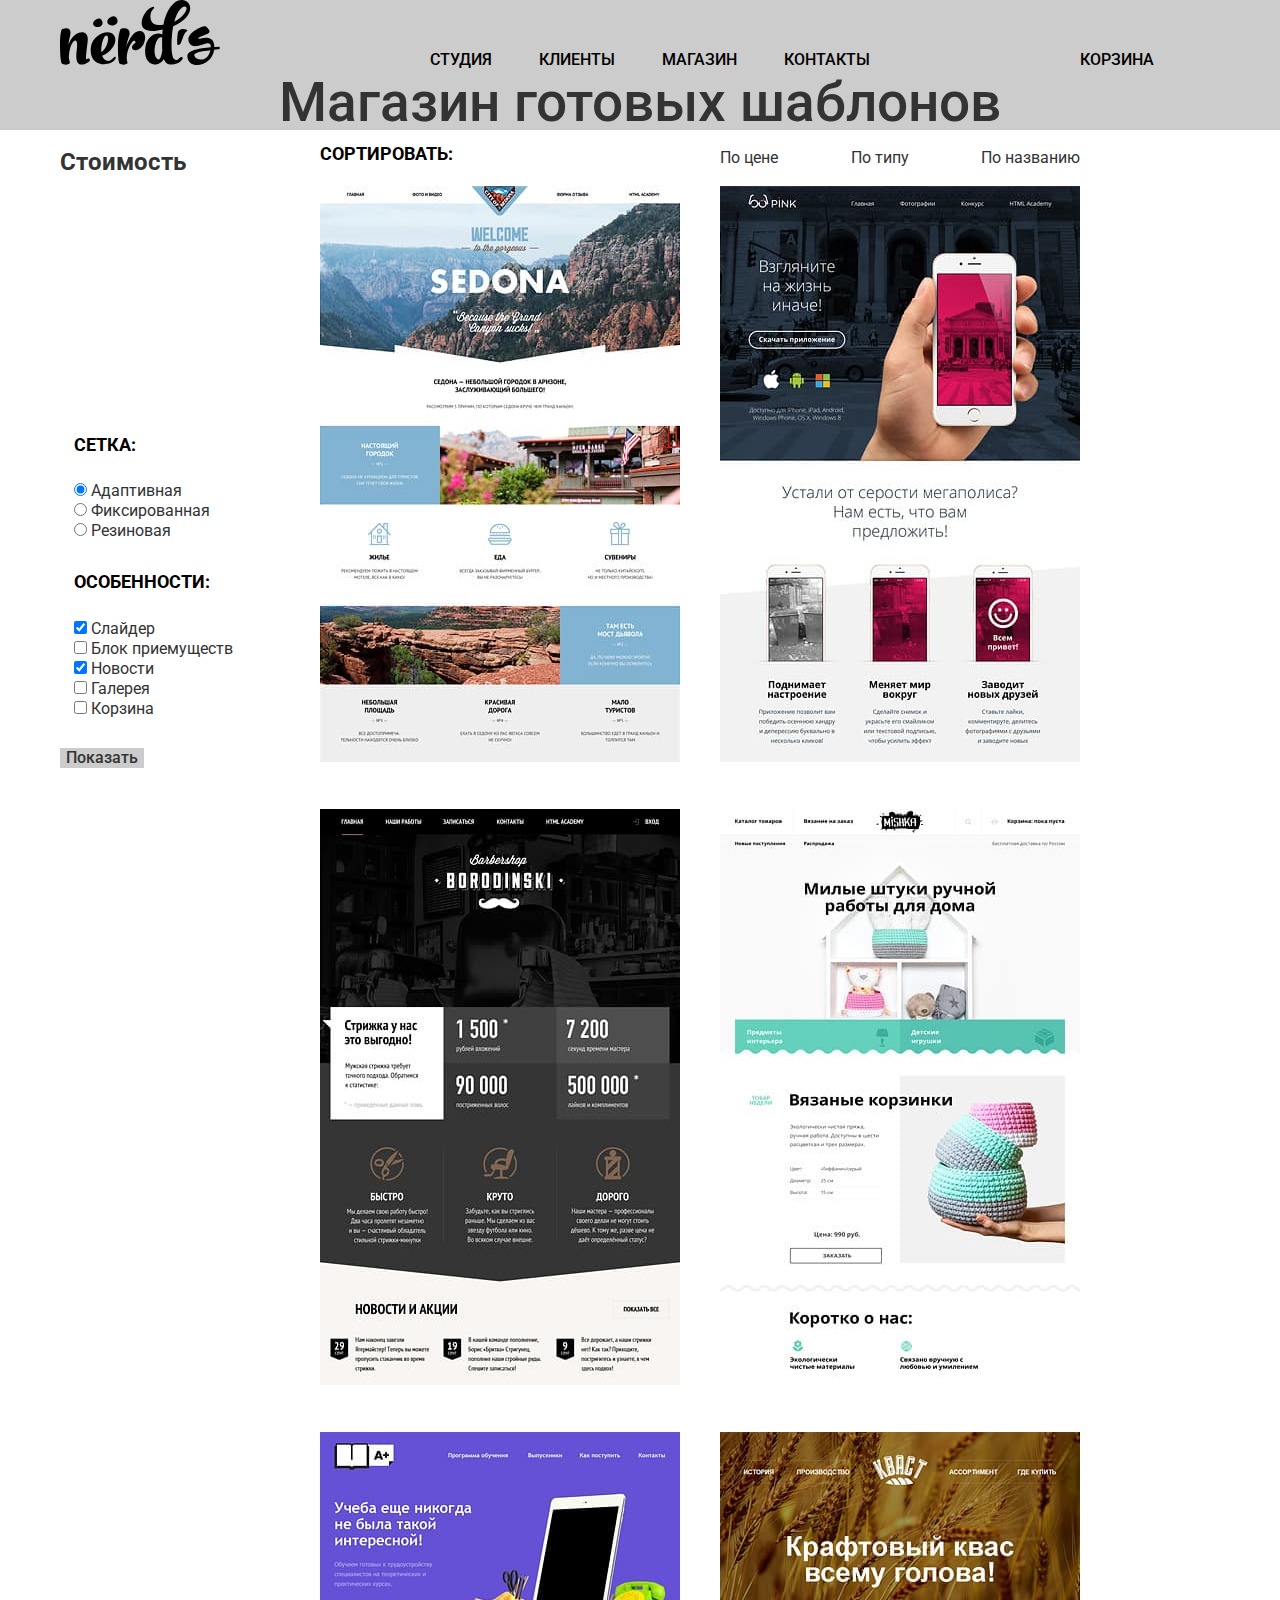
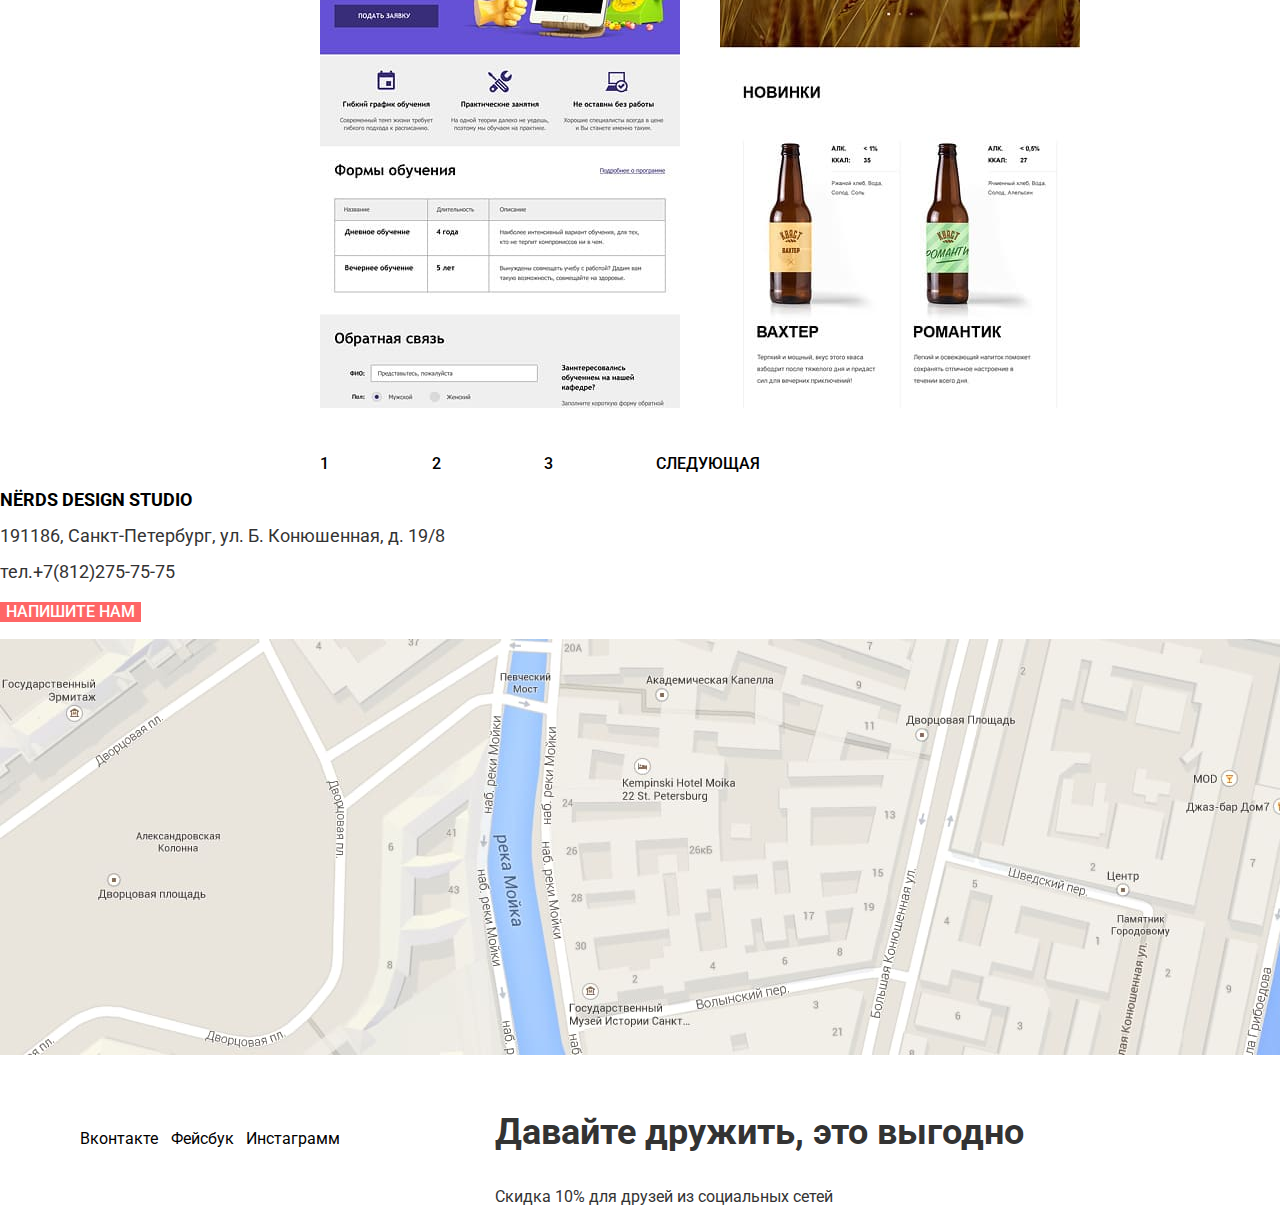
==== catalog.html @ acfa2d84 "Личный проект, задания 15 и 16 вариант 2" ====
<!DOCTYPE html>
<html lang="ru">
<head>
	<meta charset="utf-8">
	<title>Дизайн-студия Нёрдс</title>
    <link rel="stylesheet" href="https://fonts.googleapis.com/css?family=Roboto:400,500,700&display=swap&subset=cyrillic">
     <link href="css/normalize.css" rel="stylesheet">
     <link href="css/style.css" rel="stylesheet">
</head>
<body>
	<header class="common-header">
    <div class="container">
	<nav class="common-navigation">
 		<a href="index.html">
 		<img src="img/nerds-logo.svg" alt="Логотип дизайн-студии Нёрдс" width="160" height="65"> 
 	    </a>
 		<ul class="site-navigation without-markers">
 			<li><a href="#">Студия</a></li>
 			<li><a href="#">Клиенты</a></li>
 			<li class="shop">Магазин</li>
 			<li><a href="#">Контакты</a></li>
 		</ul>
        
 		<ul class="basket-navigation without-markers">
 		<li ><a href="#">Корзина</a></li>
 	    </ul>
 	</nav>
    </div>
</header>

<main>

<div class="catalog-title">	
<h1>Магазин готовых шаблонов</h1>
</div>
<div class="container">
<div class="catalog">
   <div class="column-left">
	<aside>
        <h2 class="catalog-price">Стоимость</h2>

        <h2 class="visually-hidden">Фильтр товаров</h2>

<form method="get" action="https://echo.htmlacademy.ru">

    <fieldset>
            <legend class="catalog-form-title">Сетка:</legend>
            <ul class="catalog-form-items without-markers">
                <li>
                <label>
                <input type="radio" name="makeup-group" value="adaptive" checked="checked">
                Адаптивная   
                </label>
            </li>
                <li>
                <label>
                <input type="radio" name="makeup-group" value="fixed">
                 Фиксированная
                </label>    
            </li>
                <li>
                <label>
                <input type="radio" name="makeup-group" value="rubber">
                 Резиновая
                </label>    
            </li>
            </ul>

        </fieldset>

        <fieldset>
            <legend class="catalog-form-title">Особенности:</legend>
            <ul class="catalog-form-items without-markers">
                <li> 
                    <label> 
                    <input type="checkbox" name="slider" checked="checked"> 
                      Слайдер
                    </label>
                    
                </li>

                <li>
                <label> 
                    <input type="checkbox" name="pluses">
                    Блок приемуществ
                </label>
                
                </li>

                <li> 
                <label> 
                    <input type="checkbox" name="news" checked="checked">
                    Новости
                    </label>
                </li>


                <li> 
                <label> 
                    <input type="checkbox" name="gallery">
                    Галерея
                    </label>
                </li>

                <li> 
                <label> 
                    <input type="checkbox" name="basket">
                    Корзина
                    </label>
                    
                </li>
            </ul>
        </fieldset> 

        <button class="catalog-form-button"   type="button">Показать</button>

    </form>
        
      </aside>
  </div>
      
     <div class="column-right"> 
    <section>
        <div class="sorting">
        <h2 class="catalog-sort-title">Сортировать:</h2>
        <ul class="catalog-sort-list without-markers">         
            <li>По цене</li>
            <li>По типу</li>
            <li>По названию</li>
        </ul>
        </div>

        
    	<h2 class="visually-hidden">Шаблоны</h2>
    	
    	<ul class="catalog-list without-markers">

    		<li class="catalog-item">
                <a href="#"><img src="img/img-sedona.jpg" alt="Информационный сайт для туристов Седона" width="360" height="576"></a>
    			<div class="hidden-window">
    			<a href="#">
    			<h3>Sedona</h3>
            </a>
                
    			<p>Информационный сайт для туристов</p>
    			<button type="button">9 900 руб.</button>
            

    		</div>

    		</li>

    		<li class="catalog-item">
                <a href="#"><img src="img/img-pink.jpg" alt="Приложение для мобильных устройств Пинк" width="360" height="576"></a>
                <div class="hidden-window">
                <a href="#">
                <h3>Pink APP</h3>
            </a>
                
                <p>Продуктовый лендинг приложения для iOS  и Android</p>
                <button type="button">9 900 руб.</button>
            
            </div>

            </li>



    		<li class="catalog-item">
                <a href="#"><img src="img/img-barbershop.jpg" alt="Барбершоп Бородинский" width="360" height="576"></a>
                <div class="hidden-window">
                <a href="#">
                <h3>Barbershop</h3>
            </a>
                
                <p>Сайт салона красоты. Для мужчин, да</p>
                <button type="button">9 900 руб.</button>
            
            </div>

            </li>



    		<li class="catalog-item">
                <a href="#"><img src="img/img-mishka.jpg" alt="Интернет-магазин вязаных игрушек Мишка" width="360" height="576"></a>

                <div class="hidden-window">
                <a href="#">
                <h3>Mishka</h3>
            </a>
                
                <p>Интернет-магазин вязаных игрушек</p>
                <button type="button">9 900 руб.</button>
            
            </div>

            </li>




    		<li class="catalog-item">
                <a href="#"><img src="img/img-aplus.jpg" alt="Учебный центр Аплюс" width="360" height="576"></a>
                <div class="hidden-window">
                <a href="#">
                <h3>A Plus</h3>
            </a>
                
                <p>Лендинг курсов для повышения квалификации</p>
                <button type="button">9 900 руб.</button>
            
            </div>

            </li>


    		<li class="catalog-item">
                <a href="#"><img src="img/img-kvast.jpg" alt="Магазин крафтового кваса Кваст" width="360" height="576"></a>
                <div class="hidden-window">
                <a href="#">
                <h3> Кваст </h3>
            </a>
                
                <p>Промо-сайт производителя крафтового кваса</p>
                <button type="button">9 900 руб.</button>
            
            </div>


            </li>
            
    	</ul>
       

</section>


  
    <ul class="pages without-markers">
        <li>1</li>
        <li><a href="#">2</a></li>
        <li><a href="#">3</a></li>
        <li><a href="#">Следующая</a></li>
    </ul>
</div>
</div>
</div> 
<section>
        <h3 class="visually-hidden">Как нас найти</h3>

    <div class="address">
        <p class="trademark">nёrds design studio</p>
        <p>191186, Санкт-Петербург,  ул. Б. Конюшенная, д. 19/8 </p>
        <p>тел.+7(812)275-75-75 </p>
        <button  class="button" type="button">Напишите нам</button>
    </div>

    <form class="hidden-window" action="https://echo.htmlacademy.ru" method="post">
    
        <button type="button">X</button>

        <h2>Напишите нам</h2>
        <p>
        <label> Ваше имя:
            <input type="text"  name="user_name" placeholder="Имя Фамилия">
        </label>
        </p>

        <p>
        <label> Ваш e-mail:
            <input type="email" name="user_email" placeholder="email@example.com" >
        </label>
        </p>

        <p>
        <label> Текст письма:
            <textarea name="user_text" placeholder="В свободной форме"></textarea>
        </label>
        </p> 
        

        <button type="submit">Отправить</button>

    </form>

    <p>
       <img src="img/map.jpg" alt="Офис компании расположен по адресу:191186, Санкт-Петербург,  ул. Б. Конюшенная, д. 19/8" width="1440" height="416">
    </p>

    </section>

</main>

<footer class="common-footer">



    <div class="container">
    <div class="contacts-social">
    <div class="footer-contacts">   
    <p class="offer">Давайте дружить, это выгодно</p>
    <p class="discount">Скидка 10% для друзей из социальных сетей</p>
    </div>
    <ul class="footer-social without-markers">
            <li><a href="#">Вконтакте</a></li>
            <li><a href="#">Фейсбук</a></li>
            <li><a href="#">Инстаграмм</a></li>
        </ul>   
    </div>  
    </div>
</footer>   


	
</body>
</html>
---- css/style.css ----
body {
  margin: 0;
  padding: 0;
  font-family: "Roboto", Arial, sans-serif;
  font-size: 16px;
  line-height: 24px;
  font-weight: 400;
  color: #333333;
  background-color: #ffffff;
  
}


a {
  text-decoration: none;
  color: #000000;
}

fieldset {
	border:none;
}

button {
	border: none;
}

legend {
	text-transform: uppercase;
}

.without-markers li {
	list-style: none;
}

.information-table  {
	padding-top: 45px;
	text-align: left;
}




.hidden-window {
	display:none;
}

.visually-hidden {
  position: absolute;
  width: 1px;
  height: 1px;
  margin: -1px;
  padding: 0;
  overflow: hidden;
  border: 0;
  clip: rect(0, 0, 0, 0);
}


.button {
  line-height:18px;	
  font-weight: 500;
  text-align: center;
  color: #ffffff;
  vertical-align: middle;
  text-transform: uppercase;
  border: none;
}




.common-header {
   
   line-height: 30px;
   font-weight: 500;
   color: #000000;
   background-color: #cccccc;
   text-transform: uppercase;
   justify-content: center;
   margin:0;
   padding:0;
}




.common-header a:hover {
    color: #ff6666;
}

.common-header a:focus {
	border-bottom: 2px solid #ff6666;
	padding-bottom: 5px;

}

.common-header a:active {
	color: #999999;
	border-bottom: none;
}

.container {
	width:1160px;
	margin: 0 auto;
}



.common-navigation {
	display: flex;
	align-items: baseline;
	justify-content: space-between;
	margin:0;
   padding:0;
}	

.common-navigation img {
	width:160px;
}

.site-navigation {
	display:flex;
	flex-direction: row;
	justify-content: space-between;
	width: 440px;
    margin:0;
   padding:0;

}

.basket-navigation {
	margin:0;
   padding:0;
	width:140px;
}

.privilege-background {
	background-color: #cccccc;
}

.privilege-list {
	display: flex;
}

.privilege-item {
	display: flex;
}


.privilege {
    width: 380px;
	background-color: #cccccc;
}

.slide {
	
	width:780px;
}

.privilege h3 {
	font-size: 55px;
	line-height: 55px;
	font-weight: 500;
	color: #000000;
}

.privilege .button {
	background-color: #ff6666;
}

.privilege .button:hover {
	background-color: #ff3333;
}

.privilege .button:active {
	background-color: #cc3333;
	color:#cc9999;
}

.services-list {
	display:flex;
	justify-content: space-between;
	margin: 0;
    padding: 0;
    margin-bottom: 85px;
	
}

.services-item {
	width: 300px;
	
}

.main-services h3 {
	font-size: 24px;
	font-weight: 700;
	line-height: 30px;

}

.button-web {
    background-color: #ff6666;	
}

.button-web:hover {
	background-color: #ff3333;
}

.button-web:active {
	background-color: #cc3333;
	color: #cc9999;
}

.button-app {
	background-color: #00cc66;
}

.button-app:hover {
	background-color: #00cc66;
}

.button-app:active {
	background-color: #009966;
	color:#33cc66;
}

.button-presentation {
	background-color: #ffcc33;
}

.button-presentation:hover {
	background-color: #ffcc33;
}

.button-presentation:active {
	background-color: #cc9933;
	color: #ffcc66;
}

.information {
	display: flex;
	
	padding: 0;
	margin-top: 10px;
}

.information-column-left {
	width: 650px;
	margin:0;
	padding: 0;
	
}

.information-column-right
 {
 	display: flex;
 	flex-direction: column;
 	align-items: flex-end;
	width: 500px;
    margin:0;
	padding: 0;
	
}

.information-column-right-row2 {
	
	width: 360px;
}



.who-we-are {
	font-size: 45px;
	line-height: 45px;
	font-weight: 500;
	color: #000000;
}

.orders,
.principles
 {
 	color:#000000;
	font-weight: 700;
}

 .percent-table td{
	font-size: 45px;
	line-height: 10px;
	font-weight: 700;
	color: #000000;
	padding-bottom: 30px;
}

.definition-table td{
	line-height: 18px;
}

.pages {
	display: flex;
     justify-content: space-between;
	line-height: 18px;
	font-weight: 500;
	color:#000000;
	text-transform: uppercase;
	margin:0;
	padding: 0;
	width: 440px;
	margin-right: 10px;
	
}

.logos {
	display: flex;
	justify-content: space-between;
	margin:0;
	padding:0;
}

.address p {
	font-size: 18px;
	line-height: 18px;

}

.trademark {
	line-height: 30px;
	font-weight: 700;
	color: #000000;
	text-transform: uppercase;
}

.address .button {
	background-color: #ff6666;
}

.common-footer .offer {
	font-size: 36px;
	line-height: 36px;
	font-weight: 700;
}

.common-footer .discount {
	line-height: 22px;
}

.contacts-social {
	display: flex;
	flex-direction: row-reverse;
	
	align-items: baseline;
	margin: 0;
	padding:0;
}

.footer-social {
	display: flex;
	justify-content: space-between;
	margin: 0;
	padding:0;
	padding-right: 15px;
	width: 260px;
	
}



.footer-contacts {
	width: 545px;
	margin-right: 180px;
	margin-left: 140px;
}

.catalog {
	display: flex;
}

.column-left {
	width: 260px;
}

.column-right {
	display: flex;
	flex-direction: column;
	width: 760px;
}

.sorting {
	display: flex;
	justify-content: space-between;
}

.catalog-sort-list {
	display:flex;
	justify-content: space-between;
	width: 360px;
}

.catalog-list {
	display: flex;
	flex-wrap: wrap;
	padding: 0;
    margin: 0;
}

.catalog-item {
	width:360px;
	padding:0;
	margin:0;
	margin-right: 40px;
	margin-bottom: 40px;
}

.catalog-list li:nth-child(2n) {
  margin-right: 0;
  
}

.catalog-title h1 {
	font-size: 55px;
	line-height: 55px;
	font-weight: 500;
	text-align: center;
	margin:0;
	padding: 0;

}

.catalog-title {
	background-color: #cccccc;
	margin:0;
	padding: 0;

}



.catalog-price h2 {
	font-size: 18px;
	line-height: 30px;
	font-weight: 700;
	color:#000000;
	text-transform: uppercase;

}

.catalog-price {
	min-height: 260px;
	/*сделано временно, для сетки, пока нет контента*/
}

.catalog-sort-title  {
	font-size: 18px;
	line-height: 18px;
	font-weight: 700;
	color:#000000;
	text-transform: uppercase;
	width: 135px;
}




.catalog-sort li {
	font-size: 14px;
	line-height: 18px;
	color:#cccccc;
	text-transform: uppercase;
}

.catalog-sort li:hover {
	color:#999999;
}

.catalog-sort li:active {
	color:#000000;
}

.catalog-form-title {
	font-size: 18px;
	line-height: 30px;
	font-weight: 700;
	color:#000000;
}

.catalog-form-items {
	font-size: 16px;
	line-height: 20px;
	font-weight: 400;
	color: #333333;
	list-style: none;
	padding-left: 0;



}

.catalog-form-button {
	font-size: 16px;
	font-weight: 500;
	line-height: 18px;
	color:#333333;
	background-color: #cccccc;
	border:none;
	text-align: center;
	vertical-align: middle;
}
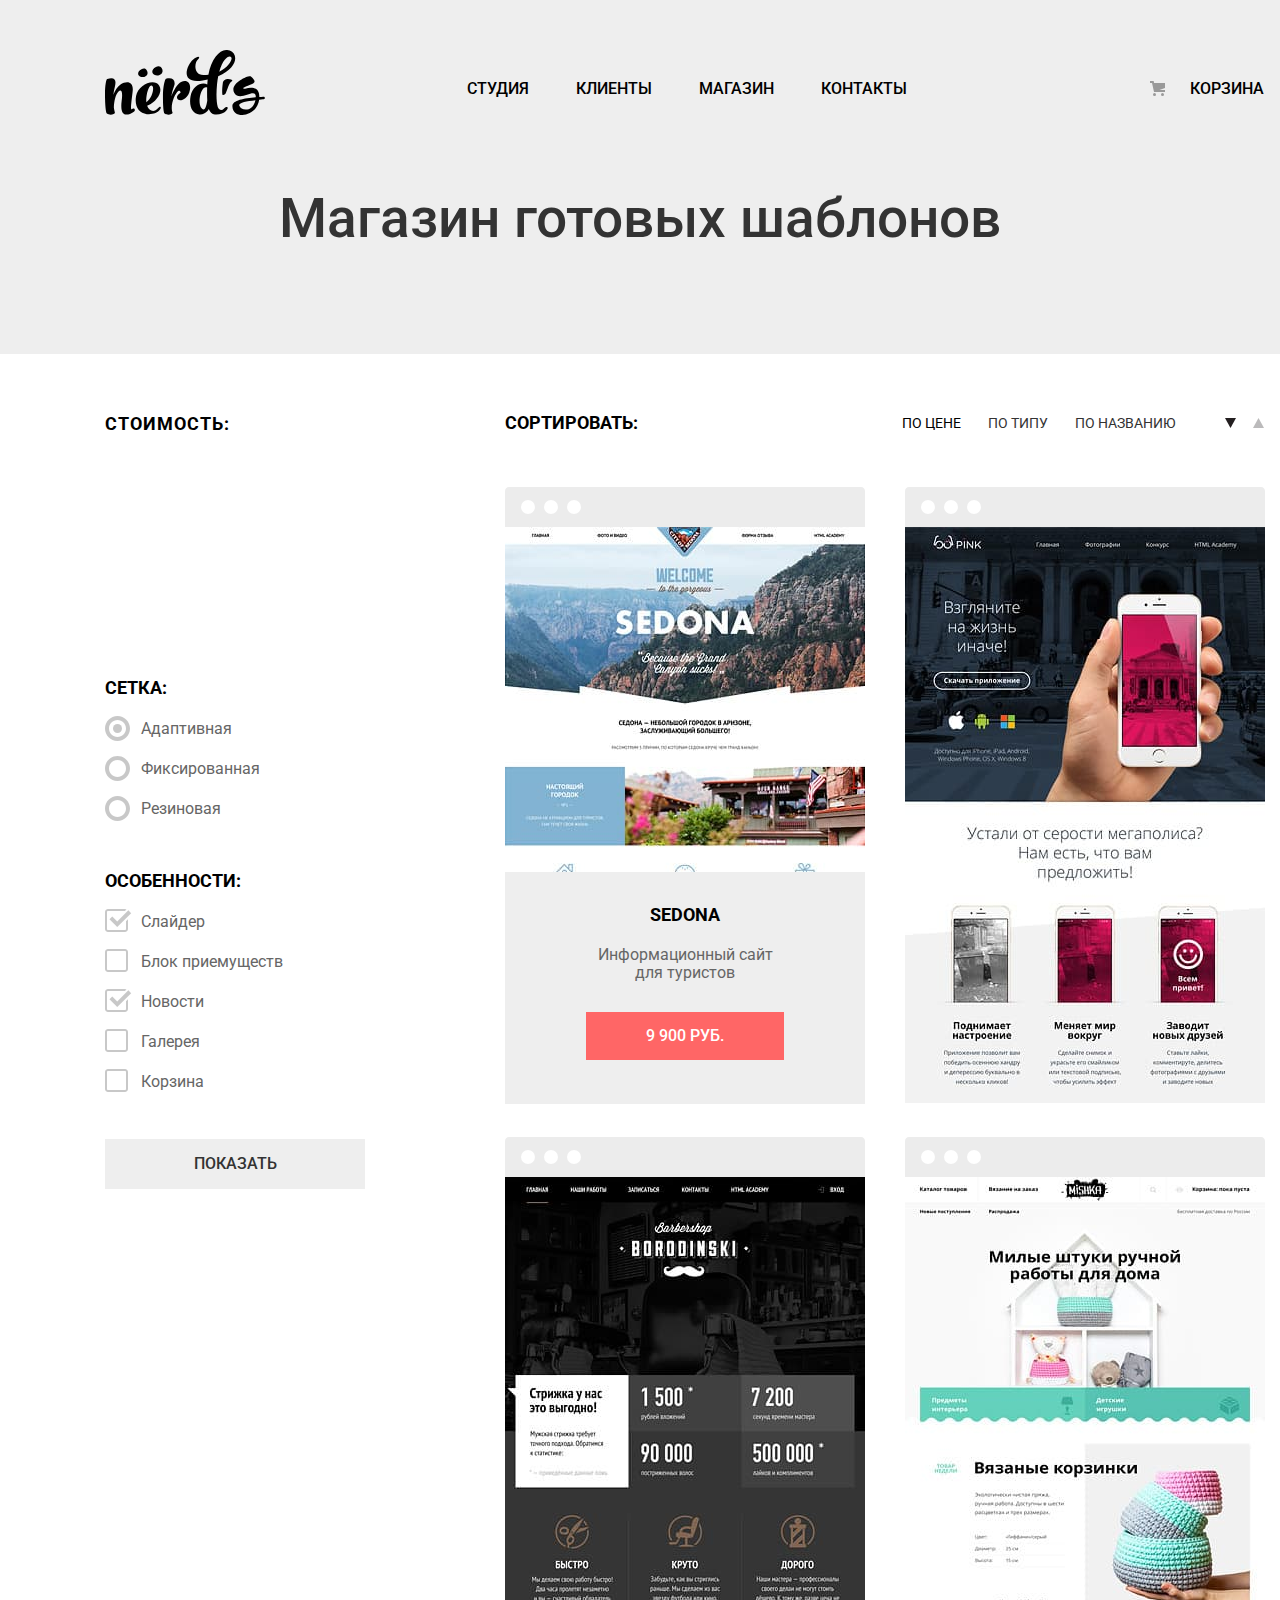
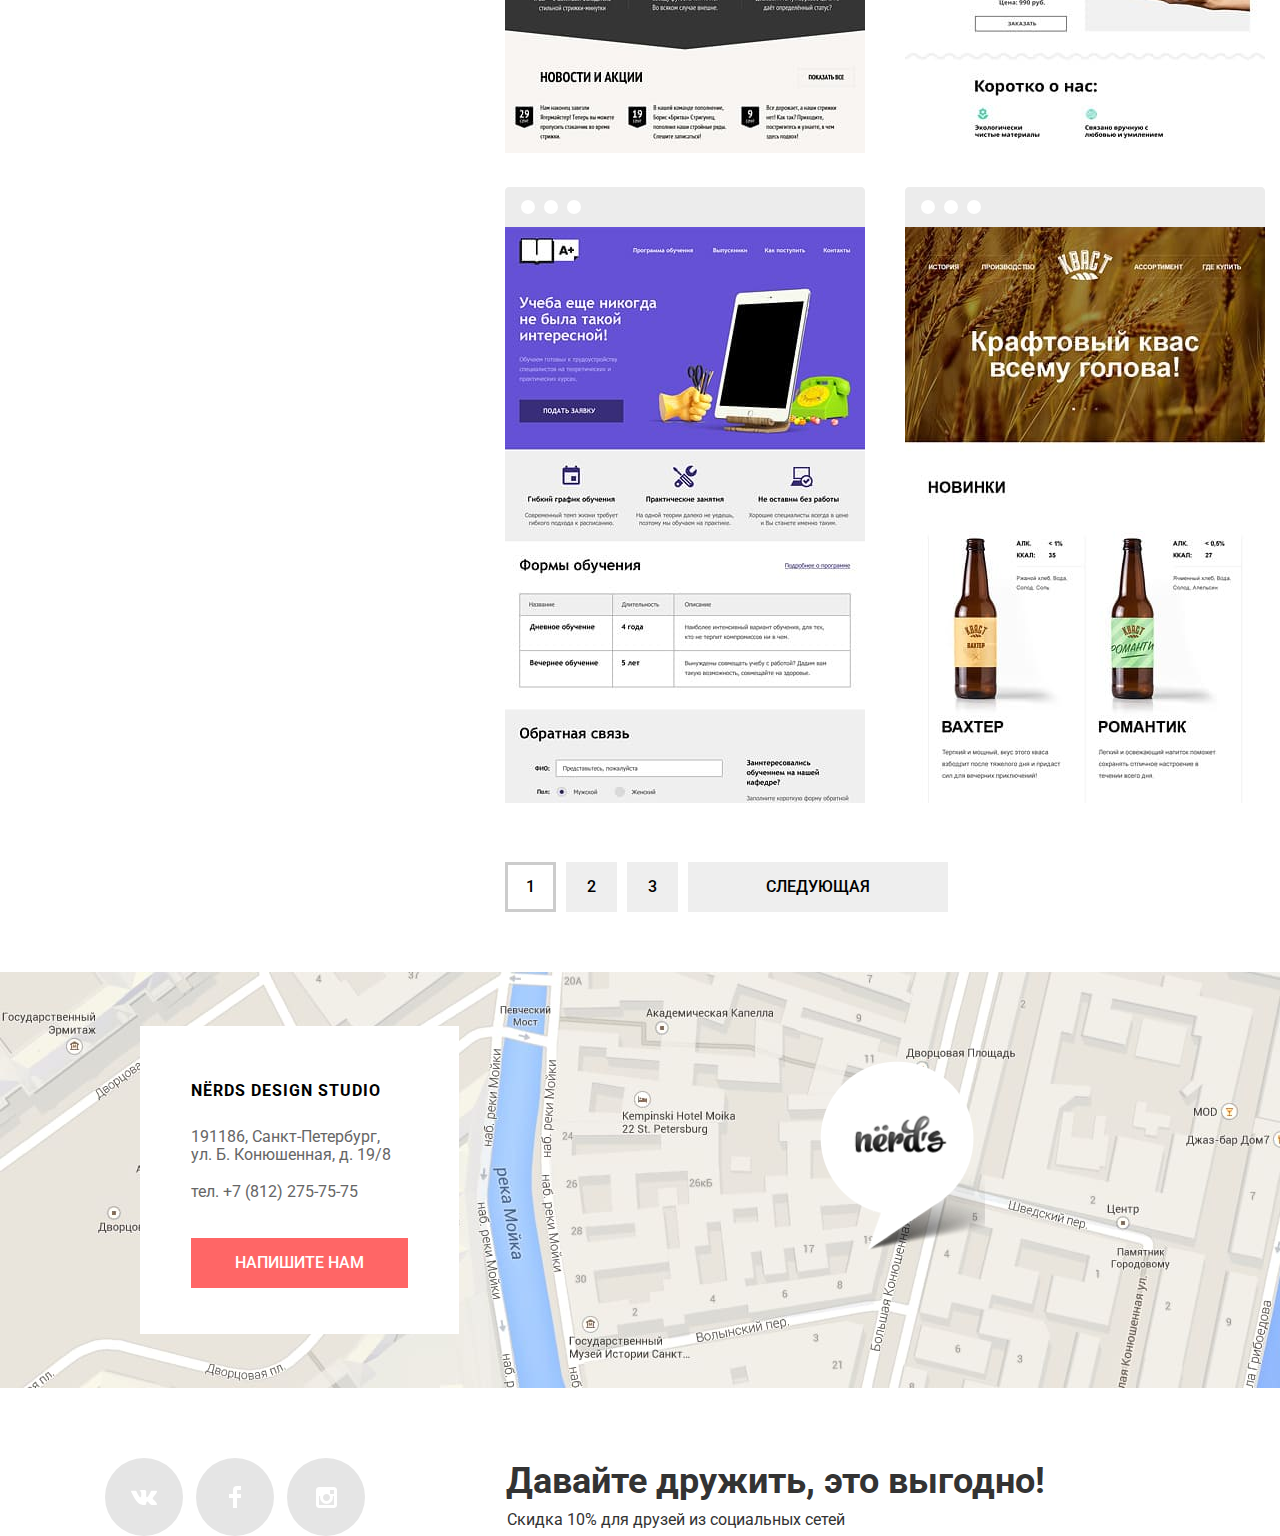
==== commit b422df31: "лекция 7 задания 18-19" ====
--- a/catalog.html
+++ b/catalog.html
@@ -10,19 +10,20 @@
 <body>
 	<header class="common-header">
     <div class="container">
-	<nav class="common-navigation">
+	<nav class="catalog-navigation"> 
  		<a href="index.html">
  		<img src="img/nerds-logo.svg" alt="Логотип дизайн-студии Нёрдс" width="160" height="65"> 
  	    </a>
- 		<ul class="site-navigation without-markers">
+ 		<ul class="site-catalog-navigation without-markers"> 
  			<li><a href="#">Студия</a></li>
  			<li><a href="#">Клиенты</a></li>
  			<li class="shop">Магазин</li>
  			<li><a href="#">Контакты</a></li>
  		</ul>
         
- 		<ul class="basket-navigation without-markers">
- 		<li ><a href="#">Корзина</a></li>
+ 		<ul class="basket-navigation  basket-catalog-navigation without-markers">
+            <li><a class="basket-link" href="#"><svg xmlns="http://www.w3.org/2000/svg" width="15" height="15"><circle cx="4.5" cy="13.5" r="1.5"/><circle cx="12.5" cy="13.5" r="1.5"/><path d="M15 2H4.07l-.422-2H0v2h2.031l1.985 9H15V9H9.441L15 6.951z"/></svg>Корзина</a></li>
+ 		
  	    </ul>
  	</nav>
     </div>
@@ -37,7 +38,7 @@
 <div class="catalog">
    <div class="column-left">
 	<aside>
-        <h2 class="catalog-price">Стоимость</h2>
+        <h2 class="catalog-price">Стоимость:</h2>
 
         <h2 class="visually-hidden">Фильтр товаров</h2>
 
@@ -46,24 +47,32 @@
     <fieldset>
             <legend class="catalog-form-title">Сетка:</legend>
             <ul class="catalog-form-items without-markers">
-                <li>
-                <label>
-                <input type="radio" name="makeup-group" value="adaptive" checked="checked">
-                Адаптивная   
-                </label>
-            </li>
-                <li>
-                <label>
-                <input type="radio" name="makeup-group" value="fixed">
-                 Фиксированная
-                </label>    
-            </li>
-                <li>
-                <label>
-                <input type="radio" name="makeup-group" value="rubber">
-                 Резиновая
-                </label>    
-            </li>
+                <li class="form-item">
+                
+                <input class="visually-hidden filter-input filter-input-radio" type="radio" name="makeup-group" id="filter-makeup-group" value="adaptive" checked="checked">
+
+                <label for="filter-makeup-group">Адаптивная</label>   
+                
+                </li>
+
+                <li class="form-item">
+                
+                <input class="visually-hidden filter-input filter-input-radio" type="radio" name="makeup-group" id="filter-makeup-group" value="fixed">
+
+                <label for="filter-makeup-group"> Фиксированная </label>
+                
+
+                </li>
+
+
+                <li class="form-item">
+                
+                <input class="visually-hidden filter-input filter-input-radio" type="radio" name="makeup-group" id="filter-makeup-group" value="rubber">
+
+                <label for="filter-makeup-group"> Резиновая </label>
+                  
+                </li>
+
             </ul>
 
         </fieldset>
@@ -71,48 +80,52 @@
         <fieldset>
             <legend class="catalog-form-title">Особенности:</legend>
             <ul class="catalog-form-items without-markers">
-                <li> 
-                    <label> 
-                    <input type="checkbox" name="slider" checked="checked"> 
-                      Слайдер
-                    </label>
-                    
-                </li>
-
-                <li>
-                <label> 
-                    <input type="checkbox" name="pluses">
-                    Блок приемуществ
-                </label>
-                
-                </li>
-
-                <li> 
-                <label> 
-                    <input type="checkbox" name="news" checked="checked">
-                    Новости
-                    </label>
-                </li>
-
-
-                <li> 
-                <label> 
-                    <input type="checkbox" name="gallery">
-                    Галерея
-                    </label>
-                </li>
-
-                <li> 
-                <label> 
-                    <input type="checkbox" name="basket">
-                    Корзина
-                    </label>
+                <li class="form-item"> 
+                     
+                    <input class="visually-hidden filter-input filter-input-checkbox" type="checkbox" name="slider" id="filter-slider" checked="checked" > 
+              
+                    <label for="filter-slider">Слайдер</label>
+                    
+                </li>
+
+                <li class="form-item">
+                
+                    <input class="visually-hidden filter-input filter-input-checkbox" type="checkbox" name="pluses" id="filter-pluses">
+                    
+                    <label for="filter-pluses">Блок приемуществ </label>
+                
+                </li>
+
+                <li class="form-item"> 
+                    <input class="visually-hidden filter-input filter-input-checkbox" type="checkbox" name="news" id="filter-news" checked="checked">
+
+                    <label for="filter-news"> Новости </label>
+                    
+                    
+                    
+                </li>
+
+
+                <li class="form-item"> 
+                 
+                    <input class="visually-hidden filter-input filter-input-checkbox" type="checkbox" name="gallery" id="filter-gallery">
+                    
+                    <label for="filter-gallery">Галерея </label>
+                   
+                </li>
+
+                <li class="form-item"> 
+               
+                    <input class="visually-hidden filter-input filter-input-checkbox" type="checkbox" name="basket" id="filter-basket">
+
+                    <label for="filter-basket">Корзина </label>
+                    
                     
                 </li>
             </ul>
         </fieldset> 
 
-        <button class="catalog-form-button"   type="button">Показать</button>
+        <button class="catalog-form-button button"   type="button">Показать</button>
 
     </form>
         
@@ -126,8 +139,11 @@
         <ul class="catalog-sort-list without-markers">         
             <li>По цене</li>
             <li>По типу</li>
-            <li>По названию</li>
+            <li class="near-icons-li">По названию</li>
+            <li class="icon-down-dir"><img src="img/icon-down-dir.svg" alt=""></li>
+            <li class="icon-up-dir"><img src="img/icon-up-dir.svg" alt=""></li>
         </ul>
+        
         </div>
 
         
@@ -136,14 +152,17 @@
     	<ul class="catalog-list without-markers">
 
     		<li class="catalog-item">
-                <a href="#"><img src="img/img-sedona.jpg" alt="Информационный сайт для туристов Седона" width="360" height="576"></a>
-    			<div class="hidden-window">
+                <a  class="big-window" href="#">
+                    <!--<svg xmlns="http://www.w3.org/2000/svg" width="360" height="40" viewBox="0 0 360 40"><path fill="#4D4D4D" d="M356 0H4C1.8 0 0 1.8 0 4v36h360V4c0-2.2-1.8-4-4-4zM22.991 27a7 7 0 1 1 0-14 7 7 0 0 1 0 14zm23.011 0a7 7 0 1 1 0-14 7 7 0 0 1 0 14zm23.011 0a7 7 0 1 1 0-14 7 7 0 0 1 0 14z"/></svg>-->
+
+                    <img src="img/img-sedona.jpg" alt="Информационный сайт для туристов Седона" width="360" height="576"></a>
+    			<div class="small-window">
     			<a href="#">
     			<h3>Sedona</h3>
             </a>
                 
     			<p>Информационный сайт для туристов</p>
-    			<button type="button">9 900 руб.</button>
+    			<button class="button" type="button">9 900 руб.</button>
             
 
     		</div>
@@ -151,39 +170,45 @@
     		</li>
 
     		<li class="catalog-item">
-                <a href="#"><img src="img/img-pink.jpg" alt="Приложение для мобильных устройств Пинк" width="360" height="576"></a>
+                <a class="big-window" href="#">
+                 <!--<svg xmlns="http://www.w3.org/2000/svg" width="360" height="40" viewBox="0 0 360 40"><path fill="#4D4D4D" d="M356 0H4C1.8 0 0 1.8 0 4v36h360V4c0-2.2-1.8-4-4-4zM22.991 27a7 7 0 1 1 0-14 7 7 0 0 1 0 14zm23.011 0a7 7 0 1 1 0-14 7 7 0 0 1 0 14zm23.011 0a7 7 0 1 1 0-14 7 7 0 0 1 0 14z"/></svg>-->    
+                    <img src="img/img-pink.jpg" alt="Приложение для мобильных устройств Пинк" width="360" height="576"></a>
                 <div class="hidden-window">
                 <a href="#">
                 <h3>Pink APP</h3>
             </a>
                 
                 <p>Продуктовый лендинг приложения для iOS  и Android</p>
-                <button type="button">9 900 руб.</button>
-            
-            </div>
-
-            </li>
-
-
-
-    		<li class="catalog-item">
-                <a href="#"><img src="img/img-barbershop.jpg" alt="Барбершоп Бородинский" width="360" height="576"></a>
+                <button class="button" type="button">9 900 руб.</button>
+            
+            </div>
+
+            </li>
+
+
+
+    		<li class="catalog-item">
+                <a class="big-window" href="#">
+                     <!--<svg xmlns="http://www.w3.org/2000/svg" width="360" height="40" viewBox="0 0 360 40"><path fill="#4D4D4D" d="M356 0H4C1.8 0 0 1.8 0 4v36h360V4c0-2.2-1.8-4-4-4zM22.991 27a7 7 0 1 1 0-14 7 7 0 0 1 0 14zm23.011 0a7 7 0 1 1 0-14 7 7 0 0 1 0 14zm23.011 0a7 7 0 1 1 0-14 7 7 0 0 1 0 14z"/></svg>-->
+                    <img src="img/img-barbershop.jpg" alt="Барбершоп Бородинский" width="360" height="576"></a>
                 <div class="hidden-window">
                 <a href="#">
                 <h3>Barbershop</h3>
             </a>
                 
                 <p>Сайт салона красоты. Для мужчин, да</p>
-                <button type="button">9 900 руб.</button>
-            
-            </div>
-
-            </li>
-
-
-
-    		<li class="catalog-item">
-                <a href="#"><img src="img/img-mishka.jpg" alt="Интернет-магазин вязаных игрушек Мишка" width="360" height="576"></a>
+                <button class="button" type="button">9 900 руб.</button>
+            
+            </div>
+
+            </li>
+
+
+
+    		<li class="catalog-item">
+                <a class="big-window" href="#">
+                     <!--<svg xmlns="http://www.w3.org/2000/svg" width="360" height="40" viewBox="0 0 360 40"><path fill="#4D4D4D" d="M356 0H4C1.8 0 0 1.8 0 4v36h360V4c0-2.2-1.8-4-4-4zM22.991 27a7 7 0 1 1 0-14 7 7 0 0 1 0 14zm23.011 0a7 7 0 1 1 0-14 7 7 0 0 1 0 14zm23.011 0a7 7 0 1 1 0-14 7 7 0 0 1 0 14z"/></svg>-->
+                    <img src="img/img-mishka.jpg" alt="Интернет-магазин вязаных игрушек Мишка" width="360" height="576"></a>
 
                 <div class="hidden-window">
                 <a href="#">
@@ -191,39 +216,43 @@
             </a>
                 
                 <p>Интернет-магазин вязаных игрушек</p>
-                <button type="button">9 900 руб.</button>
-            
-            </div>
-
-            </li>
-
-
-
-
-    		<li class="catalog-item">
-                <a href="#"><img src="img/img-aplus.jpg" alt="Учебный центр Аплюс" width="360" height="576"></a>
+                <button class="button" type="button">9 900 руб.</button>
+            
+            </div>
+
+            </li>
+
+
+
+
+    		<li class="catalog-item">
+                <a class="big-window" href="#">
+                     <!--<svg xmlns="http://www.w3.org/2000/svg" width="360" height="40" viewBox="0 0 360 40"><path fill="#4D4D4D" d="M356 0H4C1.8 0 0 1.8 0 4v36h360V4c0-2.2-1.8-4-4-4zM22.991 27a7 7 0 1 1 0-14 7 7 0 0 1 0 14zm23.011 0a7 7 0 1 1 0-14 7 7 0 0 1 0 14zm23.011 0a7 7 0 1 1 0-14 7 7 0 0 1 0 14z"/></svg>-->
+                    <img src="img/img-aplus.jpg" alt="Учебный центр Аплюс" width="360" height="576"></a>
                 <div class="hidden-window">
                 <a href="#">
                 <h3>A Plus</h3>
             </a>
                 
                 <p>Лендинг курсов для повышения квалификации</p>
-                <button type="button">9 900 руб.</button>
-            
-            </div>
-
-            </li>
-
-
-    		<li class="catalog-item">
-                <a href="#"><img src="img/img-kvast.jpg" alt="Магазин крафтового кваса Кваст" width="360" height="576"></a>
+                <button class="button" type="button">9 900 руб.</button>
+            
+            </div>
+
+            </li>
+
+
+    		<li class="catalog-item">
+                <a class="big-window" href="#">
+                     <!--<svg xmlns="http://www.w3.org/2000/svg" width="360" height="40" viewBox="0 0 360 40"><path fill="#4D4D4D" d="M356 0H4C1.8 0 0 1.8 0 4v36h360V4c0-2.2-1.8-4-4-4zM22.991 27a7 7 0 1 1 0-14 7 7 0 0 1 0 14zm23.011 0a7 7 0 1 1 0-14 7 7 0 0 1 0 14zm23.011 0a7 7 0 1 1 0-14 7 7 0 0 1 0 14z"/></svg>-->
+                    <img src="img/img-kvast.jpg" alt="Магазин крафтового кваса Кваст" width="360" height="576"></a>
                 <div class="hidden-window">
                 <a href="#">
                 <h3> Кваст </h3>
             </a>
                 
                 <p>Промо-сайт производителя крафтового кваса</p>
-                <button type="button">9 900 руб.</button>
+                <button class="button" type="button">9 900 руб.</button>
             
             </div>
 
@@ -237,55 +266,66 @@
 
 
   
-    <ul class="pages without-markers">
-        <li>1</li>
-        <li><a href="#">2</a></li>
-        <li><a href="#">3</a></li>
-        <li><a href="#">Следующая</a></li>
+    <ul class="pages-list without-markers">
+        <li class="pages-item current-item"><a>1</a></li>
+        <li class="pages-item"><a href="#">2</a></li>
+        <li class="pages-item"><a href="#">3</a></li>
+        <li class="pages-item-last"><a href="#">Следующая</a></li>
     </ul>
 </div>
 </div>
-</div> 
-<section>
+</div>
+<section class="about-us">
         <h3 class="visually-hidden">Как нас найти</h3>
+
+    
+
+
+    <form class=" visually-hidden write-us-form" action="https://echo.htmlacademy.ru" method="post">
+        <div class="write-us-form-flex1">
+        
+
+        <h2>Напишите нам</h2>
+        <button  type="button"   class="button write-us-button"><img src="img/close-cross.svg" width="20" height="20" alt=""></button>
+        </div>
+
+        <div class="write-us-form-flex2">
+        <p class="form-item1">
+        <label for="form-user-name"> Ваше имя:</label>
+            <input  id="form-user-name" type="text"  name="user_name" placeholder="Имя Фамилия">
+        
+        </p>
+
+        <p class="form-item2">
+        <label for="form-user-email" > Ваш e-mail:</label>
+            <input   id="form-user-email" type="email" name="user_email" placeholder="email@example.com">
+        
+        </p>
+
+        <p class="form-item3">
+        <label for="form-user-text"> Текст письма: </label>
+            <textarea id="form-user-text" name="user_text" placeholder="В свободной форме"></textarea>
+        
+        </p> 
+        
+
+        <button  class= "button " type="submit">Отправить</button>
+        </div>
+    </form>
 
     <div class="address">
         <p class="trademark">nёrds design studio</p>
-        <p>191186, Санкт-Петербург,  ул. Б. Конюшенная, д. 19/8 </p>
-        <p>тел.+7(812)275-75-75 </p>
-        <button  class="button" type="button">Напишите нам</button>
+        <p class="p1">191186, Санкт-Петербург,<br>  ул. Б. Конюшенная, д. 19/8 </p>
+        <p class="p2">тел. +7 (812) 275-75-75 </p>
+        <button class ="button" type="button">Напишите нам</button>
     </div>
 
-    <form class="hidden-window" action="https://echo.htmlacademy.ru" method="post">
-    
-        <button type="button">X</button>
-
-        <h2>Напишите нам</h2>
-        <p>
-        <label> Ваше имя:
-            <input type="text"  name="user_name" placeholder="Имя Фамилия">
-        </label>
-        </p>
-
-        <p>
-        <label> Ваш e-mail:
-            <input type="email" name="user_email" placeholder="email@example.com" >
-        </label>
-        </p>
-
-        <p>
-        <label> Текст письма:
-            <textarea name="user_text" placeholder="В свободной форме"></textarea>
-        </label>
-        </p> 
-        
-
-        <button type="submit">Отправить</button>
-
-    </form>
-
-    <p>
+    <p> 
        <img src="img/map.jpg" alt="Офис компании расположен по адресу:191186, Санкт-Петербург,  ул. Б. Конюшенная, д. 19/8" width="1440" height="416">
+    </p>
+
+    <p class="map-marker">
+        <img src="img/map-marker.png"  width="auto" height="189" alt="">
     </p>
 
     </section>
@@ -299,19 +339,21 @@
     <div class="container">
     <div class="contacts-social">
     <div class="footer-contacts">   
-    <p class="offer">Давайте дружить, это выгодно</p>
+    <p class="offer">Давайте дружить, это выгодно!</p>
     <p class="discount">Скидка 10% для друзей из социальных сетей</p>
     </div>
     <ul class="footer-social without-markers">
-            <li><a href="#">Вконтакте</a></li>
-            <li><a href="#">Фейсбук</a></li>
-            <li><a href="#">Инстаграмм</a></li>
+            <li><a class="social-button" href="#"><span class="visually-hidden">Вконтакте</span><svg xmlns="http://www.w3.org/2000/svg" width="26" height="15" viewBox="0 0 26 15"><path fill="#FFF" d="M16.138 11.51c.956-.309 2.18 2.04 3.483 2.939.978.681 1.727.534 1.727.534l3.473-.05s1.815-.112.957-1.554c-.071-.12-.503-1.069-2.585-3.022-2.177-2.043-1.882-1.712.739-5.244 1.597-2.153 2.236-3.468 2.036-4.028-.192-.539-1.365-.399-1.365-.399L20.69.713c-.381.001-.704.119-.851.515-.003.004-.621 1.666-1.445 3.079-1.741 2.989-2.436 3.148-2.724 2.961-.661-.433-.494-1.737-.494-2.664 0-2.897.432-4.105-.846-4.417-.427-.104-.739-.172-1.828-.182-1.392-.021-2.574 0-3.244.329-.445.223-.786.712-.579.74.26.035.843.16 1.155.586.401.552.389 1.789.389 1.789s.229 3.411-.54 3.834c-.528.29-1.25-.302-2.803-3.016-.793-1.388-1.392-2.922-1.392-2.922s-.116-.285-.326-.441c-.25-.185-.6-.244-.6-.244L.848.684S.29.7.085.946c-.182.218-.015.668-.015.668s2.909 6.881 6.203 10.347c3.02 3.182 6.452 2.971 6.452 2.971h1.555s.469-.054.709-.312c.224-.24.214-.691.214-.691s-.031-2.109.935-2.419z"/></svg></a></li>
+            <li><a class="social-button" href="#"><span class="visually-hidden">Фейсбук</span><svg xmlns="http://www.w3.org/2000/svg" width="12" height="22"><path fill="#FFF" d="M12 4V0H8a4 4 0 00-4 4v4H0v4h4v10h4V12h4V8H8V4h4z"/></svg></a></li>
+            <li><a class="social-button" href="#"><span class="visually-hidden">Инстаграмм</span><svg xmlns="http://www.w3.org/2000/svg" width="21" height="21"><path fill="#FFF" d="M18 0H3C1.35 0 0 1.35 0 3v15c0 1.65 1.35 3 3 3h15c1.65 0 3-1.35 3-3V3c0-1.65-1.35-3-3-3zm-7.5 7c1.93 0 3.5 1.57 3.5 3.5S12.43 14 10.5 14 7 12.43 7 10.5 8.57 7 10.5 7zM18 18H3V9h1.181A6.504 6.504 0 004 10.5a6.5 6.5 0 1013 0 6.45 6.45 0 00-.181-1.5H18v9zm0-11h-4V3h4v4z"/></svg></a></li>
         </ul>   
     </div>  
     </div>
 </footer>   
 
 
+
+
 	
 </body>
 </html>--- a/css/style.css
+++ b/css/style.css
@@ -1,6 +1,7 @@
 body {
   margin: 0;
   padding: 0;
+ 
   font-family: "Roboto", Arial, sans-serif;
   font-size: 16px;
   line-height: 24px;
@@ -11,6 +12,7 @@
 }
 
 
+
 a {
   text-decoration: none;
   color: #000000;
@@ -32,7 +34,7 @@
 	list-style: none;
 }
 
-.information-table  {
+.information-table1  {
 	padding-top: 45px;
 	text-align: left;
 }
@@ -55,6 +57,24 @@
   clip: rect(0, 0, 0, 0);
 }
 
+.visually-hidden:not(:focus):not(:active),
+input[type="checkbox"].visually-hidden,
+input[type="radio"].visually-hidden {
+  position: absolute;
+
+  width: 1px;
+  height: 1px;
+  margin: -1px;
+  border: 0;
+  padding: 0;
+
+  white-space: nowrap;
+
+  clip-path: inset(100%);
+  clip: rect(0 0 0 0);
+  overflow: hidden;
+}
+
 
 .button {
   line-height:18px;	
@@ -64,6 +84,7 @@
   vertical-align: middle;
   text-transform: uppercase;
   border: none;
+  padding: 15px 55px;
 }
 
 
@@ -75,9 +96,11 @@
    font-weight: 500;
    color: #000000;
    background-color: #cccccc;
+   background-image: url(../img/fon.png);
    text-transform: uppercase;
-   justify-content: center;
+   /*justify-content: center;*/
    margin:0;
+   
    padding:0;
 }
 
@@ -99,62 +122,182 @@
 	border-bottom: none;
 }
 
-.container {
+.container,
+.main-services-container
+ {
 	width:1160px;
 	margin: 0 auto;
-}
-
-
-
-.common-navigation {
-	display: flex;
-	align-items: baseline;
-	justify-content: space-between;
+	padding-left: 90px;
+	
+}
+
+
+
+.common-navigation,
+.catalog-navigation
+ {
+	display: flex;
+	flex-wrap: wrap;
+	align-items: center;
+	/*justify-content: space-between;*/
 	margin:0;
    padding:0;
+   padding-top:50px;
+  
+
+  
+
 }	
+
+
+
 
 .common-navigation img {
 	width:160px;
+	margin:0;
+	padding: 0;
+	margin-right:202px;
+}
+
+.catalog-navigation img {
+	width:160px;
+	margin:0;
+	padding: 0;
+	margin-right:202px;
+}
+
+.common-navigation img:active {
+	opacity: 0.3;
+}
+
+.catalog-navigation img:active {
+	opacity: 0.3;
 }
 
 .site-navigation {
 	display:flex;
+	flex-wrap: wrap;
 	flex-direction: row;
 	justify-content: space-between;
 	width: 440px;
     margin:0;
    padding:0;
-
-}
+   margin-right:243px;
+   padding-top:15px;
+
+}
+
+.site-catalog-navigation {
+	display:flex;
+	flex-wrap: wrap;
+	flex-direction: row;
+	justify-content: space-between;
+	width: 440px;
+    margin:0;
+   padding:0;
+   margin-right: 243px;
+   padding-top:2px;
+
+}
+
 
 .basket-navigation {
-	margin:0;
-   padding:0;
-	width:140px;
-}
+	
+	display: flex;
+	flex-wrap: wrap;
+	flex-direction: row;
+	justify-content: space-between;
+	margin:0;
+    padding:0;
+    width: 115px;
+    padding-top:15px;
+
+   
+}
+
+.catalog-navigation .basket-catalog-navigation {
+	padding:0;
+	 
+	 margin-bottom: 0px;
+	 margin-top:2px;
+
+}
+
+.basket-navigation .basket-link {
+    position: relative;
+	display: block;
+	
+	 margin:0;
+     padding:0;
+	margin-left: 40px;
+}
+
+.basket-link svg {
+	position: absolute;
+	top: 7px;
+	left: -40px;
+	fill:#999999;
+}
+
+
+
+
+
 
 .privilege-background {
+    margin:0;
+     padding:0;
+     background-image: url(../img/fon.png); 
 	background-color: #cccccc;
 }
 
+
+
+
+
 .privilege-list {
 	display: flex;
-}
+	margin:0;
+     padding:0;
+   
+} 
+
 
 .privilege-item {
-	display: flex;
+	 margin:0;
+     padding:0;
+	display: flex;
+	 
+	
+
 }
 
 
 .privilege {
+	 margin:0;
+     padding:0;
     width: 380px;
+    background-image: url(../img/fon.png);
 	background-color: #cccccc;
+	padding-top:77px;
 }
 
 .slide {
-	
+	margin:0;
+	padding:0;
 	width:780px;
+	padding-top: 17px;
+	padding-left: 52px;
+	
+
+}
+
+
+.slide img {
+	display: block;
+	
+	margin: 0;
+	padding: 0;
 }
 
 .privilege h3 {
@@ -162,7 +305,23 @@
 	line-height: 55px;
 	font-weight: 500;
 	color: #000000;
-}
+	 margin:0;
+     padding:0;
+	margin-bottom: 27px;
+	padding-left:1px;
+}
+
+.privilege p {
+	 margin:0;
+    padding:0;
+    padding-left:1px;
+	margin-bottom: 51px;
+}
+
+.privilege .button {
+	margin-bottom: 55px;
+}
+
 
 .privilege .button {
 	background-color: #ff6666;
@@ -179,17 +338,69 @@
 
 .services-list {
 	display:flex;
-	justify-content: space-between;
+	/*justify-content: space-between;*/
 	margin: 0;
     padding: 0;
-    margin-bottom: 85px;
+    margin-bottom: 15px;
+    padding-bottom:80px;
+    border-bottom:2px solid #cccccc;
+    
+   
+
 	
 }
 
 .services-item {
+	display: flex;
+	flex-direction: column;
+	align-items: flex-start;
 	width: 300px;
-	
-}
+	margin-right: 100px;
+	
+	
+
+	
+}
+
+.services-item .slogan  {
+     margin:0;
+     padding:0;
+     margin-bottom:19px;
+    
+    
+     
+}
+
+.services-item .button {
+	display: block;
+	margin:0;
+	margin-top:13px;
+	padding:16px 40px;
+}
+
+
+
+.services-item  img {
+	display: block;
+  width: 300px;
+  padding:0;
+  margin:0;
+  margin-top: 63px;
+  }
+
+.services-item .order {
+	order:-3;
+}
+
+
+.services-item h3 {
+	margin-bottom: 16px;
+	margin-top: 10px;
+	text-transform: uppercase;
+}
+
+
+
 
 .main-services h3 {
 	font-size: 24px;
@@ -198,6 +409,12 @@
 
 }
 
+/*.main-services {
+	padding: 0;
+	margin:0;
+	border-bottom:2px solid #cccccc;
+}*/
+
 .button-web {
     background-color: #ff6666;	
 }
@@ -239,26 +456,63 @@
 
 .information {
 	display: flex;
-	
-	padding: 0;
-	margin-top: 10px;
+	margin-bottom: 50px;
+	
+	
+	padding: 0;
+	
 }
 
 .information-column-left {
-	width: 650px;
-	margin:0;
-	padding: 0;
-	
-}
+	width: 651px;
+	margin:0;
+	padding: 0;
+	margin-top:10px;
+	
+	
+}
+
+.marker-red {
+	
+	display: flex;
+	flex-direction: column;
+	margin:0;
+	padding: 0;
+}
+
+.marker-red li {
+	position: relative;
+	margin:0;
+	padding: 0;
+    padding-left: 38px;
+    margin-bottom:24px;
+	
+	
+}
+
+.marker-red li::before {
+	position: absolute;
+	content: "";
+	top:50%;
+	left: 2px;
+	background-color: #ff666666;
+	width: 26px;
+	height: 2px;
+}
+
+
 
 .information-column-right
  {
  	display: flex;
  	flex-direction: column;
  	align-items: flex-end;
-	width: 500px;
+	width: 499px;
     margin:0;
 	padding: 0;
+	margin-top:25px;
+	margin-left: 10px;
+	
 	
 }
 
@@ -267,6 +521,10 @@
 	width: 360px;
 }
 
+/*.information-column-right-row1 {
+
+	margin-left:10px;
+}*/
 
 
 .who-we-are {
@@ -274,6 +532,24 @@
 	line-height: 45px;
 	font-weight: 500;
 	color: #000000;
+	margin-top: 47px;
+	margin-bottom:35px;
+	padding-left:1px;
+
+}
+
+.robots {
+	margin:0;
+	padding:0;
+	margin-left:1px;
+	margin-bottom:39px;
+}
+
+.orders {
+	margin:0;
+	margin-left: 4px;
+	padding:0;
+	margin-bottom: 22px;
 }
 
 .orders,
@@ -281,171 +557,549 @@
  {
  	color:#000000;
 	font-weight: 700;
-}
+	text-transform: uppercase;
+}
+
+.principles {
+	margin:0;
+	padding:0;
+	margin-top:29px;
+	padding-left:17px;
+
+}
+
+sup {
+	font-size: 26px;
+	line-height: 28px;
+	font-weight: bold;
+}
+
+.information-table1 {
+	margin-top:8px;
+	
+}
+
 
  .percent-table td{
 	font-size: 45px;
 	line-height: 10px;
 	font-weight: 700;
 	color: #000000;
-	padding-bottom: 30px;
+	padding-bottom: 17px;
+	padding-right: 18px;
+
 }
 
 .definition-table td{
 	line-height: 18px;
 }
 
-.pages {
-	display: flex;
-     justify-content: space-between;
+.pages-list {
+	display: flex;
+	flex-wrap: wrap;
+    margin-top:60px;
 	line-height: 18px;
 	font-weight: 500;
 	color:#000000;
 	text-transform: uppercase;
 	margin:0;
 	padding: 0;
-	width: 440px;
-	margin-right: 10px;
-	
+	width: 445px;
+    margin-top: 25px;
+    margin-bottom: 30px;
+	
+
+	
+}
+
+.pages-item {
+	margin-right:10px;
+    
+
+}
+
+.pages-item-last {
+	margin-right: 0;
+}
+
+.pages-item-last a { 
+  display: block;
+  color: #000000;
+  background-color: #cccccc;
+  background-image: url(../img/fon.png);
+  padding:16px 78px;
+}
+
+.pages-item a  {
+	display:block;
+	padding: 16px 21px;
+	color:#000000;
+	background-color: #cccccc;
+	background-image: url(../img/fon.png);
+	
+}
+
+.current-item a {
+	
+	border: solid 3px #cccccc;
+	background-color: #ffffff;
+	padding:13px 18px;
+	background-image: none;
+}
+
+
+
+.write-us-form {
+	display: flex;
+	flex-wrap: wrap;
+	margin:0;
+	margin-left: 20px;
+	padding: 0;
+	width: 960px;
+	flex-direction: column;
+	background-color: #ffffff;
+	border: none;
+	 box-shadow: 0 14px 28px rgba(0,0,0,0.25), 0 10px 10px rgba(0,0,0,0.22);
+	
+}
+
+
+
+
+.write-us-form label {
+	line-height: 18px;
+	font-weight: 500;
+    margin-bottom:10px;
+	display:block;
+}
+
+
+.write-us-form-flex1 {
+	display: flex;
+	flex-wrap: wrap;
+	
+
+}
+
+.write-us-form-flex1 button {
+    margin:0;
+	padding: 0;
+	background-color: #ffffff;
+	opacity: 0.3;
+	
+}
+
+
+
+
+.write-us-form-flex1 h2 {
+	font-size: 45px;
+	line-height: 45px;
+	font-weight: 500;
+	margin:0;
+	padding: 0;
+	margin-left: 100px;
+	margin-right: 455px;
+}
+
+
+
+
+.write-us-form-flex2 {
+	display: flex;
+	flex-wrap: wrap;
+	justify-content: space-between;
+
+}
+
+
+
+
+.write-us-form-flex2 .form-item1
+{
+
+	margin-left:100px;
+    width: 360px;
+
+}
+
+.form-item1 input,
+.form-item2 input,
+.form-item3 textarea {
+                   
+	border: 2px solid #cccccc;
+}
+
+.write-us-form-flex2 .form-item2
+{
+	
+	margin-right:100px;
+	width: 360px;
+
+}
+
+.write-us-form-flex2 .form-item3
+{
+	
+	width:100%;
+	margin-right: 100px;
+	margin-left: 100px;
+	
+
+}
+
+
+.write-us-form-flex2 input
+{
+	box-sizing: border-box;
+	width: 360px;
+	border-width: 2px;
+	
+}
+
+
+.form-item1 input,
+.form-item2 input {
+	padding-top: 18px;
+	padding-bottom: 18px;
+	padding-left: 13px;
+	padding-right: 195px;
+}
+
+
+
+.form-item3 textarea {
+	width: 760px;
+	height: 120px;
+	padding-top: 12px;
+	padding-bottom: 85px;
+	padding-left: 14px;
+
+}
+
+.write-us-form-flex2 .button {
+	background-color: #ff6666;
+	margin-left:100px;
+	width: 260px;
 }
 
 .logos {
 	display: flex;
-	justify-content: space-between;
-	margin:0;
-	padding:0;
-}
+	/*justify-content: space-between;*/
+	align-items:center;
+	margin:0;
+	padding:0;
+	padding-top: 0px;
+	padding-bottom: 17px;
+	margin-bottom:80px;
+	border-top:2px solid #cccccc;
+	border-bottom:2px solid #cccccc;
+	/*box-shadow: 0 0 0 3px green;*/
+	padding-right:40px;
+	padding-left:0px;
+}
+
+.logos a {
+	display: block;
+}
+
+.logos li {
+	 margin:0;
+	 padding:0;
+	/* background: rgba(255, 45, 82, 0.2);
+  box-shadow: 0 0 0 3px rgb(255, 45, 82);*/
+}
+
+
+.logos .html-logo {
+  margin-top:35px;
+  margin-left:3px;
+}
+
+
+.logos .borodinski-logo {
+	margin-top:28px;
+	margin-left: 62px;
+}
+
+.logos .pink-logo {
+	margin-top:35px;
+	margin-left:57px;
+}
+
+.logos .mishka-logo {
+	margin-top:35px;
+	margin-left:52px;
+}
+
+.logos li:nth-child(-n+3) {
+	position:relative;
+	 
+}
+
+
+
+
+
+/*.logos li:nth-child(-n+3)::after {
+   position: absolute;
+   content: "";
+   width: 2px;
+   height: 52px;
+   background-color: #cccccc;
+   top:40px;
+   left:282px;
+}*/
+
+
+
+
+
+.about-us {
+	position: relative;
+	margin:0;
+	padding:0;
+	margin-top:30px;
+	margin-bottom:33px;
+/*box-shadow: 0 0 0 3px green;*/
+}
+
+
+
+
+.address {
+    position: absolute;
+	width: 319px;
+	height: 308px;
+	background-color: #ffffff;
+	
+	padding:0px;
+	margin: 0px;
+	
+	top:54px;
+	left:140px;
+	
+
+}
+
+.map-marker {
+	position: absolute;
+	top:73px;
+	left:820px;
+
+}
+
 
 .address p {
+	font-size: 16px;
+	line-height: 18px;
+	margin-left: 50px;
+
+}
+
+.address .p1 {
+	margin-bottom:19px;
+	padding-left:1px;
+	color:#666666;
+
+}
+
+.address .p2 {
+	margin-bottom: 37px;
+	padding-left:1px;
+	
+	color:#666666;
+}
+
+.trademark {
 	font-size: 18px;
-	line-height: 18px;
-
-}
-
-.trademark {
 	line-height: 30px;
 	font-weight: 700;
 	color: #000000;
+	margin-top: 56px;
+	margin-bottom: 28px;
 	text-transform: uppercase;
+	letter-spacing: 1px;
+	padding-left:1px;
+
 }
 
 .address .button {
+    display: block;
 	background-color: #ff6666;
-}
+	margin-bottom: 48px;
+	margin:0 auto;
+	padding:16px 44px;
+	
+}
+
+
 
 .common-footer .offer {
 	font-size: 36px;
 	line-height: 36px;
 	font-weight: 700;
+	margin:0;
+	padding:0;
+	padding-left: 6px;
+	padding-top: 35px;
+	padding-bottom: 10px;
+
+}
+
+.common-footer {
+	margin:0;
+	padding:0;
 }
 
 .common-footer .discount {
 	line-height: 22px;
+	margin:0;
+	padding:0;
+	padding-left: 7px;
 }
 
 .contacts-social {
 	display: flex;
 	flex-direction: row-reverse;
+
 	
 	align-items: baseline;
 	margin: 0;
 	padding:0;
-}
-
-.footer-social {
-	display: flex;
+	margin-top:5px;
+}
+
+.footer-social  {
+	display: flex;
+	flex-wrap: wrap;
+	flex-direction: row;
 	justify-content: space-between;
 	margin: 0;
 	padding:0;
-	padding-right: 15px;
+	margin-right: auto;
 	width: 260px;
 	
-}
+	align-self: flex-end;
+	
+}
+
+
+
 
 
 
 .footer-contacts {
-	width: 545px;
-	margin-right: 180px;
-	margin-left: 140px;
+	width: 565px;
+	margin-right: 200px;
+	margin-bottom: 5px;
+	
+	
+}
+
+.social-button  {
+	display:flex;
+	align-items: center;
+    justify-content: center;
+	width: 78px;
+	height: 78px;
+	background-color: #cccccc;
+	border-radius: 50%;
+	opacity:0.5;
+	
+}
+
+.social-button:hover {
+	background-color: #ff3333;
+}
+
+.social-button:active {
+	background-color: #cc3333;
+}
+
+.social-button:active path {
+	fill: #cc6666;
 }
 
 .catalog {
 	display: flex;
+	flex-wrap: wrap;
 }
 
 .column-left {
 	width: 260px;
+	margin:0;
+	padding:0;
+	margin-right:140px;
 }
 
 .column-right {
 	display: flex;
+	flex-wrap: wrap;
 	flex-direction: column;
 	width: 760px;
+	margin:0;
+	padding:0;
 }
 
 .sorting {
 	display: flex;
+	flex-wrap: wrap;
 	justify-content: space-between;
-}
+	margin:0;
+	padding: 0;
+	margin-bottom: 55px;
+	
+}
+
+
+.sorting svg {
+	width: 11px;
+	height: 10px;
+}
+
+
+
 
 .catalog-sort-list {
 	display:flex;
-	justify-content: space-between;
-	width: 360px;
-}
-
-.catalog-list {
-	display: flex;
 	flex-wrap: wrap;
-	padding: 0;
-    margin: 0;
-}
-
-.catalog-item {
-	width:360px;
-	padding:0;
-	margin:0;
-	margin-right: 40px;
-	margin-bottom: 40px;
-}
-
-.catalog-list li:nth-child(2n) {
-  margin-right: 0;
-  
-}
-
-.catalog-title h1 {
-	font-size: 55px;
-	line-height: 55px;
-	font-weight: 500;
-	text-align: center;
-	margin:0;
-	padding: 0;
-
-}
-
-.catalog-title {
-	background-color: #cccccc;
-	margin:0;
-	padding: 0;
-
-}
-
-
-
-.catalog-price h2 {
-	font-size: 18px;
-	line-height: 30px;
-	font-weight: 700;
+	font-size: 14px;
+	line-height: 18px;
+	/*box-shadow: 0 0 0 3px green;*/
+    text-transform: uppercase;
+	width: 363px;
+	padding:0;
+	margin:0;
+	margin-top:10px;
+
+}
+
+.catalog-sort-list li {
+    margin:0;
+    padding:0;
+	margin-right: 27px;
+	/*box-shadow: 0 0 0 3px blue;*/
+
+}
+
+.catalog-sort-list .near-icons-li {
+	margin-right: 49px;
+}
+
+.catalog-sort-list .icon-down-dir {
+	margin-right:17px;
+}
+
+.catalog-sort-list .icon-up-dir {
+	margin-right:0;
+	opacity: 0.3;
+
+}
+
+.catalog-sort-list li:first-child {
+    
 	color:#000000;
-	text-transform: uppercase;
-
-}
-
-.catalog-price {
-	min-height: 260px;
-	/*сделано временно, для сетки, пока нет контента*/
 }
 
 .catalog-sort-title  {
@@ -455,44 +1109,337 @@
 	color:#000000;
 	text-transform: uppercase;
 	width: 135px;
-}
-
-
-
-
-.catalog-sort li {
+	margin:0;
+	padding: 0;
+	margin-top:10px;
+}
+
+
+
+
+/*.catalog-sort li {
 	font-size: 14px;
 	line-height: 18px;
 	color:#cccccc;
 	text-transform: uppercase;
-}
-
-.catalog-sort li:hover {
+}*/
+
+.catalog-sort-list li:hover {
 	color:#999999;
 }
 
-.catalog-sort li:active {
+.catalog-sort-list li:active {
 	color:#000000;
 }
+
+
+
+
+
+.catalog-list {
+	display: flex;
+	flex-wrap: wrap;
+	padding: 0;
+    margin: 0;
+}
+
+.catalog-item {
+	position: relative;
+	display: flex;
+	width:360px;
+	padding:0;
+	margin:0;
+	margin-right: 40px;
+	margin-bottom: 27px;
+	/*background: rgba(0, 128, 0, 0.2);
+  box-shadow: 0 0 0 3px green;*/
+}
+
+.catalog-item .small-window {
+	position: absolute;
+	width:360px;
+	height: 232px;
+	background-color: #cccccc;
+	background-image: url(../img/fon.png);
+	padding:0;
+	margin:0;
+	left:0;
+	bottom: 6px;
+}
+
+.catalog-item .big-window {
+	position:relative;
+    padding: 0;
+	margin:0;
+	padding-top: 40px;
+	/*background: rgba(0, 128, 0, 0.2);
+  box-shadow: 0 0 0 3px red;*/
+
+}
+
+.catalog-item img {
+	
+	/*margin-top: -10px;*/
+	padding: 0;
+	margin:0;
+	/*background: rgba(0, 128, 0, 0.2);
+  box-shadow: 0 0 0 3px blue;*/
+}
+
+.catalog-item h3 {
+	font-size: 18px;
+	line-height: 30px;
+	font-weight: 700;
+	text-transform: uppercase;
+	/*background: rgba(0, 128, 0, 0.2);
+  box-shadow: 0 0 0 3px blue;*/
+  text-align: center;
+  margin:0;
+  margin-bottom: 14px;
+  margin-top:28px;
+
+}
+
+.catalog-item h3:hover {
+	color:#ff6666;
+}
+
+.catalog-item h3:active {
+	color:#b3b3b3;
+}
+
+.catalog-item p {
+	line-height: 18px;
+	color:#666666;
+	text-align: center;
+	/*background: rgba(0, 128, 0, 0.2);
+  box-shadow: 0 0 0 3px green;*/
+  margin-right: 90px;
+  margin-left:90px;
+  margin-bottom:30px;
+
+}
+
+.catalog-item .button {
+	display: block;
+	background-color: #ff6666;
+	margin:0 auto;
+	padding:15px 60px;
+
+
+}
+
+
+.catalog-item .button:hover {
+	background-color: #ff3333;
+}
+
+.catalog-item .button:active {
+	background-color: #cc3333;
+}
+
+
+.catalog-item .big-window::before {
+	position: absolute;
+	content: "";
+	width: 360px;
+	height: 40px;
+	background-image: url("../img/browser.svg");
+	background-repeat: no-repeat;
+	/*background-position: 0 0;*/
+	top: 0;
+	left: 0;
+	opacity: 0.1;
+}
+
+
+.catalog-list li:nth-child(2n) {
+  margin-right: 0;
+  
+}
+
+.catalog-title h1 {
+	font-size: 55px;
+	line-height: 55px;
+	font-weight: 500;
+	text-align: center;
+	margin:0;
+	padding: 0;
+	
+	/*box-shadow: 0 0 0 3px red;*/
+	padding-bottom:108px;
+	padding-top:55px;
+	margin-bottom: 50px;
+	
+
+}
+
+.catalog-title {
+	background-color: #cccccc;
+	background-image: url(../img/fon.png);
+	margin:0;
+	padding: 0;
+	padding-top: 11px;
+
+
+}
+
+
+
+.catalog-price  {
+	font-size: 18px;
+	line-height: 30px;
+	font-weight: 700;
+	color:#000000;
+	text-transform: uppercase;
+	letter-spacing: 1px;
+
+}
+
+.catalog-price {
+	min-height: 264px;
+	margin:0;
+  	padding: 0;
+  	margin-top:5px;
+	/*сделано временно, для сетки, пока нет контента*/
+}
+
+.catalog-sort-title  {
+	font-size: 18px;
+	line-height: 18px;
+	font-weight: 700;
+	color:#000000;
+	text-transform: uppercase;
+	width: 135px;
+}
+
+
+
+
+
 
 .catalog-form-title {
 	font-size: 18px;
 	line-height: 30px;
 	font-weight: 700;
 	color:#000000;
+
+	margin-bottom: 0px;
+
+}
+
+.catalog fieldset {
+	margin:0px;
+	padding: 0px;
+	margin-bottom: 27px
+}
+
+.catalog fieldset:last-child {
+	margin-bottom: 51px;
 }
 
 .catalog-form-items {
 	font-size: 16px;
 	line-height: 20px;
 	font-weight: 400;
-	color: #333333;
+	color: #666666;
 	list-style: none;
 	padding-left: 0;
 
 
 
 }
+
+.form-item {
+	margin-bottom:20px;
+	padding-left:36px;
+/*background: rgba(0, 128, 0, 0.2);
+  box-shadow: 0 0 0 3px green;*/
+
+}
+
+
+
+.form-item label {
+  position: relative;
+
+  display: block;
+
+  cursor: pointer;
+  user-select: none;
+}
+
+.filter-input-checkbox:checked + label::before {
+  content: "";
+  position: absolute;
+
+  width: 27px;
+  height: 23px;
+  
+  top:-3px;
+  left: -36px;
+
+  background-image: url("../img/checkbox-on.svg");
+  background-repeat: no-repeat;
+  background-position: 0 0;
+  opacity: 0.3;
+}
+
+.filter-input-checkbox + label::before {
+  content: "";
+  position: absolute;
+
+  width: 27px;
+  height: 23px;
+  
+ 
+  top:-3px;
+  left: -36px;
+ 
+  background-image: url("../img/checkbox-off.svg");
+  background-repeat: no-repeat;
+  background-position: 0 0;
+  opacity: 0.3;
+}
+
+.filter-input-radio:checked + label::before {
+  content: "";
+  position: absolute;
+
+  width: 27px;
+  height: 27px;
+ 
+  
+  top:-3px;
+  left: -36px;
+
+  background-image: url("../img/radio-on.svg");
+  background-repeat: no-repeat;
+  background-position: 0 0;
+  opacity: 0.3;
+}
+
+.filter-input-radio + label::before {
+  content: "";
+  position: absolute;
+
+  width: 27px;
+  height: 27px;
+  
+ 
+  top:-3px;
+  left: -36px;
+
+  background-image: url("../img/radio-off.svg");
+  background-repeat: no-repeat;
+  background-position: 0 0;
+  opacity: 0.3;
+}
+
+
+
+
+
 
 .catalog-form-button {
 	font-size: 16px;
@@ -500,9 +1447,13 @@
 	line-height: 18px;
 	color:#333333;
 	background-color: #cccccc;
+	background-image: url(../img/fon.png);
 	border:none;
 	text-align: center;
 	vertical-align: middle;
-}
-
-
+	width:260px;
+	padding-bottom: 16px;
+	padding-top: 16px;
+}
+
+
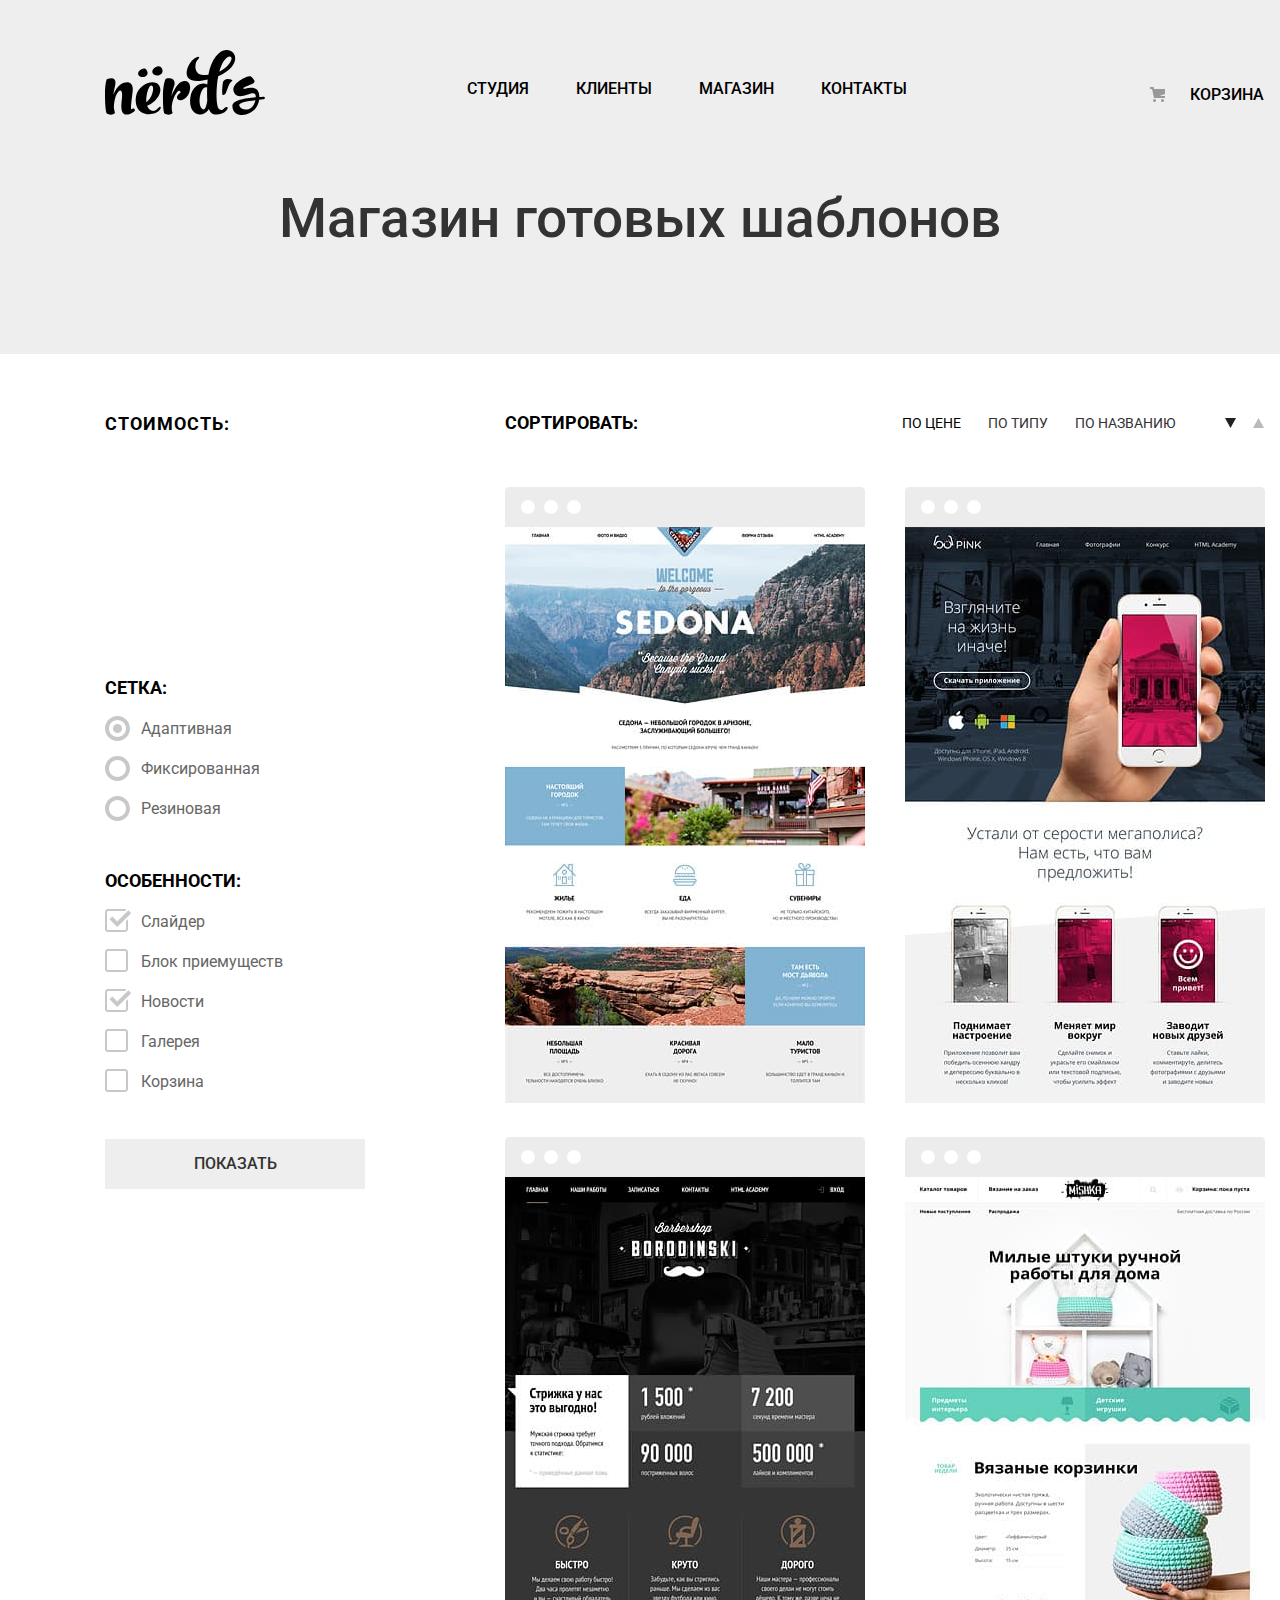
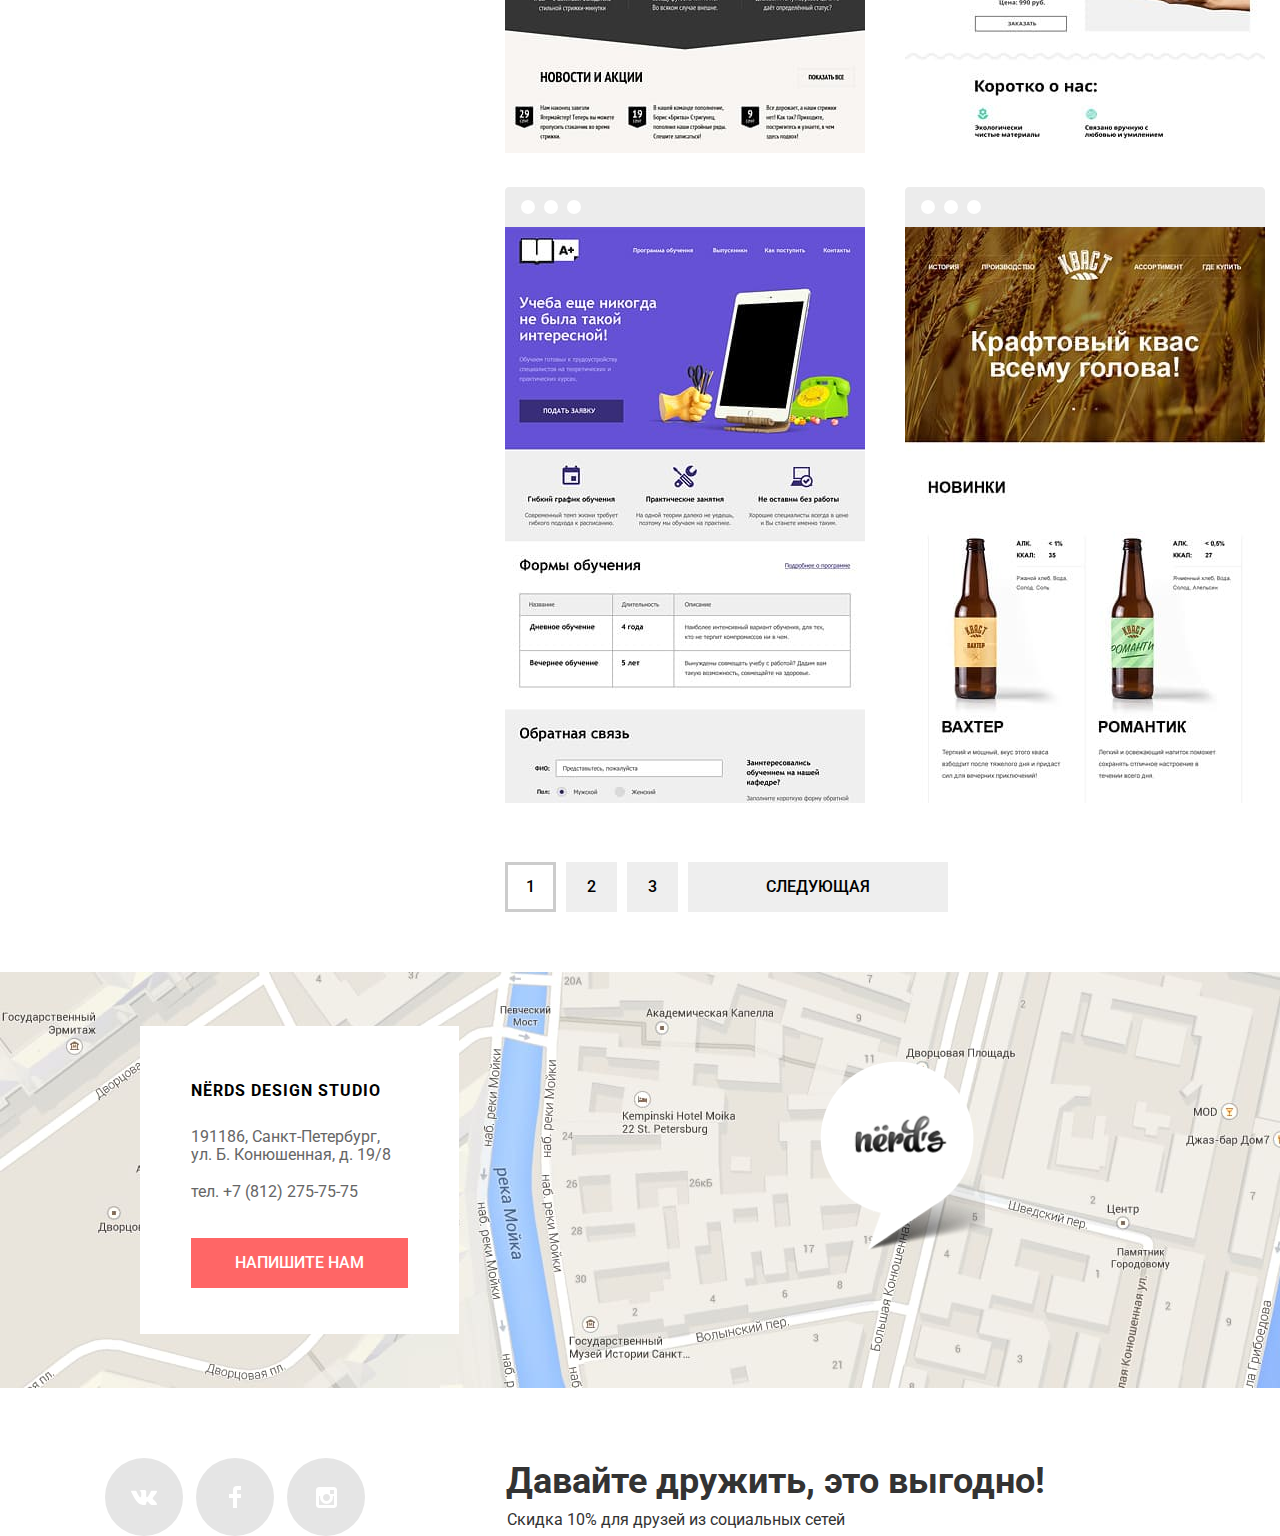
==== commit 93219068: "форматирование кода" ====
--- a/catalog.html
+++ b/catalog.html
@@ -1,359 +1,286 @@
 <!DOCTYPE html>
 <html lang="ru">
-<head>
-	<meta charset="utf-8">
-	<title>Дизайн-студия Нёрдс</title>
-    <link rel="stylesheet" href="https://fonts.googleapis.com/css?family=Roboto:400,500,700&display=swap&subset=cyrillic">
-     <link href="css/normalize.css" rel="stylesheet">
-     <link href="css/style.css" rel="stylesheet">
-</head>
-<body>
-	<header class="common-header">
-    <div class="container">
-	<nav class="catalog-navigation"> 
- 		<a href="index.html">
- 		<img src="img/nerds-logo.svg" alt="Логотип дизайн-студии Нёрдс" width="160" height="65"> 
- 	    </a>
- 		<ul class="site-catalog-navigation without-markers"> 
- 			<li><a href="#">Студия</a></li>
- 			<li><a href="#">Клиенты</a></li>
- 			<li class="shop">Магазин</li>
- 			<li><a href="#">Контакты</a></li>
- 		</ul>
+    <head>
+        <meta charset="utf-8">
+        <title>Дизайн-студия Нёрдс</title>
+        <link rel="stylesheet" href="https://fonts.googleapis.com/css?family=Roboto:400,500,700&display=swap&subset=cyrillic">
+        <link href="css/normalize.css" rel="stylesheet">
+        <link href="css/style.css" rel="stylesheet">
+    </head>
+    <body>
+        <header class="common-header">
+            <div class="container">
+                <nav class="common-navigation">
+                    <a href="index.html">
+                        <img src="img/nerds-logo.svg" alt="Логотип дизайн-студии Нёрдс" width="160" height="65">
+                    </a>
+                    <ul class="site-catalog-navigation without-markers">
+                        <li><a href="#">Студия</a></li>
+                        <li><a href="#">Клиенты</a></li>
+                        <li class="shop">Магазин</li>
+                        <li><a href="#">Контакты</a></li>
+                    </ul>
+                    
+                    <ul class="basket-navigation  basket-catalog-navigation without-markers">
+                        <li><a class="basket-link" href="#"><svg xmlns="http://www.w3.org/2000/svg" width="15" height="15"><circle cx="4.5" cy="13.5" r="1.5"/><circle cx="12.5" cy="13.5" r="1.5"/><path d="M15 2H4.07l-.422-2H0v2h2.031l1.985 9H15V9H9.441L15 6.951z"/></svg>Корзина</a></li>
+                        
+                    </ul>
+                </nav>
+            </div>
+        </header>
+        <main>
+            <div class="catalog-title">
+                <h1>Магазин готовых шаблонов</h1>
+            </div>
+            <div class="container">
+                <div class="catalog">
+                    <div class="column-left">
+                        <aside>
+                            <h2 class="catalog-price">Стоимость:</h2>
+                            <h2 class="visually-hidden">Фильтр товаров</h2>
+                            <form method="get" action="https://echo.htmlacademy.ru">
+                                <fieldset>
+                                    <legend class="catalog-form-title">Сетка:</legend>
+                                    <ul class="catalog-form-items without-markers">
+                                        <li class="form-item">
+                                            
+                                            <input class="visually-hidden filter-input filter-input-radio" type="radio" name="makeup-group" id="filter-makeup-group" value="adaptive" checked="checked">
+                                            <label for="filter-makeup-group">Адаптивная</label>
+                                            
+                                        </li>
+                                        <li class="form-item">
+                                            
+                                            <input class="visually-hidden filter-input filter-input-radio" type="radio" name="makeup-group" id="filter-makeup-group" value="fixed">
+                                            <label for="filter-makeup-group"> Фиксированная </label>
+                                            
+                                        </li>
+                                        <li class="form-item">
+                                            
+                                            <input class="visually-hidden filter-input filter-input-radio" type="radio" name="makeup-group" id="filter-makeup-group" value="rubber">
+                                            <label for="filter-makeup-group"> Резиновая </label>
+                                            
+                                        </li>
+                                    </ul>
+                                </fieldset>
+                                <fieldset>
+                                    <legend class="catalog-form-title">Особенности:</legend>
+                                    <ul class="catalog-form-items without-markers">
+                                        <li class="form-item">
+                                            
+                                            <input class="visually-hidden filter-input filter-input-checkbox" type="checkbox" name="slider" id="filter-slider" checked="checked" >
+                                            
+                                            <label for="filter-slider">Слайдер</label>
+                                            
+                                        </li>
+                                        <li class="form-item">
+                                            
+                                            <input class="visually-hidden filter-input filter-input-checkbox" type="checkbox" name="pluses" id="filter-pluses">
+                                            
+                                            <label for="filter-pluses">Блок приемуществ </label>
+                                            
+                                        </li>
+                                        <li class="form-item">
+                                            <input class="visually-hidden filter-input filter-input-checkbox" type="checkbox" name="news" id="filter-news" checked="checked">
+                                            <label for="filter-news"> Новости </label>
+                                            
+                                            
+                                            
+                                        </li>
+                                        <li class="form-item">
+                                            
+                                            <input class="visually-hidden filter-input filter-input-checkbox" type="checkbox" name="gallery" id="filter-gallery">
+                                            
+                                            <label for="filter-gallery">Галерея </label>
+                                            
+                                        </li>
+                                        <li class="form-item">
+                                            
+                                            <input class="visually-hidden filter-input filter-input-checkbox" type="checkbox" name="basket" id="filter-basket">
+                                            <label for="filter-basket">Корзина </label>
+                                            
+                                            
+                                        </li>
+                                    </ul>
+                                </fieldset>
+                                <button class="catalog-form-button button"   type="button">Показать</button>
+                            </form>
+                            
+                        </aside>
+                    </div>
+                    
+                    <div class="column-right">
+                        <section>
+                            <div class="sorting">
+                                <h2 class="catalog-sort-title">Сортировать:</h2>
+                                <ul class="catalog-sort-list without-markers">
+                                    <li>По цене</li>
+                                    <li>По типу</li>
+                                    <li class="near-icons-li">По названию</li>
+                                    <li class="icon-down-dir"><img src="img/icon-down-dir.svg" alt=""></li>
+                                    <li class="icon-up-dir"><img src="img/icon-up-dir.svg" alt=""></li>
+                                </ul>
+                                
+                            </div>
+                            
+                            <h2 class="visually-hidden">Шаблоны</h2>
+                            
+                            <ul class="catalog-list without-markers">
+                                <li class="catalog-item">
+                                    <a  class="big-window" href="#">
+                                        
+                                    <img src="img/img-sedona.jpg" alt="Информационный сайт для туристов Седона" width="360" height="576"></a>
+                                    <div class="small-window hidden-window">
+                                        <a href="#">
+                                            <h3>Sedona</h3>
+                                        </a>
+                                        
+                                        <p>Информационный сайт для туристов</p>
+                                        <button class="button" type="button">9 900 руб.</button>
+                                        
+                                    </div>
+                                </li>
+                                <li class="catalog-item">
+                                    <a class="big-window" href="#">
+                                       
+                                    <img src="img/img-pink.jpg" alt="Приложение для мобильных устройств Пинк" width="360" height="576"></a>
+                                    <div class="small-window hidden-window">
+                                        <a href="#">
+                                            <h3>Pink APP</h3>
+                                        </a>
+                                        
+                                        <p>Продуктовый лендинг приложения для iOS  и Android</p>
+                                        <button class="button" type="button">9 900 руб.</button>
+                                        
+                                    </div>
+                                </li>
+                                <li class="catalog-item">
+                                    <a class="big-window" href="#">
+                                       
+                                    <img src="img/img-barbershop.jpg" alt="Барбершоп Бородинский" width="360" height="576"></a>
+                                    <div class="small-window hidden-window">
+                                        <a href="#">
+                                            <h3>Barbershop</h3>
+                                        </a>
+                                        
+                                        <p>Сайт салона красоты. Для мужчин, да</p>
+                                        <button class="button" type="button">9 900 руб.</button>
+                                        
+                                    </div>
+                                </li>
+                                <li class="catalog-item">
+                                    <a class="big-window" href="#">
+                                       
+                                    <img src="img/img-mishka.jpg" alt="Интернет-магазин вязаных игрушек Мишка" width="360" height="576"></a>
+                                    <div class="small-window hidden-window">
+                                        <a href="#">
+                                            <h3>Mishka</h3>
+                                        </a>
+                                        
+                                        <p>Интернет-магазин вязаных игрушек</p>
+                                        <button class="button" type="button">9 900 руб.</button>
+                                        
+                                    </div>
+                                </li>
+                                <li class="catalog-item">
+                                    <a class="big-window" href="#">
+                                        
+                                    <img src="img/img-aplus.jpg" alt="Учебный центр Аплюс" width="360" height="576"></a>
+                                    <div class="small-window hidden-window">
+                                        <a href="#">
+                                            <h3>A Plus</h3>
+                                        </a>
+                                        
+                                        <p>Лендинг курсов для повышения квалификации</p>
+                                        <button class="button" type="button">9 900 руб.</button>
+                                        
+                                    </div>
+                                </li>
+                                <li class="catalog-item">
+                                    <a class="big-window" href="#">
+                                        
+                                    <img src="img/img-kvast.jpg" alt="Магазин крафтового кваса Кваст" width="360" height="576"></a>
+                                    <div class="small-window hidden-window">
+                                        <a href="#">
+                                            <h3> Кваст </h3>
+                                        </a>
+                                        
+                                        <p>Промо-сайт производителя крафтового кваса</p>
+                                        <button class="button" type="button">9 900 руб.</button>
+                                        
+                                    </div>
+                                </li>
+                                
+                            </ul>
+                            
+                        </section>
+                        
+                        <ul class="pages-list without-markers">
+                            <li class="pages-item current-item"><a>1</a></li>
+                            <li class="pages-item"><a href="#">2</a></li>
+                            <li class="pages-item"><a href="#">3</a></li>
+                            <li class="pages-item-last"><a href="#">Следующая</a></li>
+                        </ul>
+                    </div>
+                </div>
+            </div>
+            <section class="about-us">
+                <h3 class="visually-hidden">Как нас найти</h3>
+                
+                <form class=" visually-hidden write-us-form" action="https://echo.htmlacademy.ru" method="post">
+                    <div class="write-us-form-flex1">
+                        
+                        <h2>Напишите нам</h2>
+                        <button  type="button"   class="button write-us-button"><img src="img/close-cross.svg" width="20" height="20" alt=""></button>
+                    </div>
+                    <div class="write-us-form-flex2">
+                        <p class="form-item1">
+                            <label for="form-user-name"> Ваше имя:</label>
+                            <input  id="form-user-name" type="text"  name="user_name" placeholder="Имя Фамилия">
+                            
+                        </p>
+                        <p class="form-item2">
+                            <label for="form-user-email" > Ваш e-mail:</label>
+                            <input   id="form-user-email" type="email" name="user_email" placeholder="email@example.com">
+                            
+                        </p>
+                        <p class="form-item3">
+                            <label for="form-user-text"> Текст письма: </label>
+                            <textarea id="form-user-text" name="user_text" placeholder="В свободной форме"></textarea>
+                            
+                        </p>
+                        
+                        <button  class= "button " type="submit">Отправить</button>
+                    </div>
+                </form>
+                <div class="address">
+                    <p class="trademark">nёrds design studio</p>
+                    <p class="p1">191186, Санкт-Петербург,<br>  ул. Б. Конюшенная, д. 19/8 </p>
+                    <p class="p2">тел. +7 (812) 275-75-75 </p>
+                    <button class ="button" type="button">Напишите нам</button>
+                </div>
+                <p>
+                    <img src="img/map.jpg" alt="Офис компании расположен по адресу:191186, Санкт-Петербург,  ул. Б. Конюшенная, д. 19/8" width="1440" height="416">
+                </p>
+                <p class="map-marker">
+                    <img src="img/map-marker.png"  width="auto" height="189" alt="">
+                </p>
+            </section>
+        </main>
+        <footer class="common-footer">
+            <div class="container">
+                <div class="contacts-social">
+                    <div class="footer-contacts">
+                        <p class="offer">Давайте дружить, это выгодно!</p>
+                        <p class="discount">Скидка 10% для друзей из социальных сетей</p>
+                    </div>
+                    <ul class="footer-social without-markers">
+                        <li><a class="social-button" href="#"><span class="visually-hidden">Вконтакте</span><svg xmlns="http://www.w3.org/2000/svg" width="26" height="15" viewBox="0 0 26 15"><path fill="#FFF" d="M16.138 11.51c.956-.309 2.18 2.04 3.483 2.939.978.681 1.727.534 1.727.534l3.473-.05s1.815-.112.957-1.554c-.071-.12-.503-1.069-2.585-3.022-2.177-2.043-1.882-1.712.739-5.244 1.597-2.153 2.236-3.468 2.036-4.028-.192-.539-1.365-.399-1.365-.399L20.69.713c-.381.001-.704.119-.851.515-.003.004-.621 1.666-1.445 3.079-1.741 2.989-2.436 3.148-2.724 2.961-.661-.433-.494-1.737-.494-2.664 0-2.897.432-4.105-.846-4.417-.427-.104-.739-.172-1.828-.182-1.392-.021-2.574 0-3.244.329-.445.223-.786.712-.579.74.26.035.843.16 1.155.586.401.552.389 1.789.389 1.789s.229 3.411-.54 3.834c-.528.29-1.25-.302-2.803-3.016-.793-1.388-1.392-2.922-1.392-2.922s-.116-.285-.326-.441c-.25-.185-.6-.244-.6-.244L.848.684S.29.7.085.946c-.182.218-.015.668-.015.668s2.909 6.881 6.203 10.347c3.02 3.182 6.452 2.971 6.452 2.971h1.555s.469-.054.709-.312c.224-.24.214-.691.214-.691s-.031-2.109.935-2.419z"/></svg></a></li>
+                        <li><a class="social-button" href="#"><span class="visually-hidden">Фейсбук</span><svg xmlns="http://www.w3.org/2000/svg" width="12" height="22"><path fill="#FFF" d="M12 4V0H8a4 4 0 00-4 4v4H0v4h4v10h4V12h4V8H8V4h4z"/></svg></a></li>
+                        <li><a class="social-button" href="#"><span class="visually-hidden">Инстаграмм</span><svg xmlns="http://www.w3.org/2000/svg" width="21" height="21"><path fill="#FFF" d="M18 0H3C1.35 0 0 1.35 0 3v15c0 1.65 1.35 3 3 3h15c1.65 0 3-1.35 3-3V3c0-1.65-1.35-3-3-3zm-7.5 7c1.93 0 3.5 1.57 3.5 3.5S12.43 14 10.5 14 7 12.43 7 10.5 8.57 7 10.5 7zM18 18H3V9h1.181A6.504 6.504 0 004 10.5a6.5 6.5 0 1013 0 6.45 6.45 0 00-.181-1.5H18v9zm0-11h-4V3h4v4z"/></svg></a></li>
+                    </ul>
+                </div>
+            </div>
+        </footer>
         
- 		<ul class="basket-navigation  basket-catalog-navigation without-markers">
-            <li><a class="basket-link" href="#"><svg xmlns="http://www.w3.org/2000/svg" width="15" height="15"><circle cx="4.5" cy="13.5" r="1.5"/><circle cx="12.5" cy="13.5" r="1.5"/><path d="M15 2H4.07l-.422-2H0v2h2.031l1.985 9H15V9H9.441L15 6.951z"/></svg>Корзина</a></li>
- 		
- 	    </ul>
- 	</nav>
-    </div>
-</header>
-
-<main>
-
-<div class="catalog-title">	
-<h1>Магазин готовых шаблонов</h1>
-</div>
-<div class="container">
-<div class="catalog">
-   <div class="column-left">
-	<aside>
-        <h2 class="catalog-price">Стоимость:</h2>
-
-        <h2 class="visually-hidden">Фильтр товаров</h2>
-
-<form method="get" action="https://echo.htmlacademy.ru">
-
-    <fieldset>
-            <legend class="catalog-form-title">Сетка:</legend>
-            <ul class="catalog-form-items without-markers">
-                <li class="form-item">
-                
-                <input class="visually-hidden filter-input filter-input-radio" type="radio" name="makeup-group" id="filter-makeup-group" value="adaptive" checked="checked">
-
-                <label for="filter-makeup-group">Адаптивная</label>   
-                
-                </li>
-
-                <li class="form-item">
-                
-                <input class="visually-hidden filter-input filter-input-radio" type="radio" name="makeup-group" id="filter-makeup-group" value="fixed">
-
-                <label for="filter-makeup-group"> Фиксированная </label>
-                
-
-                </li>
-
-
-                <li class="form-item">
-                
-                <input class="visually-hidden filter-input filter-input-radio" type="radio" name="makeup-group" id="filter-makeup-group" value="rubber">
-
-                <label for="filter-makeup-group"> Резиновая </label>
-                  
-                </li>
-
-            </ul>
-
-        </fieldset>
-
-        <fieldset>
-            <legend class="catalog-form-title">Особенности:</legend>
-            <ul class="catalog-form-items without-markers">
-                <li class="form-item"> 
-                     
-                    <input class="visually-hidden filter-input filter-input-checkbox" type="checkbox" name="slider" id="filter-slider" checked="checked" > 
-              
-                    <label for="filter-slider">Слайдер</label>
-                    
-                </li>
-
-                <li class="form-item">
-                
-                    <input class="visually-hidden filter-input filter-input-checkbox" type="checkbox" name="pluses" id="filter-pluses">
-                    
-                    <label for="filter-pluses">Блок приемуществ </label>
-                
-                </li>
-
-                <li class="form-item"> 
-                    <input class="visually-hidden filter-input filter-input-checkbox" type="checkbox" name="news" id="filter-news" checked="checked">
-
-                    <label for="filter-news"> Новости </label>
-                    
-                    
-                    
-                </li>
-
-
-                <li class="form-item"> 
-                 
-                    <input class="visually-hidden filter-input filter-input-checkbox" type="checkbox" name="gallery" id="filter-gallery">
-                    
-                    <label for="filter-gallery">Галерея </label>
-                   
-                </li>
-
-                <li class="form-item"> 
-               
-                    <input class="visually-hidden filter-input filter-input-checkbox" type="checkbox" name="basket" id="filter-basket">
-
-                    <label for="filter-basket">Корзина </label>
-                    
-                    
-                </li>
-            </ul>
-        </fieldset> 
-
-        <button class="catalog-form-button button"   type="button">Показать</button>
-
-    </form>
-        
-      </aside>
-  </div>
-      
-     <div class="column-right"> 
-    <section>
-        <div class="sorting">
-        <h2 class="catalog-sort-title">Сортировать:</h2>
-        <ul class="catalog-sort-list without-markers">         
-            <li>По цене</li>
-            <li>По типу</li>
-            <li class="near-icons-li">По названию</li>
-            <li class="icon-down-dir"><img src="img/icon-down-dir.svg" alt=""></li>
-            <li class="icon-up-dir"><img src="img/icon-up-dir.svg" alt=""></li>
-        </ul>
-        
-        </div>
-
-        
-    	<h2 class="visually-hidden">Шаблоны</h2>
-    	
-    	<ul class="catalog-list without-markers">
-
-    		<li class="catalog-item">
-                <a  class="big-window" href="#">
-                    <!--<svg xmlns="http://www.w3.org/2000/svg" width="360" height="40" viewBox="0 0 360 40"><path fill="#4D4D4D" d="M356 0H4C1.8 0 0 1.8 0 4v36h360V4c0-2.2-1.8-4-4-4zM22.991 27a7 7 0 1 1 0-14 7 7 0 0 1 0 14zm23.011 0a7 7 0 1 1 0-14 7 7 0 0 1 0 14zm23.011 0a7 7 0 1 1 0-14 7 7 0 0 1 0 14z"/></svg>-->
-
-                    <img src="img/img-sedona.jpg" alt="Информационный сайт для туристов Седона" width="360" height="576"></a>
-    			<div class="small-window">
-    			<a href="#">
-    			<h3>Sedona</h3>
-            </a>
-                
-    			<p>Информационный сайт для туристов</p>
-    			<button class="button" type="button">9 900 руб.</button>
-            
-
-    		</div>
-
-    		</li>
-
-    		<li class="catalog-item">
-                <a class="big-window" href="#">
-                 <!--<svg xmlns="http://www.w3.org/2000/svg" width="360" height="40" viewBox="0 0 360 40"><path fill="#4D4D4D" d="M356 0H4C1.8 0 0 1.8 0 4v36h360V4c0-2.2-1.8-4-4-4zM22.991 27a7 7 0 1 1 0-14 7 7 0 0 1 0 14zm23.011 0a7 7 0 1 1 0-14 7 7 0 0 1 0 14zm23.011 0a7 7 0 1 1 0-14 7 7 0 0 1 0 14z"/></svg>-->    
-                    <img src="img/img-pink.jpg" alt="Приложение для мобильных устройств Пинк" width="360" height="576"></a>
-                <div class="hidden-window">
-                <a href="#">
-                <h3>Pink APP</h3>
-            </a>
-                
-                <p>Продуктовый лендинг приложения для iOS  и Android</p>
-                <button class="button" type="button">9 900 руб.</button>
-            
-            </div>
-
-            </li>
-
-
-
-    		<li class="catalog-item">
-                <a class="big-window" href="#">
-                     <!--<svg xmlns="http://www.w3.org/2000/svg" width="360" height="40" viewBox="0 0 360 40"><path fill="#4D4D4D" d="M356 0H4C1.8 0 0 1.8 0 4v36h360V4c0-2.2-1.8-4-4-4zM22.991 27a7 7 0 1 1 0-14 7 7 0 0 1 0 14zm23.011 0a7 7 0 1 1 0-14 7 7 0 0 1 0 14zm23.011 0a7 7 0 1 1 0-14 7 7 0 0 1 0 14z"/></svg>-->
-                    <img src="img/img-barbershop.jpg" alt="Барбершоп Бородинский" width="360" height="576"></a>
-                <div class="hidden-window">
-                <a href="#">
-                <h3>Barbershop</h3>
-            </a>
-                
-                <p>Сайт салона красоты. Для мужчин, да</p>
-                <button class="button" type="button">9 900 руб.</button>
-            
-            </div>
-
-            </li>
-
-
-
-    		<li class="catalog-item">
-                <a class="big-window" href="#">
-                     <!--<svg xmlns="http://www.w3.org/2000/svg" width="360" height="40" viewBox="0 0 360 40"><path fill="#4D4D4D" d="M356 0H4C1.8 0 0 1.8 0 4v36h360V4c0-2.2-1.8-4-4-4zM22.991 27a7 7 0 1 1 0-14 7 7 0 0 1 0 14zm23.011 0a7 7 0 1 1 0-14 7 7 0 0 1 0 14zm23.011 0a7 7 0 1 1 0-14 7 7 0 0 1 0 14z"/></svg>-->
-                    <img src="img/img-mishka.jpg" alt="Интернет-магазин вязаных игрушек Мишка" width="360" height="576"></a>
-
-                <div class="hidden-window">
-                <a href="#">
-                <h3>Mishka</h3>
-            </a>
-                
-                <p>Интернет-магазин вязаных игрушек</p>
-                <button class="button" type="button">9 900 руб.</button>
-            
-            </div>
-
-            </li>
-
-
-
-
-    		<li class="catalog-item">
-                <a class="big-window" href="#">
-                     <!--<svg xmlns="http://www.w3.org/2000/svg" width="360" height="40" viewBox="0 0 360 40"><path fill="#4D4D4D" d="M356 0H4C1.8 0 0 1.8 0 4v36h360V4c0-2.2-1.8-4-4-4zM22.991 27a7 7 0 1 1 0-14 7 7 0 0 1 0 14zm23.011 0a7 7 0 1 1 0-14 7 7 0 0 1 0 14zm23.011 0a7 7 0 1 1 0-14 7 7 0 0 1 0 14z"/></svg>-->
-                    <img src="img/img-aplus.jpg" alt="Учебный центр Аплюс" width="360" height="576"></a>
-                <div class="hidden-window">
-                <a href="#">
-                <h3>A Plus</h3>
-            </a>
-                
-                <p>Лендинг курсов для повышения квалификации</p>
-                <button class="button" type="button">9 900 руб.</button>
-            
-            </div>
-
-            </li>
-
-
-    		<li class="catalog-item">
-                <a class="big-window" href="#">
-                     <!--<svg xmlns="http://www.w3.org/2000/svg" width="360" height="40" viewBox="0 0 360 40"><path fill="#4D4D4D" d="M356 0H4C1.8 0 0 1.8 0 4v36h360V4c0-2.2-1.8-4-4-4zM22.991 27a7 7 0 1 1 0-14 7 7 0 0 1 0 14zm23.011 0a7 7 0 1 1 0-14 7 7 0 0 1 0 14zm23.011 0a7 7 0 1 1 0-14 7 7 0 0 1 0 14z"/></svg>-->
-                    <img src="img/img-kvast.jpg" alt="Магазин крафтового кваса Кваст" width="360" height="576"></a>
-                <div class="hidden-window">
-                <a href="#">
-                <h3> Кваст </h3>
-            </a>
-                
-                <p>Промо-сайт производителя крафтового кваса</p>
-                <button class="button" type="button">9 900 руб.</button>
-            
-            </div>
-
-
-            </li>
-            
-    	</ul>
-       
-
-</section>
-
-
-  
-    <ul class="pages-list without-markers">
-        <li class="pages-item current-item"><a>1</a></li>
-        <li class="pages-item"><a href="#">2</a></li>
-        <li class="pages-item"><a href="#">3</a></li>
-        <li class="pages-item-last"><a href="#">Следующая</a></li>
-    </ul>
-</div>
-</div>
-</div>
-<section class="about-us">
-        <h3 class="visually-hidden">Как нас найти</h3>
-
-    
-
-
-    <form class=" visually-hidden write-us-form" action="https://echo.htmlacademy.ru" method="post">
-        <div class="write-us-form-flex1">
-        
-
-        <h2>Напишите нам</h2>
-        <button  type="button"   class="button write-us-button"><img src="img/close-cross.svg" width="20" height="20" alt=""></button>
-        </div>
-
-        <div class="write-us-form-flex2">
-        <p class="form-item1">
-        <label for="form-user-name"> Ваше имя:</label>
-            <input  id="form-user-name" type="text"  name="user_name" placeholder="Имя Фамилия">
-        
-        </p>
-
-        <p class="form-item2">
-        <label for="form-user-email" > Ваш e-mail:</label>
-            <input   id="form-user-email" type="email" name="user_email" placeholder="email@example.com">
-        
-        </p>
-
-        <p class="form-item3">
-        <label for="form-user-text"> Текст письма: </label>
-            <textarea id="form-user-text" name="user_text" placeholder="В свободной форме"></textarea>
-        
-        </p> 
-        
-
-        <button  class= "button " type="submit">Отправить</button>
-        </div>
-    </form>
-
-    <div class="address">
-        <p class="trademark">nёrds design studio</p>
-        <p class="p1">191186, Санкт-Петербург,<br>  ул. Б. Конюшенная, д. 19/8 </p>
-        <p class="p2">тел. +7 (812) 275-75-75 </p>
-        <button class ="button" type="button">Напишите нам</button>
-    </div>
-
-    <p> 
-       <img src="img/map.jpg" alt="Офис компании расположен по адресу:191186, Санкт-Петербург,  ул. Б. Конюшенная, д. 19/8" width="1440" height="416">
-    </p>
-
-    <p class="map-marker">
-        <img src="img/map-marker.png"  width="auto" height="189" alt="">
-    </p>
-
-    </section>
-
-</main>
-
-<footer class="common-footer">
-
-
-
-    <div class="container">
-    <div class="contacts-social">
-    <div class="footer-contacts">   
-    <p class="offer">Давайте дружить, это выгодно!</p>
-    <p class="discount">Скидка 10% для друзей из социальных сетей</p>
-    </div>
-    <ul class="footer-social without-markers">
-            <li><a class="social-button" href="#"><span class="visually-hidden">Вконтакте</span><svg xmlns="http://www.w3.org/2000/svg" width="26" height="15" viewBox="0 0 26 15"><path fill="#FFF" d="M16.138 11.51c.956-.309 2.18 2.04 3.483 2.939.978.681 1.727.534 1.727.534l3.473-.05s1.815-.112.957-1.554c-.071-.12-.503-1.069-2.585-3.022-2.177-2.043-1.882-1.712.739-5.244 1.597-2.153 2.236-3.468 2.036-4.028-.192-.539-1.365-.399-1.365-.399L20.69.713c-.381.001-.704.119-.851.515-.003.004-.621 1.666-1.445 3.079-1.741 2.989-2.436 3.148-2.724 2.961-.661-.433-.494-1.737-.494-2.664 0-2.897.432-4.105-.846-4.417-.427-.104-.739-.172-1.828-.182-1.392-.021-2.574 0-3.244.329-.445.223-.786.712-.579.74.26.035.843.16 1.155.586.401.552.389 1.789.389 1.789s.229 3.411-.54 3.834c-.528.29-1.25-.302-2.803-3.016-.793-1.388-1.392-2.922-1.392-2.922s-.116-.285-.326-.441c-.25-.185-.6-.244-.6-.244L.848.684S.29.7.085.946c-.182.218-.015.668-.015.668s2.909 6.881 6.203 10.347c3.02 3.182 6.452 2.971 6.452 2.971h1.555s.469-.054.709-.312c.224-.24.214-.691.214-.691s-.031-2.109.935-2.419z"/></svg></a></li>
-            <li><a class="social-button" href="#"><span class="visually-hidden">Фейсбук</span><svg xmlns="http://www.w3.org/2000/svg" width="12" height="22"><path fill="#FFF" d="M12 4V0H8a4 4 0 00-4 4v4H0v4h4v10h4V12h4V8H8V4h4z"/></svg></a></li>
-            <li><a class="social-button" href="#"><span class="visually-hidden">Инстаграмм</span><svg xmlns="http://www.w3.org/2000/svg" width="21" height="21"><path fill="#FFF" d="M18 0H3C1.35 0 0 1.35 0 3v15c0 1.65 1.35 3 3 3h15c1.65 0 3-1.35 3-3V3c0-1.65-1.35-3-3-3zm-7.5 7c1.93 0 3.5 1.57 3.5 3.5S12.43 14 10.5 14 7 12.43 7 10.5 8.57 7 10.5 7zM18 18H3V9h1.181A6.504 6.504 0 004 10.5a6.5 6.5 0 1013 0 6.45 6.45 0 00-.181-1.5H18v9zm0-11h-4V3h4v4z"/></svg></a></li>
-        </ul>   
-    </div>  
-    </div>
-</footer>   
-
-
-
-
-	
-</body>
+    </body>
 </html>--- a/css/style.css
+++ b/css/style.css
@@ -1,21 +1,21 @@
 body {
-  margin: 0;
-  padding: 0;
+    margin: 0;
+    padding: 0;
  
-  font-family: "Roboto", Arial, sans-serif;
-  font-size: 16px;
-  line-height: 24px;
-  font-weight: 400;
-  color: #333333;
-  background-color: #ffffff;
+    font-family: "Roboto", Arial, sans-serif;
+    font-size: 16px;
+    line-height: 24px;
+    font-weight: 400;
+    color: #333333;
+    background-color: #ffffff;
   
 }
 
 
 
 a {
-  text-decoration: none;
-  color: #000000;
+    text-decoration: none;
+    color: #000000;
 }
 
 fieldset {
@@ -30,11 +30,18 @@
 	text-transform: uppercase;
 }
 
+sup {
+	font-size: 26px;
+	line-height: 28px;
+	font-weight: bold;
+}
+
+
 .without-markers li {
 	list-style: none;
 }
 
-.information-table1  {
+.information-table1 {
 	padding-top: 45px;
 	text-align: left;
 }
@@ -47,44 +54,44 @@
 }
 
 .visually-hidden {
-  position: absolute;
-  width: 1px;
-  height: 1px;
-  margin: -1px;
-  padding: 0;
-  overflow: hidden;
-  border: 0;
-  clip: rect(0, 0, 0, 0);
+    position: absolute;
+    width: 1px;
+    height: 1px;
+    margin: -1px;
+    padding: 0;
+    overflow: hidden;
+    border: 0;
+    clip: rect(0, 0, 0, 0);
 }
 
 .visually-hidden:not(:focus):not(:active),
 input[type="checkbox"].visually-hidden,
 input[type="radio"].visually-hidden {
-  position: absolute;
-
-  width: 1px;
-  height: 1px;
-  margin: -1px;
-  border: 0;
-  padding: 0;
-
-  white-space: nowrap;
-
-  clip-path: inset(100%);
-  clip: rect(0 0 0 0);
-  overflow: hidden;
+    position: absolute;
+
+    width: 1px;
+    height: 1px;
+    margin: -1px;
+    border: 0;
+    padding: 0;
+
+    white-space: nowrap;
+
+    clip-path: inset(100%);
+    clip: rect(0 0 0 0);
+    overflow: hidden;
 }
 
 
 .button {
-  line-height:18px;	
-  font-weight: 500;
-  text-align: center;
-  color: #ffffff;
-  vertical-align: middle;
-  text-transform: uppercase;
-  border: none;
-  padding: 15px 55px;
+    line-height:18px;	
+    font-weight: 500;
+    text-align: center;
+    color: #ffffff;
+    vertical-align: middle;
+    text-transform: uppercase;
+    border: none;
+    padding: 15px 55px;
 }
 
 
@@ -92,16 +99,16 @@
 
 .common-header {
    
-   line-height: 30px;
-   font-weight: 500;
-   color: #000000;
-   background-color: #cccccc;
-   background-image: url(../img/fon.png);
-   text-transform: uppercase;
-   /*justify-content: center;*/
-   margin:0;
+    line-height: 30px;
+    font-weight: 500;
+    color: #000000;
+    background-color: #cccccc;
+    background-image: url("../img/fon.png");
+    text-transform: uppercase;
    
-   padding:0;
+    margin:0;
+   
+    padding:0;
 }
 
 
@@ -133,18 +140,14 @@
 
 
 
-.common-navigation,
-.catalog-navigation
- {
+.common-navigation {
+ 
 	display: flex;
 	flex-wrap: wrap;
 	align-items: center;
-	/*justify-content: space-between;*/
-	margin:0;
-   padding:0;
-   padding-top:50px;
-  
-
+	margin:0;
+    padding:0;
+    padding-top:50px;
   
 
 }	
@@ -159,20 +162,13 @@
 	margin-right:202px;
 }
 
-.catalog-navigation img {
-	width:160px;
-	margin:0;
-	padding: 0;
-	margin-right:202px;
-}
+
 
 .common-navigation img:active {
 	opacity: 0.3;
 }
 
-.catalog-navigation img:active {
-	opacity: 0.3;
-}
+
 
 .site-navigation {
 	display:flex;
@@ -181,9 +177,9 @@
 	justify-content: space-between;
 	width: 440px;
     margin:0;
-   padding:0;
-   margin-right:243px;
-   padding-top:15px;
+    padding:0;
+    margin-right:243px;
+    padding-top:15px;
 
 }
 
@@ -194,9 +190,9 @@
 	justify-content: space-between;
 	width: 440px;
     margin:0;
-   padding:0;
-   margin-right: 243px;
-   padding-top:2px;
+    padding:0;
+    margin-right: 243px;
+    padding-top:2px;
 
 }
 
@@ -217,9 +213,8 @@
 
 .catalog-navigation .basket-catalog-navigation {
 	padding:0;
-	 
-	 margin-bottom: 0px;
-	 margin-top:2px;
+	margin-bottom: 0px;
+	margin-top:2px;
 
 }
 
@@ -227,8 +222,8 @@
     position: relative;
 	display: block;
 	
-	 margin:0;
-     padding:0;
+	margin:0;
+    padding:0;
 	margin-left: 40px;
 }
 
@@ -241,13 +236,10 @@
 
 
 
-
-
-
 .privilege-background {
     margin:0;
-     padding:0;
-     background-image: url(../img/fon.png); 
+    padding:0;
+    background-image: url("../img/fon.png"); 
 	background-color: #cccccc;
 }
 
@@ -258,14 +250,14 @@
 .privilege-list {
 	display: flex;
 	margin:0;
-     padding:0;
+    padding:0;
    
 } 
 
 
 .privilege-item {
-	 margin:0;
-     padding:0;
+	margin:0;
+    padding:0;
 	display: flex;
 	 
 	
@@ -274,10 +266,10 @@
 
 
 .privilege {
-	 margin:0;
-     padding:0;
+	margin:0;
+    padding:0;
     width: 380px;
-    background-image: url(../img/fon.png);
+    background-image: url("../img/fon.png");
 	background-color: #cccccc;
 	padding-top:77px;
 }
@@ -295,7 +287,7 @@
 
 .slide img {
 	display: block;
-	
+
 	margin: 0;
 	padding: 0;
 }
@@ -305,14 +297,14 @@
 	line-height: 55px;
 	font-weight: 500;
 	color: #000000;
-	 margin:0;
-     padding:0;
+	margin:0;
+    padding:0;
 	margin-bottom: 27px;
 	padding-left:1px;
 }
 
 .privilege p {
-	 margin:0;
+	margin:0;
     padding:0;
     padding-left:1px;
 	margin-bottom: 51px;
@@ -338,15 +330,13 @@
 
 .services-list {
 	display:flex;
-	/*justify-content: space-between;*/
+	
 	margin: 0;
     padding: 0;
     margin-bottom: 15px;
     padding-bottom:80px;
     border-bottom:2px solid #cccccc;
     
-   
-
 	
 }
 
@@ -357,8 +347,6 @@
 	width: 300px;
 	margin-right: 100px;
 	
-	
-
 	
 }
 
@@ -367,7 +355,6 @@
      padding:0;
      margin-bottom:19px;
     
-    
      
 }
 
@@ -381,11 +368,11 @@
 
 
 .services-item  img {
-	display: block;
-  width: 300px;
-  padding:0;
-  margin:0;
-  margin-top: 63px;
+    display: block;
+    width: 300px;
+    padding:0;
+    margin:0;
+    margin-top: 63px;
   }
 
 .services-item .order {
@@ -409,11 +396,7 @@
 
 }
 
-/*.main-services {
-	padding: 0;
-	margin:0;
-	border-bottom:2px solid #cccccc;
-}*/
+
 
 .button-web {
     background-color: #ff6666;	
@@ -457,8 +440,6 @@
 .information {
 	display: flex;
 	margin-bottom: 50px;
-	
-	
 	padding: 0;
 	
 }
@@ -473,7 +454,6 @@
 }
 
 .marker-red {
-	
 	display: flex;
 	flex-direction: column;
 	margin:0;
@@ -502,8 +482,8 @@
 
 
 
-.information-column-right
- {
+.information-column-right {
+ 
  	display: flex;
  	flex-direction: column;
  	align-items: flex-end;
@@ -521,10 +501,7 @@
 	width: 360px;
 }
 
-/*.information-column-right-row1 {
-
-	margin-left:10px;
-}*/
+
 
 
 .who-we-are {
@@ -553,9 +530,8 @@
 }
 
 .orders,
-.principles
- {
- 	color:#000000;
+.principles {
+  	color:#000000;
 	font-weight: 700;
 	text-transform: uppercase;
 }
@@ -568,11 +544,7 @@
 
 }
 
-sup {
-	font-size: 26px;
-	line-height: 28px;
-	font-weight: bold;
-}
+
 
 .information-table1 {
 	margin-top:8px;
@@ -580,7 +552,7 @@
 }
 
 
- .percent-table td{
+ .percent-table td {
 	font-size: 45px;
 	line-height: 10px;
 	font-weight: 700;
@@ -590,7 +562,7 @@
 
 }
 
-.definition-table td{
+.definition-table td {
 	line-height: 18px;
 }
 
@@ -626,7 +598,7 @@
   display: block;
   color: #000000;
   background-color: #cccccc;
-  background-image: url(../img/fon.png);
+  background-image: url("../img/fon.png");
   padding:16px 78px;
 }
 
@@ -635,7 +607,7 @@
 	padding: 16px 21px;
 	color:#000000;
 	background-color: #cccccc;
-	background-image: url(../img/fon.png);
+	background-image: url("../img/fon.png");
 	
 }
 
@@ -659,7 +631,7 @@
 	flex-direction: column;
 	background-color: #ffffff;
 	border: none;
-	 box-shadow: 0 14px 28px rgba(0,0,0,0.25), 0 10px 10px rgba(0,0,0,0.22);
+	box-shadow: 0 14px 28px rgba(0,0,0,0.25), 0 10px 10px rgba(0,0,0,0.22);
 	
 }
 
@@ -715,8 +687,8 @@
 
 
 
-.write-us-form-flex2 .form-item1
-{
+.write-us-form-flex2 .form-item1 {
+
 
 	margin-left:100px;
     width: 360px;
@@ -730,17 +702,13 @@
 	border: 2px solid #cccccc;
 }
 
-.write-us-form-flex2 .form-item2
-{
-	
+.write-us-form-flex2 .form-item2 {
 	margin-right:100px;
 	width: 360px;
 
 }
 
-.write-us-form-flex2 .form-item3
-{
-	
+.write-us-form-flex2 .form-item3 {
 	width:100%;
 	margin-right: 100px;
 	margin-left: 100px;
@@ -749,8 +717,7 @@
 }
 
 
-.write-us-form-flex2 input
-{
+.write-us-form-flex2 input {
 	box-sizing: border-box;
 	width: 360px;
 	border-width: 2px;
@@ -785,7 +752,7 @@
 
 .logos {
 	display: flex;
-	/*justify-content: space-between;*/
+	
 	align-items:center;
 	margin:0;
 	padding:0;
@@ -794,7 +761,7 @@
 	margin-bottom:80px;
 	border-top:2px solid #cccccc;
 	border-bottom:2px solid #cccccc;
-	/*box-shadow: 0 0 0 3px green;*/
+	
 	padding-right:40px;
 	padding-left:0px;
 }
@@ -804,16 +771,15 @@
 }
 
 .logos li {
-	 margin:0;
-	 padding:0;
-	/* background: rgba(255, 45, 82, 0.2);
-  box-shadow: 0 0 0 3px rgb(255, 45, 82);*/
+	margin:0;
+	padding:0;
+	
 }
 
 
 .logos .html-logo {
-  margin-top:35px;
-  margin-left:3px;
+    margin-top:35px;
+    margin-left:3px;
 }
 
 
@@ -861,7 +827,7 @@
 	padding:0;
 	margin-top:30px;
 	margin-bottom:33px;
-/*box-shadow: 0 0 0 3px green;*/
+
 }
 
 
@@ -962,8 +928,6 @@
 .contacts-social {
 	display: flex;
 	flex-direction: row-reverse;
-
-	
 	align-items: baseline;
 	margin: 0;
 	padding:0;
@@ -979,7 +943,6 @@
 	padding:0;
 	margin-right: auto;
 	width: 260px;
-	
 	align-self: flex-end;
 	
 }
@@ -1079,7 +1042,7 @@
     margin:0;
     padding:0;
 	margin-right: 27px;
-	/*box-shadow: 0 0 0 3px blue;*/
+	
 
 }
 
@@ -1117,12 +1080,7 @@
 
 
 
-/*.catalog-sort li {
-	font-size: 14px;
-	line-height: 18px;
-	color:#cccccc;
-	text-transform: uppercase;
-}*/
+
 
 .catalog-sort-list li:hover {
 	color:#999999;
@@ -1151,8 +1109,7 @@
 	margin:0;
 	margin-right: 40px;
 	margin-bottom: 27px;
-	/*background: rgba(0, 128, 0, 0.2);
-  box-shadow: 0 0 0 3px green;*/
+	
 }
 
 .catalog-item .small-window {
@@ -1160,7 +1117,7 @@
 	width:360px;
 	height: 232px;
 	background-color: #cccccc;
-	background-image: url(../img/fon.png);
+	background-image: url("../img/fon.png");
 	padding:0;
 	margin:0;
 	left:0;
@@ -1172,18 +1129,14 @@
     padding: 0;
 	margin:0;
 	padding-top: 40px;
-	/*background: rgba(0, 128, 0, 0.2);
-  box-shadow: 0 0 0 3px red;*/
+	
 
 }
 
 .catalog-item img {
-	
-	/*margin-top: -10px;*/
-	padding: 0;
-	margin:0;
-	/*background: rgba(0, 128, 0, 0.2);
-  box-shadow: 0 0 0 3px blue;*/
+	padding: 0;
+	margin:0;
+	
 }
 
 .catalog-item h3 {
@@ -1191,12 +1144,10 @@
 	line-height: 30px;
 	font-weight: 700;
 	text-transform: uppercase;
-	/*background: rgba(0, 128, 0, 0.2);
-  box-shadow: 0 0 0 3px blue;*/
-  text-align: center;
-  margin:0;
-  margin-bottom: 14px;
-  margin-top:28px;
+    text-align: center;
+    margin:0;
+    margin-bottom: 14px;
+    margin-top:28px;
 
 }
 
@@ -1212,11 +1163,9 @@
 	line-height: 18px;
 	color:#666666;
 	text-align: center;
-	/*background: rgba(0, 128, 0, 0.2);
-  box-shadow: 0 0 0 3px green;*/
-  margin-right: 90px;
-  margin-left:90px;
-  margin-bottom:30px;
+    margin-right: 90px;
+    margin-left:90px;
+    margin-bottom:30px;
 
 }
 
@@ -1246,7 +1195,6 @@
 	height: 40px;
 	background-image: url("../img/browser.svg");
 	background-repeat: no-repeat;
-	/*background-position: 0 0;*/
 	top: 0;
 	left: 0;
 	opacity: 0.1;
@@ -1254,7 +1202,7 @@
 
 
 .catalog-list li:nth-child(2n) {
-  margin-right: 0;
+    margin-right: 0;
   
 }
 
@@ -1265,8 +1213,6 @@
 	text-align: center;
 	margin:0;
 	padding: 0;
-	
-	/*box-shadow: 0 0 0 3px red;*/
 	padding-bottom:108px;
 	padding-top:55px;
 	margin-bottom: 50px;
@@ -1276,7 +1222,7 @@
 
 .catalog-title {
 	background-color: #cccccc;
-	background-image: url(../img/fon.png);
+	background-image: url("../img/fon.png");
 	margin:0;
 	padding: 0;
 	padding-top: 11px;
@@ -1353,8 +1299,7 @@
 .form-item {
 	margin-bottom:20px;
 	padding-left:36px;
-/*background: rgba(0, 128, 0, 0.2);
-  box-shadow: 0 0 0 3px green;*/
+
 
 }
 
@@ -1447,7 +1392,7 @@
 	line-height: 18px;
 	color:#333333;
 	background-color: #cccccc;
-	background-image: url(../img/fon.png);
+	background-image: url("../img/fon.png");
 	border:none;
 	text-align: center;
 	vertical-align: middle;
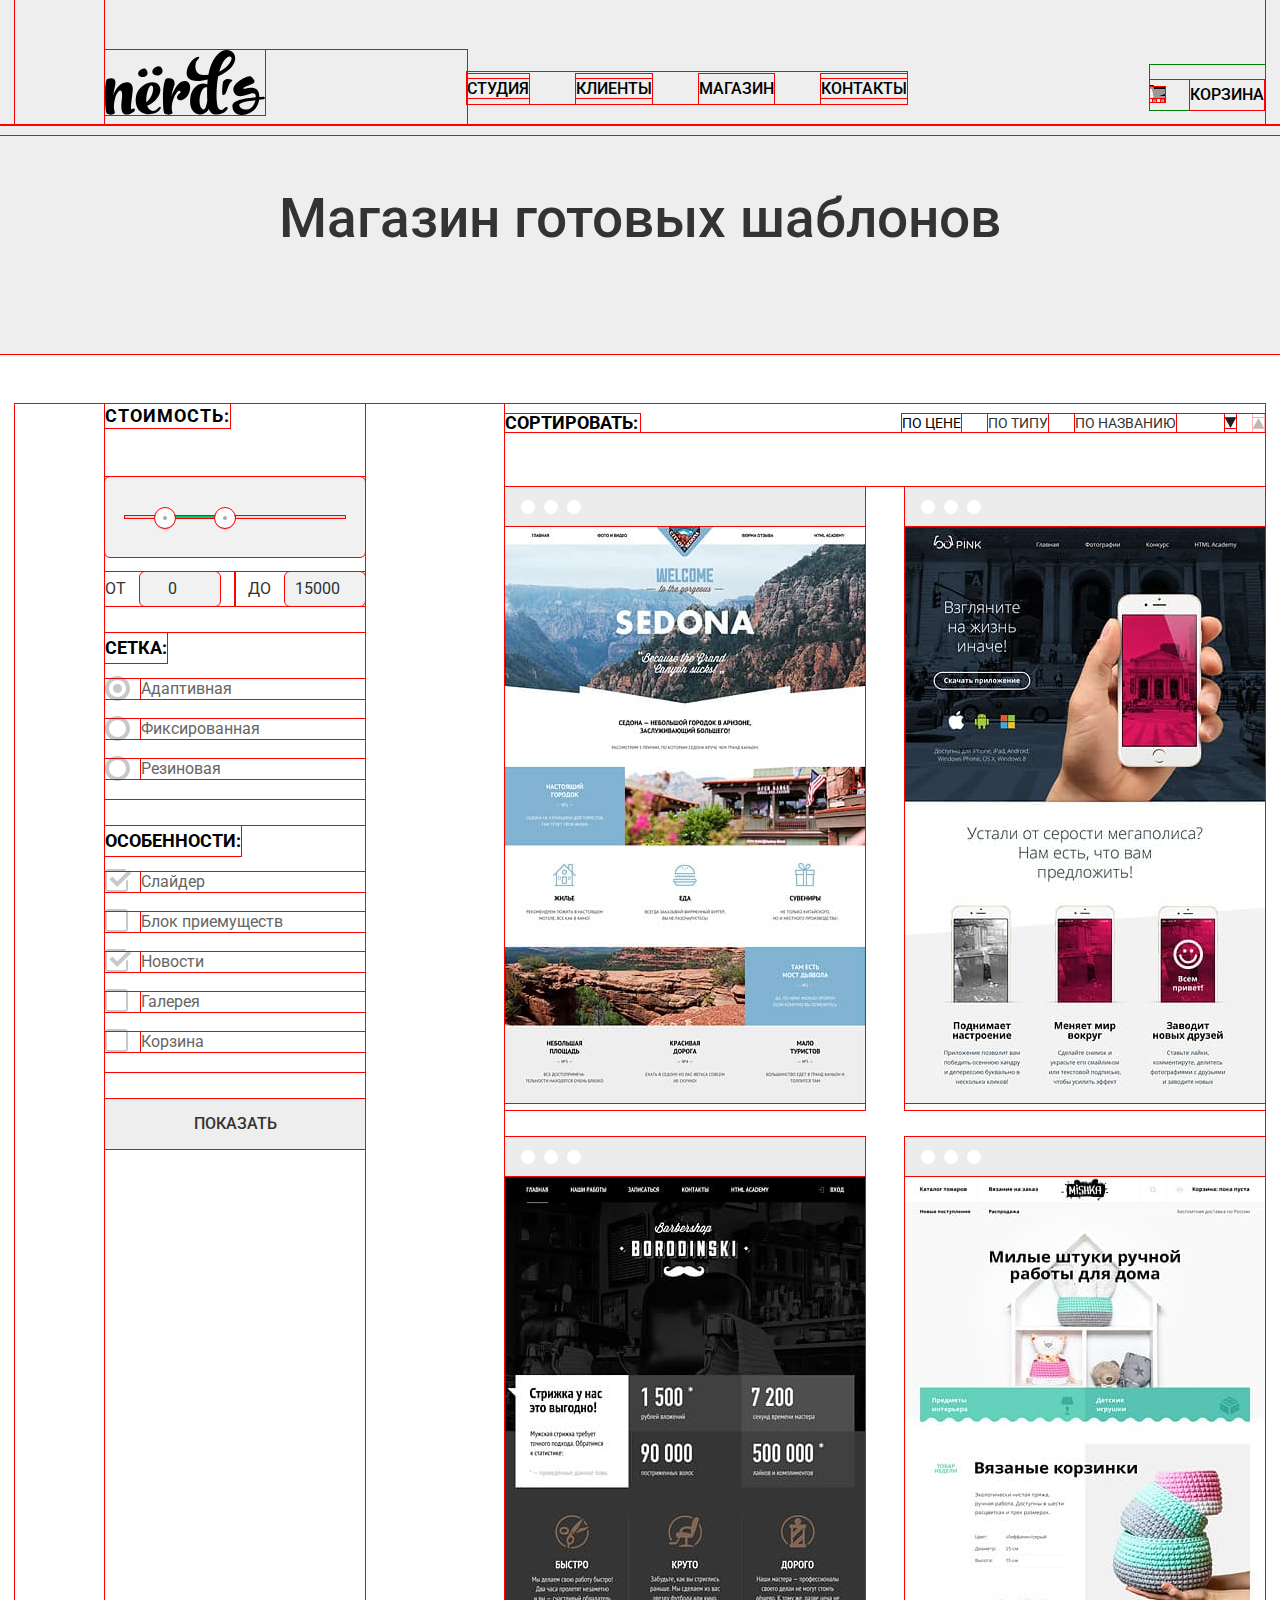
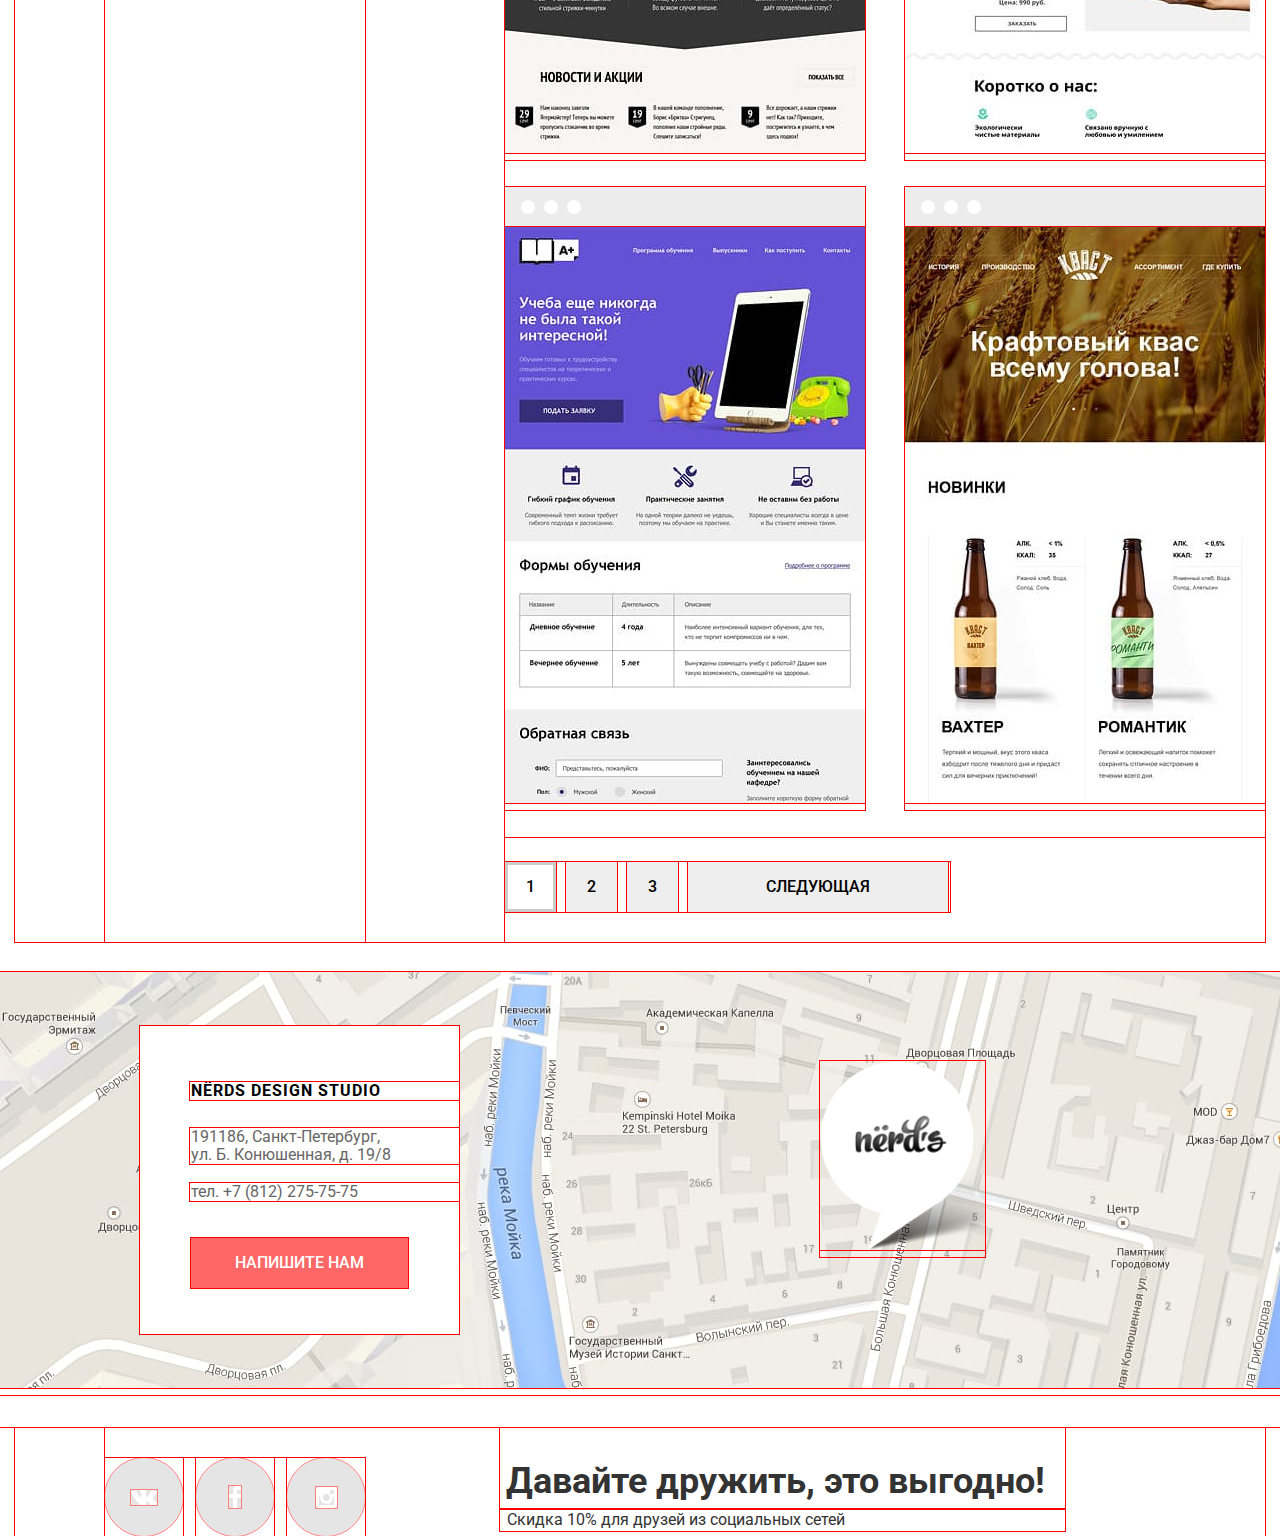
==== commit 8b707afa: "личный проект задание 19" ====
--- a/catalog.html
+++ b/catalog.html
@@ -36,9 +36,30 @@
                 <div class="catalog">
                     <div class="column-left">
                         <aside>
-                            <h2 class="catalog-price">Стоимость:</h2>
+                            
+                             <form method="get" action="https://echo.htmlacademy.ru">
+      <fieldset class="filter-item">
+       <legend class="catalog-price">Стоимость:</legend>
+        <div class="range-filter">
+          <div class="range-controls">
+            <div class="scale">
+              <div class="bar" style="margin-left: 20%; width: 30%"></div>
+            </div>
+            <div class="toggle toggle-min"></div>
+            <div class="toggle toggle-max"></div>
+          </div>
+          <div class="price-controls">
+            <label class="min-price">от <input name="min-price" type="number" value="0"></label>
+            <label class="max-price">до <input name="max-price" type="number" value="15000"></label>
+          </div>
+        </div>
+      </fieldset>
+      
+      <!-- Другие элементы формы -->
+      
+  
                             <h2 class="visually-hidden">Фильтр товаров</h2>
-                            <form method="get" action="https://echo.htmlacademy.ru">
+                           
                                 <fieldset>
                                     <legend class="catalog-form-title">Сетка:</legend>
                                     <ul class="catalog-form-items without-markers">
--- a/css/style.css
+++ b/css/style.css
@@ -10,6 +10,11 @@
     background-color: #ffffff;
   
 }
+
+* {
+	outline:1px solid red;
+}
+
 
 
 
@@ -114,20 +119,30 @@
 
 
 
-.common-header a:hover {
+.site-navigation a:hover {
     color: #ff6666;
 }
 
-.common-header a:focus {
+.site-navigation a:focus {
 	border-bottom: 2px solid #ff6666;
 	padding-bottom: 5px;
 
 }
 
-.common-header a:active {
+.site-navigation a:active {
 	color: #999999;
 	border-bottom: none;
 }
+
+
+.basket-navigation a:focus {
+	border-bottom: 2px solid #ff6666;
+	padding-bottom: 5px;
+	outline: 1px solid red;
+
+}
+
+
 
 .container,
 .main-services-container
@@ -207,7 +222,10 @@
     padding:0;
     width: 115px;
     padding-top:15px;
-
+    background-image: url("../img/cart-icon.svg");
+    background-repeat: no-repeat;
+    background-position: 0px 20px;
+    outline: 1px solid green;
    
 }
 
@@ -658,7 +676,7 @@
 	padding: 0;
 	background-color: #ffffff;
 	opacity: 0.3;
-	
+	outline: 1px solid red;
 }
 
 
@@ -1239,16 +1257,13 @@
 	color:#000000;
 	text-transform: uppercase;
 	letter-spacing: 1px;
-
-}
-
-.catalog-price {
-	min-height: 264px;
 	margin:0;
   	padding: 0;
   	margin-top:5px;
-	/*сделано временно, для сетки, пока нет контента*/
-}
+
+}
+
+
 
 .catalog-sort-title  {
 	font-size: 18px;
@@ -1402,3 +1417,111 @@
 }
 
 
+
+
+
+
+.filter-item {
+  margin: 0;
+  padding: 0;
+  
+  border: none;
+  
+  /* Для демонстрации */
+  width: 260px;
+  margin: 50px auto; 
+}
+
+.range-filter {
+  width: 260px;
+  margin-top: 49px;
+}
+
+.filter-item legend {
+  font-size: 18px;
+  line-height: 24px;
+  text-transform: uppercase;
+  font-weight: 700;
+}
+
+.range-controls {
+  position: relative;
+  
+  height: 41px;
+  margin-bottom: 15px;
+  padding-top: 39px;
+  padding-right: 20px;
+  padding-left: 20px;
+  
+  background-color: #f1f1f1;
+  
+  border-radius: 5px;
+}
+
+.range-controls .scale {
+  height: 2px;
+
+  background: #d7dcde;
+}
+
+.range-controls .bar {
+  width: 70%;
+  height: 2px;
+
+  background: #00ca74;
+}
+
+.range-controls .toggle {
+  position: absolute;
+  top: 31px;
+  left: 0;
+  
+  width: 4px;
+  height: 4px;
+  padding: 0;
+
+  border: 8px solid #ffffff;
+  background-color: #ababab;
+  box-shadow: 0 2px 1px 0 #cfcfcf;
+  border-radius: 50%;
+  cursor: pointer;
+}
+
+.range-controls .toggle-min {
+  left: 50px;
+}
+
+.range-controls .toggle-max {
+  left: 110px;
+}
+
+.price-controls {
+  font-size: 0;
+}
+
+.price-controls label {
+  display: inline-block;
+  width: 50%;
+  
+  font-size: 16px;
+  text-transform: uppercase;
+}
+
+.price-controls input {
+  width: 60px;
+  padding: 8px 10px;
+  margin-left: 10px;
+  
+  font-family: Roboto, Arial, sans-serif;
+  font-size: 16px;
+  text-align: center;
+  color: #283136;
+  
+  border: none;
+  border-radius: 5px;
+  background: #f1f1f1;
+}
+
+.max-price {
+  text-align: right;
+}
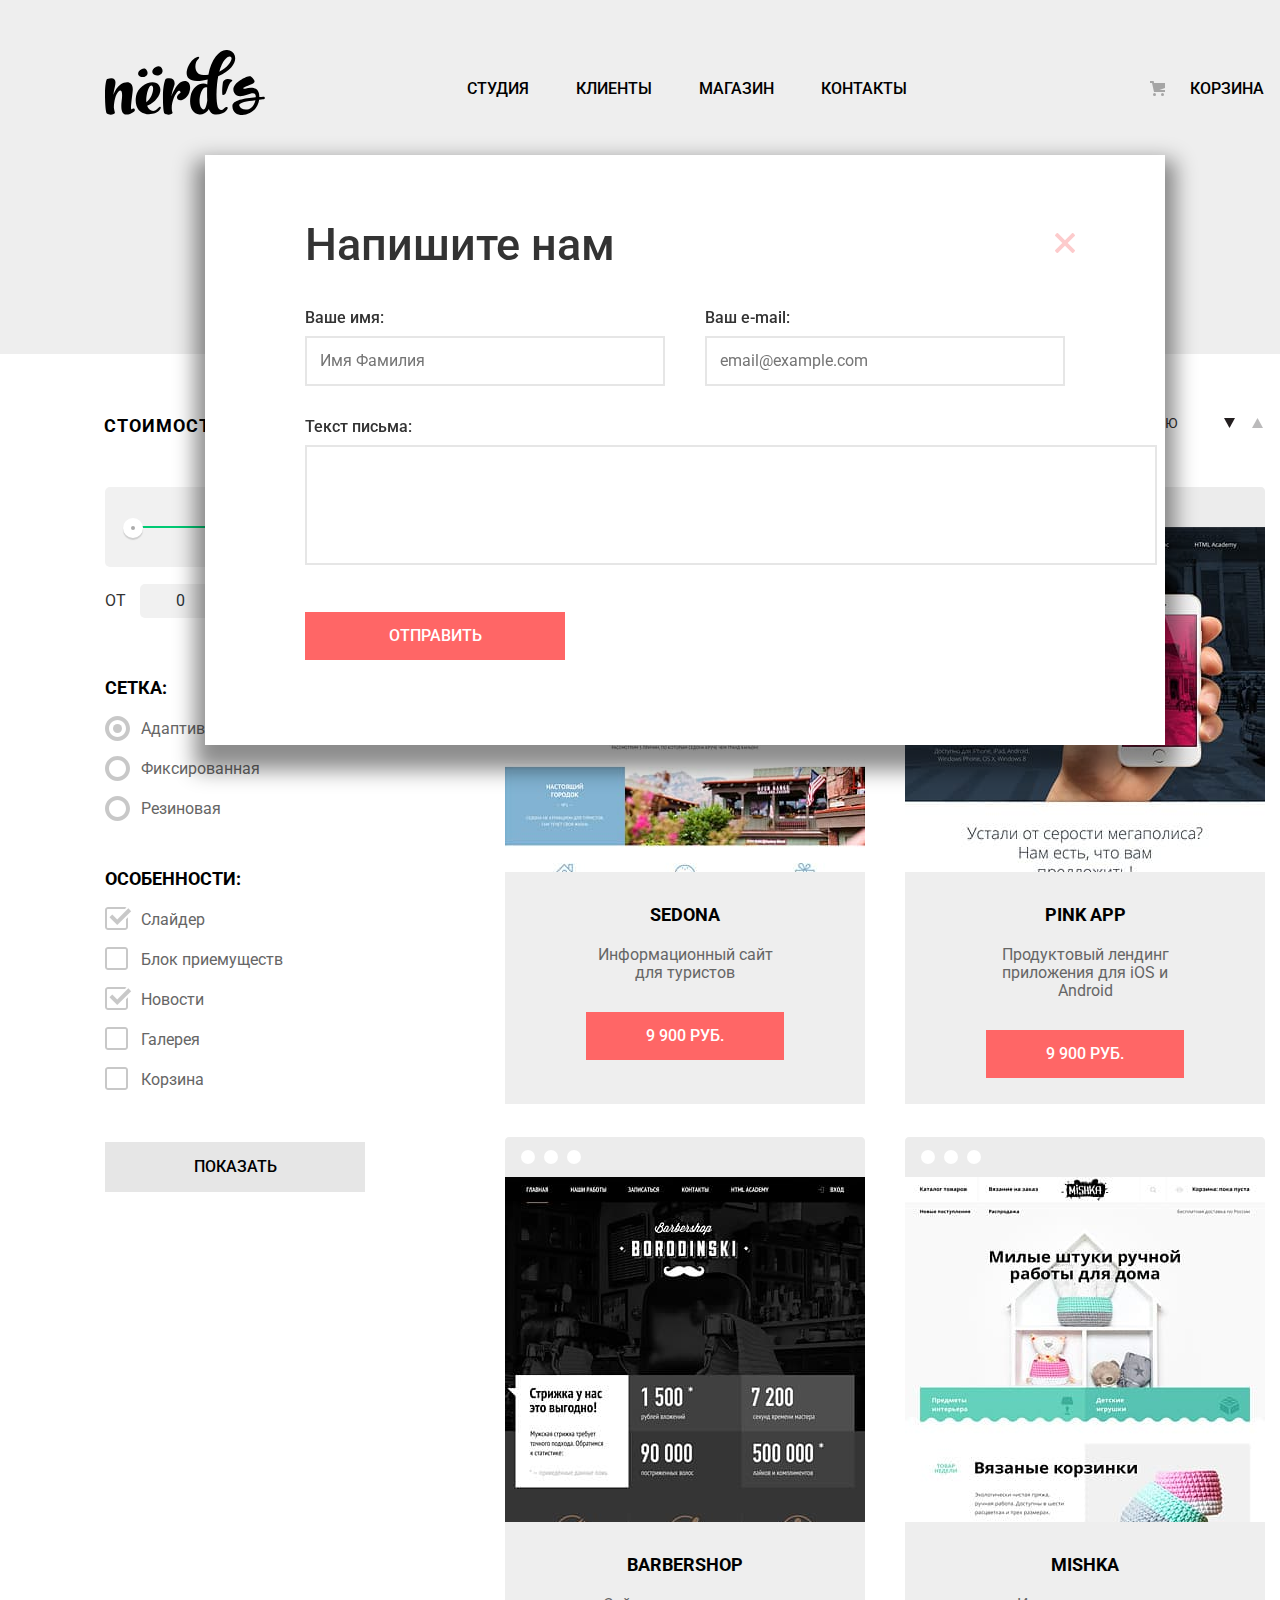
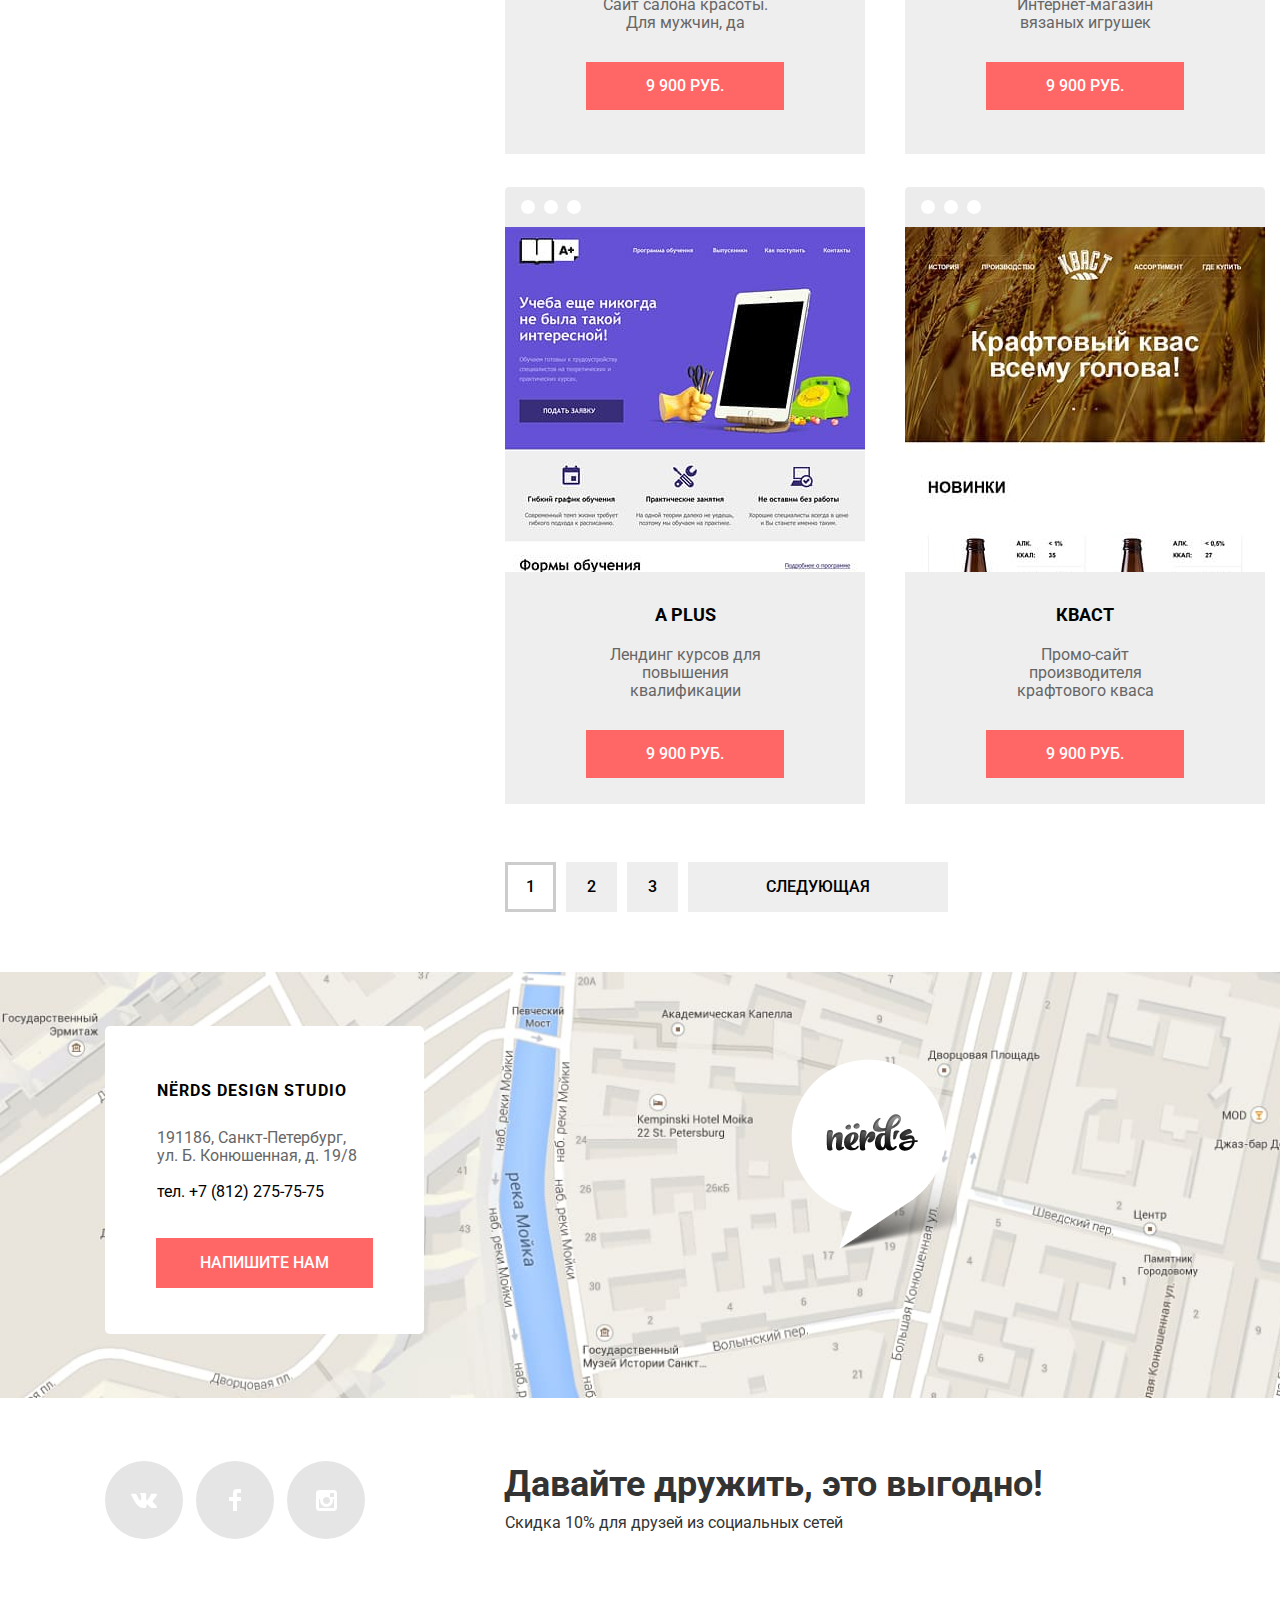
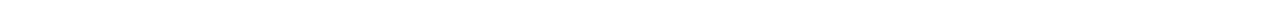
==== commit 34d7855d: "после доработок" ====
--- a/catalog.html
+++ b/catalog.html
@@ -5,24 +5,24 @@
         <title>Дизайн-студия Нёрдс</title>
         <link rel="stylesheet" href="https://fonts.googleapis.com/css?family=Roboto:400,500,700&display=swap&subset=cyrillic">
         <link href="css/normalize.css" rel="stylesheet">
-        <link href="css/style.css" rel="stylesheet">
+        <link href="css/new-style.css" rel="stylesheet">
     </head>
     <body>
         <header class="common-header">
             <div class="container">
-                <nav class="common-navigation">
-                    <a href="index.html">
-                        <img src="img/nerds-logo.svg" alt="Логотип дизайн-студии Нёрдс" width="160" height="65">
+                <nav class="common-navigation catalog-navigation">
+                    <a class="without-decoration-a" href="index.html">
+                        <img class="width-100" src="img/nerds-logo.svg" alt="Логотип дизайн-студии Нёрдс" width="160" height="65">
                     </a>
                     <ul class="site-catalog-navigation without-markers">
-                        <li><a href="#">Студия</a></li>
-                        <li><a href="#">Клиенты</a></li>
+                        <li><a class="without-decoration-a" href="#">Студия</a></li>
+                        <li><a class="without-decoration-a" href="#">Клиенты</a></li>
                         <li class="shop">Магазин</li>
-                        <li><a href="#">Контакты</a></li>
+                        <li><a class="without-decoration-a" href="#">Контакты</a></li>
                     </ul>
                     
                     <ul class="basket-navigation  basket-catalog-navigation without-markers">
-                        <li><a class="basket-link" href="#"><svg xmlns="http://www.w3.org/2000/svg" width="15" height="15"><circle cx="4.5" cy="13.5" r="1.5"/><circle cx="12.5" cy="13.5" r="1.5"/><path d="M15 2H4.07l-.422-2H0v2h2.031l1.985 9H15V9H9.441L15 6.951z"/></svg>Корзина</a></li>
+                        <li><a class="basket-link without-decoration-a" href="#"><svg xmlns="http://www.w3.org/2000/svg" width="15" height="15"><circle cx="4.5" cy="13.5" r="1.5"/><circle cx="12.5" cy="13.5" r="1.5"/><path d="M15 2H4.07l-.422-2H0v2h2.031l1.985 9H15V9H9.441L15 6.951z"/></svg>Корзина</a></li>
                         
                     </ul>
                 </nav>
@@ -36,32 +36,28 @@
                 <div class="catalog">
                     <div class="column-left">
                         <aside>
-                            
-                             <form method="get" action="https://echo.htmlacademy.ru">
-      <fieldset class="filter-item">
-       <legend class="catalog-price">Стоимость:</legend>
-        <div class="range-filter">
-          <div class="range-controls">
-            <div class="scale">
-              <div class="bar" style="margin-left: 20%; width: 30%"></div>
-            </div>
-            <div class="toggle toggle-min"></div>
-            <div class="toggle toggle-max"></div>
-          </div>
-          <div class="price-controls">
-            <label class="min-price">от <input name="min-price" type="number" value="0"></label>
-            <label class="max-price">до <input name="max-price" type="number" value="15000"></label>
-          </div>
-        </div>
-      </fieldset>
-      
-      <!-- Другие элементы формы -->
-      
-  
-                            <h2 class="visually-hidden">Фильтр товаров</h2>
-                           
-                                <fieldset>
-                                    <legend class="catalog-form-title">Сетка:</legend>
+                            <form method="get" action="https://echo.htmlacademy.ru">
+                                <fieldset class="filter-item without-borders-fieldset">
+                                    <legend class="catalog-price without-transform-legend">Стоимость:</legend>
+                                    <div class="range-filter">
+                                        <div class="range-controls">
+                                            <div class="scale">
+                                                <div class="bar"></div>
+                                            </div>
+                                            <div class="toggle toggle-min"></div>
+                                            <div class="toggle toggle-max"></div>
+                                        </div>
+                                        <div class="price-controls">
+                                            <label class="min-price">от <input name="min-price" type="tel" value="0"></label>
+                                            <label class="max-price">до <input name="max-price" type="tel" value="15 000"></label>
+                                        </div>
+                                    </div>
+                                </fieldset>
+                                
+                                <h2 class="visually-hidden">Фильтр товаров</h2>
+                                
+                                <fieldset class="without-borders-fieldset">
+                                    <legend class="catalog-form-title without-transform-legend">Сетка:</legend>
                                     <ul class="catalog-form-items without-markers">
                                         <li class="form-item">
                                             
@@ -71,20 +67,20 @@
                                         </li>
                                         <li class="form-item">
                                             
-                                            <input class="visually-hidden filter-input filter-input-radio" type="radio" name="makeup-group" id="filter-makeup-group" value="fixed">
-                                            <label for="filter-makeup-group"> Фиксированная </label>
-                                            
-                                        </li>
-                                        <li class="form-item">
-                                            
-                                            <input class="visually-hidden filter-input filter-input-radio" type="radio" name="makeup-group" id="filter-makeup-group" value="rubber">
-                                            <label for="filter-makeup-group"> Резиновая </label>
+                                            <input class="visually-hidden filter-input filter-input-radio" type="radio" name="makeup-group" id="filter-makeup-group1" value="fixed">
+                                            <label for="filter-makeup-group1"> Фиксированная </label>
+                                            
+                                        </li>
+                                        <li class="form-item">
+                                            
+                                            <input class="visually-hidden filter-input filter-input-radio" type="radio" name="makeup-group" id="filter-makeup-group2" value="rubber">
+                                            <label for="filter-makeup-group2"> Резиновая </label>
                                             
                                         </li>
                                     </ul>
                                 </fieldset>
-                                <fieldset>
-                                    <legend class="catalog-form-title">Особенности:</legend>
+                                <fieldset class="without-borders-fieldset">
+                                    <legend class="catalog-form-title without-transform-legend">Особенности:</legend>
                                     <ul class="catalog-form-items without-markers">
                                         <li class="form-item">
                                             
@@ -123,7 +119,7 @@
                                         </li>
                                     </ul>
                                 </fieldset>
-                                <button class="catalog-form-button button"   type="button">Показать</button>
+                                <button class="catalog-form-button button without-borders-button"  type="submit">Показать</button>
                             </form>
                             
                         </aside>
@@ -133,13 +129,15 @@
                         <section>
                             <div class="sorting">
                                 <h2 class="catalog-sort-title">Сортировать:</h2>
-                                <ul class="catalog-sort-list without-markers">
-                                    <li>По цене</li>
+                                <ul class="catalog-sort-list1 catalog-sort-list without-markers">
+                                    <li class="black-li">По цене</li>
                                     <li>По типу</li>
                                     <li class="near-icons-li">По названию</li>
-                                    <li class="icon-down-dir"><img src="img/icon-down-dir.svg" alt=""></li>
-                                    <li class="icon-up-dir"><img src="img/icon-up-dir.svg" alt=""></li>
                                 </ul>
+                                <ul class="catalog-sort-list2 catalog-sort-list without-markers">
+                                    <li class="icon-down-dir"><img class="width-100" src="img/icon-down-dir.svg" alt="Стрелка сортировки по убыванию" width="11" height="10"></li>
+                                    <li class="icon-up-dir"><img class="width-100" src="img/icon-up-dir.svg" alt="Стрелка сортировки по возрастанию" width="11" height="10"></li>
+                                </ul>
                                 
                             </div>
                             
@@ -147,86 +145,86 @@
                             
                             <ul class="catalog-list without-markers">
                                 <li class="catalog-item">
-                                    <a  class="big-window" href="#">
-                                        
-                                    <img src="img/img-sedona.jpg" alt="Информационный сайт для туристов Седона" width="360" height="576"></a>
-                                    <div class="small-window hidden-window">
-                                        <a href="#">
+                                    <a  class="big-window without-decoration-a" href="#">
+                                        
+                                    <img class="width-100" src="img/img-sedona.jpg" alt="Информационный сайт для туристов Седона" width="360" height="576"></a>
+                                    <div class="small-window">
+                                        <a class="without-decoration-a" href="#">
                                             <h3>Sedona</h3>
                                         </a>
                                         
                                         <p>Информационный сайт для туристов</p>
-                                        <button class="button" type="button">9 900 руб.</button>
-                                        
-                                    </div>
-                                </li>
-                                <li class="catalog-item">
-                                    <a class="big-window" href="#">
-                                       
-                                    <img src="img/img-pink.jpg" alt="Приложение для мобильных устройств Пинк" width="360" height="576"></a>
-                                    <div class="small-window hidden-window">
-                                        <a href="#">
+                                        <button class="button without-borders-button" type="button">9 900 руб.</button>
+                                        
+                                    </div>
+                                </li>
+                                <li class="catalog-item">
+                                    <a class="big-window without-decoration-a" href="#">
+                                        
+                                    <img class="width-100" src="img/img-pink.jpg" alt="Приложение для мобильных устройств Пинк" width="360" height="576"></a>
+                                    <div class="small-window">
+                                        <a class="without-decoration-a" href="#">
                                             <h3>Pink APP</h3>
                                         </a>
                                         
                                         <p>Продуктовый лендинг приложения для iOS  и Android</p>
-                                        <button class="button" type="button">9 900 руб.</button>
-                                        
-                                    </div>
-                                </li>
-                                <li class="catalog-item">
-                                    <a class="big-window" href="#">
-                                       
-                                    <img src="img/img-barbershop.jpg" alt="Барбершоп Бородинский" width="360" height="576"></a>
-                                    <div class="small-window hidden-window">
-                                        <a href="#">
+                                        <button class="button without-borders-button" type="button">9 900 руб.</button>
+                                        
+                                    </div>
+                                </li>
+                                <li class="catalog-item">
+                                    <a class="big-window without-decoration-a" href="#">
+                                        
+                                    <img class="width-100" src="img/img-barbershop.jpg" alt="Барбершоп Бородинский" width="360" height="576"></a>
+                                    <div class="small-window">
+                                        <a class="without-decoration-a" href="#">
                                             <h3>Barbershop</h3>
                                         </a>
                                         
                                         <p>Сайт салона красоты. Для мужчин, да</p>
-                                        <button class="button" type="button">9 900 руб.</button>
-                                        
-                                    </div>
-                                </li>
-                                <li class="catalog-item">
-                                    <a class="big-window" href="#">
-                                       
-                                    <img src="img/img-mishka.jpg" alt="Интернет-магазин вязаных игрушек Мишка" width="360" height="576"></a>
-                                    <div class="small-window hidden-window">
-                                        <a href="#">
+                                        <button class="button without-borders-button" type="button">9 900 руб.</button>
+                                        
+                                    </div>
+                                </li>
+                                <li class="catalog-item">
+                                    <a class="big-window without-decoration-a" href="#">
+                                        
+                                    <img class="width-100" src="img/img-mishka.jpg" alt="Интернет-магазин вязаных игрушек Мишка" width="360" height="576"></a>
+                                    <div class="small-window">
+                                        <a class="without-decoration-a" href="#">
                                             <h3>Mishka</h3>
                                         </a>
                                         
                                         <p>Интернет-магазин вязаных игрушек</p>
-                                        <button class="button" type="button">9 900 руб.</button>
-                                        
-                                    </div>
-                                </li>
-                                <li class="catalog-item">
-                                    <a class="big-window" href="#">
-                                        
-                                    <img src="img/img-aplus.jpg" alt="Учебный центр Аплюс" width="360" height="576"></a>
-                                    <div class="small-window hidden-window">
-                                        <a href="#">
+                                        <button class="button without-borders-button" type="button">9 900 руб.</button>
+                                        
+                                    </div>
+                                </li>
+                                <li class="catalog-item">
+                                    <a class="big-window without-decoration-a" href="#">
+                                        
+                                    <img class="width-100" src="img/img-aplus.jpg" alt="Учебный центр Аплюс" width="360" height="576"></a>
+                                    <div class="small-window">
+                                        <a class="without-decoration-a" href="#">
                                             <h3>A Plus</h3>
                                         </a>
                                         
                                         <p>Лендинг курсов для повышения квалификации</p>
-                                        <button class="button" type="button">9 900 руб.</button>
-                                        
-                                    </div>
-                                </li>
-                                <li class="catalog-item">
-                                    <a class="big-window" href="#">
-                                        
-                                    <img src="img/img-kvast.jpg" alt="Магазин крафтового кваса Кваст" width="360" height="576"></a>
-                                    <div class="small-window hidden-window">
-                                        <a href="#">
+                                        <button class="button without-borders-button" type="button">9 900 руб.</button>
+                                        
+                                    </div>
+                                </li>
+                                <li class="catalog-item">
+                                    <a class="big-window without-decoration-a" href="#">
+                                        
+                                    <img class="width-100" src="img/img-kvast.jpg" alt="Магазин крафтового кваса Кваст" width="360" height="576"></a>
+                                    <div class="small-window">
+                                        <a class="without-decoration-a" href="#">
                                             <h3> Кваст </h3>
                                         </a>
                                         
                                         <p>Промо-сайт производителя крафтового кваса</p>
-                                        <button class="button" type="button">9 900 руб.</button>
+                                        <button class="button without-borders-button" type="button">9 900 руб.</button>
                                         
                                     </div>
                                 </li>
@@ -236,10 +234,10 @@
                         </section>
                         
                         <ul class="pages-list without-markers">
-                            <li class="pages-item current-item"><a>1</a></li>
-                            <li class="pages-item"><a href="#">2</a></li>
-                            <li class="pages-item"><a href="#">3</a></li>
-                            <li class="pages-item-last"><a href="#">Следующая</a></li>
+                            <li class="pages-item current-item"><a class="without-decoration-a">1</a></li>
+                            <li class="pages-item"><a class="without-decoration-a" href="#">2</a></li>
+                            <li class="pages-item"><a class="without-decoration-a" href="#">3</a></li>
+                            <li class="pages-item-last"><a class="without-decoration-a" href="#">Следующая</a></li>
                         </ul>
                     </div>
                 </div>
@@ -247,11 +245,12 @@
             <section class="about-us">
                 <h3 class="visually-hidden">Как нас найти</h3>
                 
-                <form class=" visually-hidden write-us-form" action="https://echo.htmlacademy.ru" method="post">
+                <form class= "write-us-form" action="https://echo.htmlacademy.ru" method="post">
                     <div class="write-us-form-flex1">
                         
                         <h2>Напишите нам</h2>
-                        <button  type="button"   class="button write-us-button"><img src="img/close-cross.svg" width="20" height="20" alt=""></button>
+                        
+                        <button  class="button write-us-button without-borders-button" type="button"><img class="width-100" src="img/close-cross.svg" width="20" height="20" alt="Кпопка закрытия формы"></button>
                     </div>
                     <div class="write-us-form-flex2">
                         <p class="form-item1">
@@ -266,26 +265,37 @@
                         </p>
                         <p class="form-item3">
                             <label for="form-user-text"> Текст письма: </label>
-                            <textarea id="form-user-text" name="user_text" placeholder="В свободной форме"></textarea>
+                            <textarea id="form-user-text" name="user_text" placeholder="В свободной форме" rows="1" cols="90">
+                                
+                            </textarea>
+                                
+                        
                             
                         </p>
                         
-                        <button  class= "button " type="submit">Отправить</button>
+                        <button  class= "button without-borders-button " type="submit">Отправить</button>
                     </div>
                 </form>
-                <div class="address">
-                    <p class="trademark">nёrds design studio</p>
-                    <p class="p1">191186, Санкт-Петербург,<br>  ул. Б. Конюшенная, д. 19/8 </p>
-                    <p class="p2">тел. +7 (812) 275-75-75 </p>
-                    <button class ="button" type="button">Напишите нам</button>
+                
+                
+                <div class="container-down flex">
+                    
+                    <div class="address">
+                        <p class="trademark">nёrds design studio</p>
+                        <p class="p1">191186, Санкт-Петербург,<br>  ул. Б. Конюшенная, д. 19/8 </p>
+                        <p class="p2"><a class="without-decoration-a" href="tel:88122757575">тел. +7 (812) 275-75-75</a> </p>
+                        <button class ="button without-borders-button" type="button">Напишите нам</button>
+                    </div>
+                    <p>
+                        <img class="visually-hidden width-100"  src="img/map.jpg" alt="Офис компании расположен по адресу:191186, Санкт-Петербург,  ул. Б. Конюшенная, д. 19/8" width="1440" height="416">
+                    </p>
+                    <div class="map-marker">
+                        <img class="width-100" src="img/map-marker.png"  width="166" height="190" alt="">
+                    </div>
                 </div>
-                <p>
-                    <img src="img/map.jpg" alt="Офис компании расположен по адресу:191186, Санкт-Петербург,  ул. Б. Конюшенная, д. 19/8" width="1440" height="416">
-                </p>
-                <p class="map-marker">
-                    <img src="img/map-marker.png"  width="auto" height="189" alt="">
-                </p>
+                
             </section>
+            
         </main>
         <footer class="common-footer">
             <div class="container">
@@ -295,13 +305,13 @@
                         <p class="discount">Скидка 10% для друзей из социальных сетей</p>
                     </div>
                     <ul class="footer-social without-markers">
-                        <li><a class="social-button" href="#"><span class="visually-hidden">Вконтакте</span><svg xmlns="http://www.w3.org/2000/svg" width="26" height="15" viewBox="0 0 26 15"><path fill="#FFF" d="M16.138 11.51c.956-.309 2.18 2.04 3.483 2.939.978.681 1.727.534 1.727.534l3.473-.05s1.815-.112.957-1.554c-.071-.12-.503-1.069-2.585-3.022-2.177-2.043-1.882-1.712.739-5.244 1.597-2.153 2.236-3.468 2.036-4.028-.192-.539-1.365-.399-1.365-.399L20.69.713c-.381.001-.704.119-.851.515-.003.004-.621 1.666-1.445 3.079-1.741 2.989-2.436 3.148-2.724 2.961-.661-.433-.494-1.737-.494-2.664 0-2.897.432-4.105-.846-4.417-.427-.104-.739-.172-1.828-.182-1.392-.021-2.574 0-3.244.329-.445.223-.786.712-.579.74.26.035.843.16 1.155.586.401.552.389 1.789.389 1.789s.229 3.411-.54 3.834c-.528.29-1.25-.302-2.803-3.016-.793-1.388-1.392-2.922-1.392-2.922s-.116-.285-.326-.441c-.25-.185-.6-.244-.6-.244L.848.684S.29.7.085.946c-.182.218-.015.668-.015.668s2.909 6.881 6.203 10.347c3.02 3.182 6.452 2.971 6.452 2.971h1.555s.469-.054.709-.312c.224-.24.214-.691.214-.691s-.031-2.109.935-2.419z"/></svg></a></li>
-                        <li><a class="social-button" href="#"><span class="visually-hidden">Фейсбук</span><svg xmlns="http://www.w3.org/2000/svg" width="12" height="22"><path fill="#FFF" d="M12 4V0H8a4 4 0 00-4 4v4H0v4h4v10h4V12h4V8H8V4h4z"/></svg></a></li>
-                        <li><a class="social-button" href="#"><span class="visually-hidden">Инстаграмм</span><svg xmlns="http://www.w3.org/2000/svg" width="21" height="21"><path fill="#FFF" d="M18 0H3C1.35 0 0 1.35 0 3v15c0 1.65 1.35 3 3 3h15c1.65 0 3-1.35 3-3V3c0-1.65-1.35-3-3-3zm-7.5 7c1.93 0 3.5 1.57 3.5 3.5S12.43 14 10.5 14 7 12.43 7 10.5 8.57 7 10.5 7zM18 18H3V9h1.181A6.504 6.504 0 004 10.5a6.5 6.5 0 1013 0 6.45 6.45 0 00-.181-1.5H18v9zm0-11h-4V3h4v4z"/></svg></a></li>
+                        <li><a class="social-button without-decoration-a" href="#"><span class="visually-hidden">Вконтакте</span><svg xmlns="http://www.w3.org/2000/svg" width="26" height="15" viewBox="0 0 26 15"><path fill="#FFF" d="M16.138 11.51c.956-.309 2.18 2.04 3.483 2.939.978.681 1.727.534 1.727.534l3.473-.05s1.815-.112.957-1.554c-.071-.12-.503-1.069-2.585-3.022-2.177-2.043-1.882-1.712.739-5.244 1.597-2.153 2.236-3.468 2.036-4.028-.192-.539-1.365-.399-1.365-.399L20.69.713c-.381.001-.704.119-.851.515-.003.004-.621 1.666-1.445 3.079-1.741 2.989-2.436 3.148-2.724 2.961-.661-.433-.494-1.737-.494-2.664 0-2.897.432-4.105-.846-4.417-.427-.104-.739-.172-1.828-.182-1.392-.021-2.574 0-3.244.329-.445.223-.786.712-.579.74.26.035.843.16 1.155.586.401.552.389 1.789.389 1.789s.229 3.411-.54 3.834c-.528.29-1.25-.302-2.803-3.016-.793-1.388-1.392-2.922-1.392-2.922s-.116-.285-.326-.441c-.25-.185-.6-.244-.6-.244L.848.684S.29.7.085.946c-.182.218-.015.668-.015.668s2.909 6.881 6.203 10.347c3.02 3.182 6.452 2.971 6.452 2.971h1.555s.469-.054.709-.312c.224-.24.214-.691.214-.691s-.031-2.109.935-2.419z"/></svg></a></li>
+                        <li><a class="social-button without-decoration-a" href="#"><span class="visually-hidden">Фейсбук</span><svg xmlns="http://www.w3.org/2000/svg" width="12" height="22"><path fill="#FFF" d="M12 4V0H8a4 4 0 00-4 4v4H0v4h4v10h4V12h4V8H8V4h4z"/></svg></a></li>
+                        <li><a class="social-button without-decoration-a" href="#"><span class="visually-hidden">Инстаграмм</span><svg xmlns="http://www.w3.org/2000/svg" width="21" height="21"><path fill="#FFF" d="M18 0H3C1.35 0 0 1.35 0 3v15c0 1.65 1.35 3 3 3h15c1.65 0 3-1.35 3-3V3c0-1.65-1.35-3-3-3zm-7.5 7c1.93 0 3.5 1.57 3.5 3.5S12.43 14 10.5 14 7 12.43 7 10.5 8.57 7 10.5 7zM18 18H3V9h1.181A6.504 6.504 0 004 10.5a6.5 6.5 0 1013 0 6.45 6.45 0 00-.181-1.5H18v9zm0-11h-4V3h4v4z"/></svg></a></li>
                     </ul>
                 </div>
             </div>
         </footer>
-        
+         <script src="js/script.js"></script>
     </body>
 </html>--- a/css/new-style.css
+++ b/css/new-style.css
@@ -0,0 +1,1876 @@
+body {
+    font-family: 'Roboto', Arial, sans-serif;
+    font-size: 16px;
+    font-weight: 400;
+    line-height: 24px;
+
+    box-sizing: border-box;
+    margin: 0;
+    padding: 0;
+
+    color: #333333;
+    background-color: #ffffff;
+}
+
+
+
+.width-100 {
+    max-width: 100%;
+    height: auto;
+}
+
+.without-decoration-a {
+    text-decoration: none;
+
+    color: #000000;
+}
+
+.without-borders-fieldset {
+    border: none;
+}
+
+.without-borders-button {
+    border: none;
+    outline: none;
+}
+
+.without-transform-legend {
+    text-transform: uppercase;
+}
+
+.percent-sup {
+    font-size: 26px;
+    font-weight: bold;
+    line-height: 28px;
+}
+
+
+
+.without-markers li {
+    list-style: none;
+}
+
+.information-table1 {
+    padding-top: 45px;
+
+    text-align: left;
+}
+
+
+
+
+.hidden-window {
+    display: none;
+}
+
+
+.visually-hidden {
+    position: absolute;
+
+    overflow: hidden;
+    clip: rect(0, 0, 0, 0);
+
+    width: 1px;
+    height: 1px;
+    margin: -1px;
+    padding: 0;
+
+    border: 0;
+}
+
+.visually-hidden:not(:focus):not(:active),
+input[type='checkbox'].visually-hidden,
+input[type='radio'].visually-hidden {
+    position: absolute;
+
+    overflow: hidden;
+    clip: rect(0 0 0 0);
+
+    width: 1px;
+    height: 1px;
+    margin: -1px;
+    padding: 0;
+
+    white-space: nowrap;
+
+    border: 0;
+
+    -webkit-clip-path: inset(100%);
+            clip-path: inset(100%);
+}
+
+
+.button {
+    font-weight: 500;
+    line-height: 18px;
+
+    padding: 15px 55px;
+
+    text-align: center;
+    vertical-align: middle;
+    text-transform: uppercase;
+
+    color: #ffffff;
+    border: none;
+}
+
+
+
+
+.common-header {
+    font-weight: 500;
+    line-height: 30px;
+
+    margin: 0;
+    padding: 0;
+
+    text-transform: uppercase;
+
+    color: #000000;
+    background-color: #cccccc;
+    background-image: url('../img/fon.png');
+}
+
+
+
+
+.common-header a:hover {
+    color: #ff6666;
+}
+
+.common-header a:focus {
+    padding-bottom: 5px;
+
+    border-bottom: 2px solid #ff6666;
+}
+
+.common-header a:focus:first-of-type {
+    border-bottom: none;
+}
+
+
+.common-header a:active {
+    color: #999999;
+    border-bottom: none;
+}
+
+.container,
+.main-services-container {
+    width: 1160px;
+    margin: 0 auto;
+    padding-left: 90px;
+}
+
+
+
+
+.common-navigation {
+    display: flex;
+
+    margin: 0;
+    padding: 0;
+    padding-top: 50px;
+
+    flex-wrap: wrap;
+    align-items: center;
+}
+
+
+
+
+.common-navigation img {
+    width: 160px;
+    margin: 0;
+    margin-right: 202px;
+    padding: 0;
+}
+
+
+
+.catalog-navigation img:hover {
+    opacity: 0.5;
+}
+
+
+.catalog-navigation img:active {
+    opacity: 0.3;
+}
+
+
+
+
+.site-navigation {
+    display: flex;
+    flex-direction: row;
+
+    width: 440px;
+    margin: 0;
+    margin-right: 243px;
+    padding: 0;
+    padding-top: 15px;
+
+    flex-wrap: wrap;
+    justify-content: space-between;
+}
+
+.site-catalog-navigation {
+    display: flex;
+    flex-direction: row;
+
+    width: 440px;
+    margin: 0;
+    margin-right: 243px;
+    padding: 0;
+    padding-top: 2px;
+
+    flex-wrap: wrap;
+    justify-content: space-between;
+}
+
+
+.basket-navigation {
+    display: flex;
+    flex-direction: row;
+
+    width: 115px;
+    margin: 0;
+    padding: 0;
+    padding-top: 15px;
+
+    flex-wrap: wrap;
+    justify-content: space-between;
+}
+
+.catalog-navigation .basket-catalog-navigation {
+    margin-top: 2px;
+    margin-bottom: 0;
+    padding: 0;
+}
+
+.basket-navigation .basket-link {
+    position: relative;
+
+    display: block;
+
+    margin: 0;
+    margin-left: 40px;
+    padding: 0;
+}
+
+.basket-link svg {
+    position: absolute;
+    top: 7px;
+    left: -40px;
+
+    opacity: 0.3;
+}
+
+
+
+.privilege-background {
+    margin: 0;
+    padding: 0;
+
+    background-color: #cccccc;
+    background-image: url('../img/fon.png');
+}
+
+
+
+
+
+.privilege-list {
+    display: flex;
+
+    margin: 0;
+    padding: 0;
+}
+
+
+.privilege-item {
+    display: flex;
+
+    margin: 0;
+    padding: 0;
+}
+
+
+.privilege {
+    width: 380px;
+    margin: 0;
+    padding: 0;
+    padding-top: 77px;
+
+    background-color: #cccccc;
+    background-image: url('../img/fon.png');
+}
+
+.slide {
+    position: relative;
+
+    margin: 0;
+    padding: 0;
+    padding-top: 17px;
+    padding-left: 51px;
+}
+
+
+.slide img {
+    display: block;
+
+    margin: 0;
+    padding: 0;
+}
+
+
+
+
+
+.switchers {
+    position: absolute;
+    top: 416px;
+    bottom: 0;
+    left: 5px;
+
+    width: 100%;
+    height: 30px;
+
+    text-align: center;
+}
+
+
+
+.switcher {
+    position: relative;
+
+    display: inline-block;
+
+    width: 18px;
+    height: 18px;
+    margin: 0 7px;
+
+    vertical-align: top;
+
+    cursor: pointer;
+
+    border-radius: 50%;
+    background: #ffffff;
+}
+
+
+.switcher1::before {
+    position: absolute;
+    top: 5px;
+    right: 5px;
+
+    width: 4px;
+    height: 4px;
+
+    content: '';
+
+    border: 2px solid #cccccc;
+    border-radius: 50%;
+    background-color: #ffffff;
+}
+
+
+
+.privilege h3 {
+    font-size: 55px;
+    font-weight: 500;
+    line-height: 55px;
+
+    margin: 0;
+    margin-bottom: 27px;
+    padding: 0;
+    padding-left: 1px;
+
+    color: #000000;
+}
+
+.privilege p {
+    margin: 0;
+    margin-bottom: 51px;
+    padding: 0;
+    padding-left: 1px;
+}
+
+.privilege .button {
+    margin-bottom: 55px;
+}
+
+
+.privilege .button {
+    background-color: #ff6666;
+}
+
+.privilege .button:hover {
+    background-color: #ff3333;
+}
+
+.privilege .button:active {
+    color: #cc9999;
+    background-color: #cc3333;
+}
+
+
+
+
+
+
+.hidden-window {
+    display: none;
+}
+
+
+.services-list { 
+    display: flex;
+
+    margin: 0;
+    margin-bottom: 19px;
+    padding: 0;
+    padding-bottom: 80px;
+
+    border-bottom: 2px solid #cccccc;
+}
+
+.services-item {
+    display: flex;
+    flex-direction: column;
+
+    width: 300px;
+
+    align-items: flex-start;
+}
+
+.services-item:nth-child(1),
+.services-item:nth-child(2) {
+    margin-right: 100px;
+}
+
+.services-item:nth-child(3n) {
+    margin-right: 60px;
+}
+
+
+.services-item .slogan {
+    margin: 0;
+    margin-bottom: 19px;
+    padding: 0;
+    padding-right: 55px;
+}
+
+.services-item .button {
+    display: block;
+
+    margin: 0;
+    margin-top: 13px;
+    padding: 16px 40px;
+}
+
+
+
+.services-item  img {
+    display: block;
+
+    width: 300px;
+    margin: 0;
+    margin-top: 63px;
+    padding: 0;
+}
+
+.services-item .order {
+    order: -3;
+}
+
+
+.services-item h3 {
+    margin-top: 10px;
+    margin-bottom: 16px;
+
+    text-transform: uppercase;
+}
+
+
+
+
+.main-services h3 {
+    font-size: 24px;
+    font-weight: 700;
+    line-height: 30px;
+}
+
+
+
+.button-web {
+    background-color: #ff6666;
+}
+
+.button-web:hover {
+    background-color: #ff3333;
+}
+
+.button-web:active {
+    color: #cc9999;
+    background-color: #cc3333;
+}
+
+.button-app {
+    background-color: #00cc66;
+}
+
+.button-app:hover {
+    background-color: #00cc66;
+}
+
+.button-app:active {
+    color: #33cc66;
+    background-color: #009966;
+}
+
+.button-presentation {
+    background-color: #ffcc33;
+}
+
+.button-presentation:hover {
+    background-color: #ffcc33;
+}
+
+.button-presentation:active {
+    color: #ffcc66;
+    background-color: #cc9933;
+}
+
+.information {
+    display: flex;
+
+    margin-bottom: 50px;
+    padding: 0;
+}
+
+.information-column-left {
+    width: 651px;
+    margin: 0;
+    margin-top: 10px;
+    padding: 0;
+}
+
+.marker-red {
+    display: flex;
+    flex-direction: column;
+
+    margin: 0;
+    padding: 0;
+}
+
+.marker-red li {
+    position: relative;
+
+    margin: 0;
+    margin-bottom: 24px;
+    padding: 0;
+    padding-left: 37px;
+}
+
+.marker-red li::before {
+    position: absolute;
+    top: 50%;
+    left: 1px;
+
+    width: 26px;
+    height: 2px;
+
+    content: '';
+
+    background-color: #ff6666;
+}
+
+
+
+.information-column-right {
+    display: flex;
+    flex-direction: column;
+
+    width: 499px;
+    margin: 0;
+    margin-top: 23px;
+    margin-left: 10px;
+    padding: 0;
+
+    align-items: flex-end;
+}
+
+.information-column-right-row2 {
+    width: 360px;
+}
+
+
+
+
+.who-we-are {
+    font-size: 45px;
+    font-weight: 500;
+    line-height: 45px;
+
+    margin-top: 47px;
+    margin-bottom: 33px;
+    padding-left: 1px;
+
+    color: #000000;
+}
+
+.robots {
+    margin: 0;
+    margin-bottom: 39px;
+    margin-left: 1px;
+    padding: 0;
+}
+
+.orders {
+    margin: 0;
+    margin-bottom: 21px;
+    margin-left: 2px;
+    padding: 0;
+}
+
+.orders,
+.principles {
+    font-weight: 700;
+
+    text-transform: uppercase;
+
+    color: #000000;
+}
+
+.principles {
+    margin: 0;
+    margin-top: 29px;
+    padding: 0;
+    padding-left: 17px;
+}
+
+
+
+.information-table1 {
+    margin-top: 8px;
+}
+
+
+.percent-table td {
+    font-size: 45px;
+    font-weight: 700;
+    line-height: 10px;
+
+    padding-right: 18px;
+    padding-bottom: 17px;
+
+    color: #000000;
+}
+
+.definition-table td {
+    line-height: 18px;
+}
+
+.pages-list {
+    font-weight: 500;
+    line-height: 18px;
+
+    display: flex;
+
+    width: 445px;
+    margin: 0;
+    margin-top: 60px;
+    margin-top: 25px;
+    margin-bottom: 30px;
+    padding: 0;
+
+    text-transform: uppercase;
+
+    color: #000000;
+
+    flex-wrap: wrap;
+}
+
+.pages-item {
+    margin-right: 10px;
+}
+
+.pages-item-last {
+    margin-right: 0;
+}
+
+.pages-item-last a {
+    display: block;
+
+    padding: 16px 78px;
+
+    color: #000000;
+    background-color: #cccccc;
+    background-image: url('../img/fon.png');
+}
+
+.pages-item a {
+    display: block;
+
+    padding: 16px 21px;
+
+    color: #000000;
+    background-color: #cccccc;
+    background-image: url('../img/fon.png');
+}
+
+.current-item a {
+    padding: 13px 18px;
+
+    border: solid 3px #cccccc;
+    background-color: #ffffff;
+    background-image: none;
+}
+
+
+.pages-list a:hover {
+    color: #000000;
+    outline: none;
+    background-image: none;
+}
+
+.pages-list a:active {
+    color: #999999;
+    outline: none;
+    background-image: none;
+    box-shadow: 0 -3px 1px 0 #999999;
+}
+
+
+
+
+.write-us-form {
+    position: fixed;
+    z-index: 2;
+    top: 50%;
+    left: 50%;
+
+    display: flex;
+    flex-direction: column;
+
+    box-sizing: border-box;
+    width: 960px;
+    height: 590px;
+    margin: 0;
+    margin-top: -295px;
+    margin-left: -480px;
+    margin-left: -435px;
+    padding: 0;
+
+    border: none;
+    background-color: #ffffff;
+    box-shadow: 0 15px 20px 10px rgba(0,0,0, 0.45);
+
+    flex-wrap: wrap;
+}
+
+
+
+
+.write-us-form label {
+    font-weight: 500;
+    line-height: 18px;
+
+    display: block;
+
+    margin-bottom: 9px;
+}
+
+
+.write-us-form-flex1 {
+    display: flex;
+
+    width: 960px;
+    margin: 0;
+    margin-top: 67px;
+    margin-bottom: 26px;
+    padding: 0;
+
+    flex-wrap: wrap;
+}
+
+.write-us-form-flex1 button {
+    display: block;
+
+    margin: 0;
+    padding: 0;
+
+    opacity: .3;
+    border: none;
+    background-color: #ffffff;
+}
+
+
+
+.write-us-form-flex1 button:hover {
+    opacity: 1;
+}
+
+.write-us-form-flex1 button:active {
+    opacity: .2;
+}
+
+
+
+.write-us-form-flex1 h2 {
+    font-size: 45px;
+    font-weight: 500;
+    line-height: 45px;
+
+    margin: 0;
+    margin-right: 440px;
+    margin-left: 100px;
+    padding: 0;
+}
+
+
+
+
+.write-us-form-flex2 {
+    display: flex;
+
+    width: 960px;
+
+    flex-wrap: wrap;
+    justify-content: space-between;
+}
+
+
+
+
+.write-us-form-flex2 .form-item1 {
+    width: 360px;
+    margin-left: 100px;
+}
+
+
+
+.form-item1 input,
+.form-item2 input,
+.form-item3 textarea {
+    border: 2px solid #e6e6e6;
+    outline: none;
+}
+
+.form-item1 input:hover,
+.form-item2 input:hover,
+.form-item3 textarea:hover {
+    border-color: #cccccc;
+    outline: none;
+}
+
+.form-item1 input:focus,
+.form-item2 input:focus,
+.form-item3 textarea:focus {
+    border-color: #000000;
+    outline: none;
+}
+
+.form-item1 input:active,
+.form-item2 input:active,
+.form-item3 textarea:active {
+    border-color: #ff3333;
+    outline: none;
+}
+
+
+.write-us-form-flex2 .form-item2 {
+    width: 360px;
+    margin-right: 100px;
+}
+
+.write-us-form-flex2 .form-item3 {
+    margin-right: 100px;
+    margin-left: 100px;
+    
+}
+
+
+
+
+
+.write-us-form-flex2 input {
+    box-sizing: border-box;
+    width: 360px;
+
+    border-width: 2px;
+}
+
+
+.form-item1 input,
+.form-item2 input {
+    padding-top: 14px;
+    padding-right: 195px;
+    padding-bottom: 14px;
+    padding-left: 13px;
+}
+
+
+
+.form-item3 textarea {
+    
+    padding-top: 12px;
+    padding-bottom: 85px;
+    padding-left: 14px;
+
+    resize: none;
+
+    overflow: auto;
+}
+
+.write-us-form-flex2 .button {
+    display: block;
+
+    width: 260px;
+    margin-top: 24px;
+    margin-bottom: 84px;
+    margin-left: 100px;
+
+    background-color: #ff6666;
+}
+
+
+
+.logos {
+    display: flex;
+
+    margin: 0;
+    margin-bottom: 78px;
+    padding: 0;
+    padding-top: 0;
+    padding-right: 40px;
+    padding-bottom: 20px;
+    padding-left: 0;
+
+    border-top: 2px solid #e6e6e6;
+    border-bottom: 2px solid #e6e6e6;
+
+    align-items: center;
+
+    
+}
+
+
+
+.logos a {
+    display: block;
+}
+
+
+
+.logos li {
+    margin: 0;
+    padding: 0;
+}
+
+
+.logos .html-logo {
+    margin-top: 55px;
+    margin-left: 27px;
+
+    opacity: 0.2;
+}
+
+
+.logos .borodinski-logo {
+    margin-top: 26px;
+    margin-left: 82px;
+
+    opacity: 0.2;
+}
+
+.logos .pink-logo {
+    margin-top: 40px;
+    margin-left: 88px;
+
+    opacity: 0.2;
+}
+
+.logos .mishka-logo {
+    margin-top: 37px;
+    margin-left: 115px;
+
+    opacity: 0.2;
+}
+
+.logos li:nth-child(-n+3) {
+    position: relative;
+}
+
+.logos li:hover {
+    opacity: 1;
+}
+
+
+.logos li:active {
+    opacity: 0.1;
+}
+
+.logos li:nth-child(-n+3)::after {
+    position: absolute;
+
+    width: 2px;
+    height: 52px;
+
+    content: '';
+
+    background-color: #cccccc;
+}
+
+.logos li:nth-child(1)::after {
+    top: 9px;
+    left: 252px;
+}
+
+.logos li:nth-child(2)::after {
+    top: 24px;
+    left: 263px;
+}
+
+.logos li:nth-child(3)::after {
+    top: 9px;
+    left: 248px;
+}
+
+
+
+
+
+
+.about-us {
+    margin: 0;
+    margin-top: 30px;
+    margin-bottom: 33px;
+    padding: 0;
+
+    background: url('../img/map.jpg');
+    background-repeat: no-repeat;
+    background-size: cover;
+}
+
+.container-down {
+    max-width: 1160px;
+    margin: 0 auto;
+}
+
+.flex {
+    display: flex;
+
+    justify-content: flex-end;
+}
+
+.address {
+    display: flex;
+    flex-direction: column;
+
+    box-sizing: border-box;
+    width: 319px;
+    margin: 0;
+    margin-top: 54px;
+    margin-bottom: 64px;
+    padding-top: 1px;
+    padding-right: 50px;
+    padding-bottom: 1px;
+    padding-left: 50px;
+
+    border-radius: 5px;
+    background-color: #ffffff;
+
+    flex-wrap: wrap;
+}
+
+
+
+
+.map-marker {
+    margin: 0;
+    margin-top: 54px;
+    margin-top: 87px;
+    margin-right: 263px;
+    margin-left: 367px;
+    padding: 0;
+}
+
+
+
+
+.address p {
+    font-size: 16px;
+    line-height: 18px;
+}
+
+.address .p1 {
+    margin-bottom: 2px;
+    padding-left: 2px;
+
+    color: #666666;
+}
+
+.address .p2  {
+    margin-bottom: 37px;
+    padding-left: 2px;
+
+    color: #666666;
+}
+
+
+
+
+.trademark {
+    font-size: 18px;
+    font-weight: 700;
+    line-height: 30px;
+
+    margin-top: 55px;
+    margin-bottom: 13px;
+    padding-left: 2px;
+
+    letter-spacing: 1px;
+    text-transform: uppercase;
+
+    color: #000000;
+}
+
+.address .button {
+    display: block;
+
+    margin: 0;
+    margin: 0 auto;
+    margin-bottom: 45px;
+    padding: 0;
+    padding: 16px 44px;
+
+    background-color: #ff6666;
+}
+
+
+
+.common-footer .offer {
+    font-size: 36px;
+    font-weight: 700;
+    line-height: 36px;
+
+    margin: 0;
+    padding: 0;
+    padding-top: 35px;
+    padding-bottom: 10px;
+    padding-left: 6px;
+}
+
+.common-footer {
+    margin: 0;
+    padding: 0;
+}
+
+.common-footer .discount {
+    line-height: 22px;
+
+    margin: 0;
+    padding: 0;
+    padding-left: 7px;
+}
+
+.contacts-social {
+    display: flex;
+    flex-direction: row-reverse;
+
+    margin: 0;
+    margin-top: 5px;
+    margin-bottom: 70px;
+    padding: 0;
+
+    justify-content: flex-end;
+}
+
+.footer-social {
+    display: flex;
+    flex-direction: row;
+
+    width: 260px;
+    margin: 0;
+    margin-right: 133px;
+    padding: 0;
+
+    flex-wrap: wrap;
+    justify-content: space-between;
+    align-self: flex-end;
+}
+
+
+
+
+
+
+.footer-contacts {
+    width: 565px;
+    margin-bottom: 5px;
+}
+
+.social-button {
+    display: flex;
+
+    width: 78px;
+    height: 78px;
+
+    opacity: 0.5;
+    border-radius: 50%;
+    background-color: #cccccc;
+
+    align-items: center;
+    justify-content: center;
+}
+
+.social-button:hover {
+    background-color: #ff3333;
+}
+
+.social-button:active {
+    background-color: #cc3333;
+}
+
+.social-button:active path {
+    fill: #cc6666;
+}
+
+.catalog {
+    display: flex;
+
+    flex-wrap: wrap;
+}
+
+.column-left {
+    width: 260px;
+    margin: 0;
+    margin-right: 140px;
+    padding: 0;
+    padding-top: 10px;
+}
+
+.column-right {
+    display: flex;
+    flex-direction: column;
+
+    width: 760px;
+    margin: 0;
+    padding: 0;
+
+    flex-wrap: wrap;
+}
+
+.sorting {
+    display: flex;
+
+    margin: 0;
+    margin-bottom: 55px;
+    padding: 0;
+
+    flex-wrap: wrap;
+   
+    
+}
+
+
+.sorting svg {
+    width: 11px;
+    height: 10px;
+}
+
+
+
+
+.catalog-sort-list1 {
+    font-size: 14px;
+    line-height: 18px;
+
+    display: flex;
+
+    width: 300px;
+    margin: 0;
+    margin-top: 10px;
+    margin-left: 264px;
+    padding: 0;
+
+    text-transform: uppercase;
+
+    flex-wrap: wrap;
+   
+}
+
+.catalog-sort-list2 {
+    font-size: 14px;
+    line-height: 18px;
+
+    display: flex;
+
+    width: 40px;
+    margin: 0;
+    margin-top: 10px;
+    margin-left: 20px;
+    padding: 0;
+
+    text-transform: uppercase;
+
+    flex-wrap: wrap;
+   
+}
+
+
+.catalog-sort-list1 li {
+    margin: 0;
+    margin-right: 27px;
+    padding: 0;
+}
+
+.catalog-sort-list .near-icons-li {
+    margin-right: 0;
+}
+
+.catalog-sort-list .icon-down-dir {
+    margin-right: 17px;
+
+    opacity: 1;
+}
+
+.catalog-sort-list .icon-up-dir {
+    margin-right: 0;
+
+    opacity: 0.3;
+}
+
+.catalog-sort-list .icon-down-dir:hover,
+.catalog-sort-list .icon-up-dir:hover {
+    opacity: 0.5;
+}
+
+
+.catalog-sort-list .icon-down-dir:active,
+.catalog-sort-list .icon-up-dir:active {
+    opacity: 1;
+}
+
+
+
+
+.catalog-sort-list1 .black-li {
+    color: #000000;
+}
+
+
+.catalog-sort-title {
+    font-size: 18px;
+    font-weight: 700;
+    line-height: 18px;
+
+    width: 135px;
+    margin: 0;
+    margin-top: 10px;
+    padding: 0;
+
+    text-transform: uppercase;
+
+    color: #000000;
+}
+
+
+
+
+
+
+.catalog-sort-list li:hover {
+    color: #999999;
+}
+
+.catalog-sort-list li:active {
+    color: #000000;
+}
+
+
+
+
+
+.catalog-list {
+    display: flex;
+
+    margin: 0;
+    padding: 0;
+
+    flex-wrap: wrap;
+}
+
+.catalog-item {
+    position: relative;
+
+    display: flex;
+
+    width: 360px;
+    margin: 0;
+    margin-right: 40px;
+    margin-bottom: 27px;
+    padding: 0;
+}
+
+.catalog-item .small-window {
+    position: absolute;
+    bottom: 6px;
+    left: 0;
+
+    width: 360px;
+    height: 232px;
+    margin: 0;
+    padding: 0;
+
+    background-color: #cccccc;
+    background-image: url('../img/fon.png');
+}
+
+.catalog-item .big-window {
+    position: relative;
+
+    margin: 0;
+    padding: 0;
+    padding-top: 40px;
+}
+
+.catalog-item img {
+    margin: 0;
+    padding: 0;
+}
+
+.catalog-item h3 {
+    font-size: 18px;
+    font-weight: 700;
+    line-height: 30px;
+
+    margin: 0;
+    margin-top: 28px;
+    margin-bottom: 14px;
+
+    text-align: center;
+    text-transform: uppercase;
+}
+
+.catalog-item h3:hover {
+    color: #ff6666;
+}
+
+.catalog-item h3:active {
+    color: #b3b3b3;
+}
+
+.catalog-item p {
+    line-height: 18px;
+
+    margin-right: 90px;
+    margin-bottom: 30px;
+    margin-left: 90px;
+
+    text-align: center;
+
+    color: #666666;
+}
+
+.catalog-item .button {
+    display: block;
+
+    margin: 0 auto;
+    padding: 15px 60px;
+
+    background-color: #ff6666;
+}
+
+
+.catalog-item .button:hover {
+    background-color: #ff3333;
+}
+
+.catalog-item .button:active {
+    background-color: #cc3333;
+}
+
+
+.catalog-item .big-window::before {
+    position: absolute;
+    top: 0;
+    left: 0;
+
+    width: 360px;
+    height: 40px;
+
+    content: '';
+
+    opacity: 0.1;
+    background-image: url('../img/browser.svg');
+    background-repeat: no-repeat;
+}
+
+.catalog-item .big-window:hover::before {
+    opacity: 1;
+}
+
+
+
+
+.catalog-list li:nth-child(2n) {
+    margin-right: 0;
+}
+
+.catalog-title h1 {
+    font-size: 55px;
+    font-weight: 500;
+    line-height: 55px;
+
+    margin: 0;
+    margin-bottom: 50px;
+    padding: 0;
+    padding-top: 55px;
+    padding-bottom: 108px;
+    padding-left: 355px;
+    
+    
+}
+
+.catalog-title {
+    margin: 0;
+    padding: 0;
+    padding-top: 11px;
+
+    background-color: #cccccc;
+    background-image: url('../img/fon.png');
+}
+
+
+
+.catalog-price {
+    font-size: 18px;
+    font-weight: 700;
+    line-height: 30px;
+
+    margin: 0;
+    margin-top: 20px;
+    margin-left: -1px;
+    padding: 0;
+
+    letter-spacing: 1px;
+    text-transform: uppercase;
+
+    color: #000000;
+    
+}
+
+
+
+.catalog-sort-title {
+    font-size: 18px;
+    font-weight: 700;
+    line-height: 18px;
+
+    width: 135px;
+
+    text-transform: uppercase;
+
+    color: #000000;
+}
+
+
+
+.catalog-form-title {
+    font-size: 18px;
+    font-weight: 700;
+    line-height: 30px;
+
+    margin-bottom: 0;
+
+    color: #000000;
+}
+
+.catalog fieldset {
+    margin: 0;
+    margin-bottom: 25px;
+    padding: 0;
+    
+}
+
+
+.catalog fieldset:nth-child(2) {
+    margin-bottom: 25px;
+}
+
+
+.catalog fieldset:nth-child(4) {
+    margin-bottom: 32px;
+
+}
+
+.catalog-form-items {
+    font-size: 16px;
+    font-weight: 400;
+    line-height: 20px;
+
+    padding-left: 0;
+
+    list-style: none;
+
+    color: #666666;
+}
+
+.form-item {
+    margin-bottom: 20px;
+    padding-left: 36px;
+}
+
+
+
+.form-item label {
+    position: relative;
+
+    display: block;
+
+    cursor: pointer;
+    -webkit-user-select: none;
+       -moz-user-select: none;
+        -ms-user-select: none;
+            user-select: none;
+}
+
+
+
+.filter-input-checkbox:checked + label:hover::before,
+.filter-input-checkbox + label:hover::before,
+.filter-input-radio:checked + label:hover::before,
+.filter-input-radio:checked + label:hover::before {
+    opacity: 1;
+}
+
+
+
+
+.filter-input-checkbox:checked + label::before {
+    position: absolute;
+    top: -3px;
+    left: -36px;
+
+    width: 27px;
+    height: 23px;
+
+    content: '';
+
+    opacity: 0.3;
+    background-image: url('../img/checkbox-on.svg');
+    background-repeat: no-repeat;
+    background-position: 0 0;
+}
+
+.filter-input-checkbox + label::before {
+    position: absolute;
+    top: -3px;
+    left: -36px;
+
+    width: 27px;
+    height: 23px;
+
+    content: '';
+
+    opacity: 0.3;
+    background-image: url('../img/checkbox-off.svg');
+    background-repeat: no-repeat;
+    background-position: 0 0;
+}
+
+.filter-input-radio:checked + label::before {
+    position: absolute;
+    top: -3px;
+    left: -36px;
+
+    width: 27px;
+    height: 27px;
+
+    content: '';
+
+    opacity: 0.3;
+    background-image: url('../img/radio-on.svg');
+    background-repeat: no-repeat;
+    background-position: 0 0;
+}
+
+.filter-input-radio + label::before {
+    position: absolute;
+    top: -3px;
+    left: -36px;
+
+    width: 27px;
+    height: 27px;
+
+    content: '';
+
+    opacity: 0.3;
+    background-image: url('../img/radio-off.svg');
+    background-repeat: no-repeat;
+    background-position: 0 0;
+}
+
+
+
+
+
+
+.catalog-form-button {
+    display: block;
+
+    font-size: 16px;
+    font-weight: 500;
+    line-height: 18px;
+
+    width: 260px;
+    padding-top: 16px;
+    padding-bottom: 16px;
+
+    text-align: center;
+    vertical-align: middle;
+
+    color: #000000;
+    outline: none;
+    background-color: #e6e6e6;
+}
+
+
+
+.catalog-form-button:hover {
+    color: #000000;
+    outline: none;
+    background-color: #cccccc;
+}
+
+.catalog-form-button:active {
+    color: #999999;
+    outline: none;
+    background-color: #cccccc;
+    box-shadow: 0 -3px 1px 0 #999999;
+}
+
+
+
+
+
+
+
+
+
+.filter-item {
+    width: 260px;
+    margin: 0;
+    margin: 50px auto;
+    padding: 0;
+
+    border: none;
+}
+
+.range-filter {
+    width: 260px;
+    margin-top: 49px;
+    margin-bottom: 30px;
+}
+
+.filter-item legend {
+    font-size: 18px;
+    font-weight: 700;
+    line-height: 24px;
+
+    text-transform: uppercase;
+}
+
+.range-controls {
+    position: relative;
+
+    height: 41px;
+    margin-bottom: 17px;
+    padding-top: 39px;
+    padding-right: 20px;
+    padding-left: 20px;
+
+    border-radius: 5px;
+    background-color: #f1f1f1;
+}
+
+.range-controls .scale {
+    height: 2px;
+
+    background: #d7dcde;
+}
+
+.range-controls .bar {
+    width: 60%;
+    height: 2px;
+    margin-left: 7%;
+
+    background: #00ca74;
+}
+
+.range-controls .toggle {
+    position: absolute;
+    top: 31px;
+    left: 0;
+
+    width: 4px;
+    height: 4px;
+    padding: 0;
+
+    cursor: pointer;
+
+    border: 8px solid #ffffff;
+    border-radius: 50%;
+    background-color: #ababab;
+    box-shadow: 0 2px 1px 0 #cfcfcf;
+}
+
+.range-controls .toggle-min {
+    left: 18px;
+}
+
+.range-controls .toggle-max {
+    left: 160px;
+}
+
+.price-controls {
+    font-size: 0;
+
+   
+}
+
+.price-controls label {
+    font-size: 16px;
+
+    display: inline-block;
+    
+    width: 50%;
+
+    text-transform: uppercase;
+    vertical-align: middle;
+    
+}
+
+.price-controls input {
+    font-family: Roboto, Arial, sans-serif;
+    font-size: 16px;
+
+    width: 60px;
+    margin-left: 10px;
+    padding: 8px 10px;
+
+    text-align: center;
+
+    color: #283136;
+    border: none;
+    border-radius: 5px;
+    background: #f1f1f1;
+
+    
+}
+
+.max-price {
+    text-align: right;
+}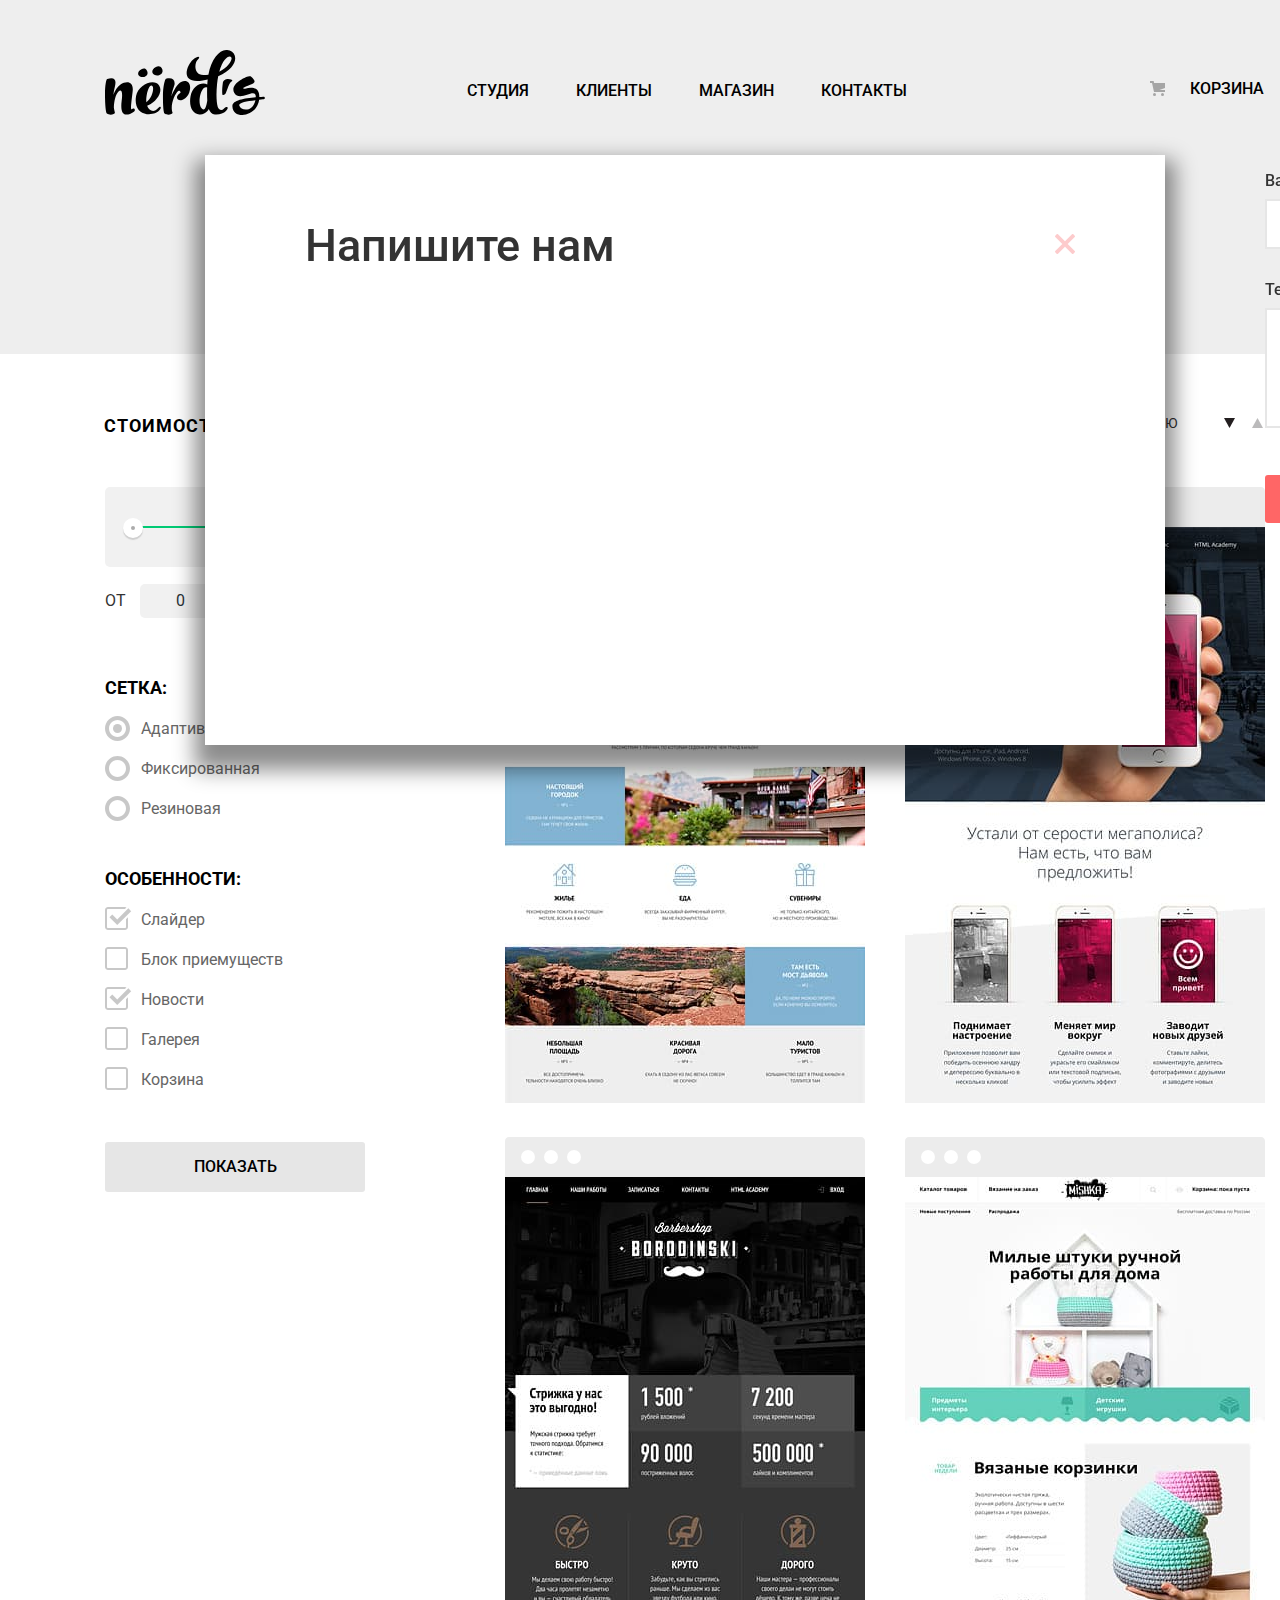
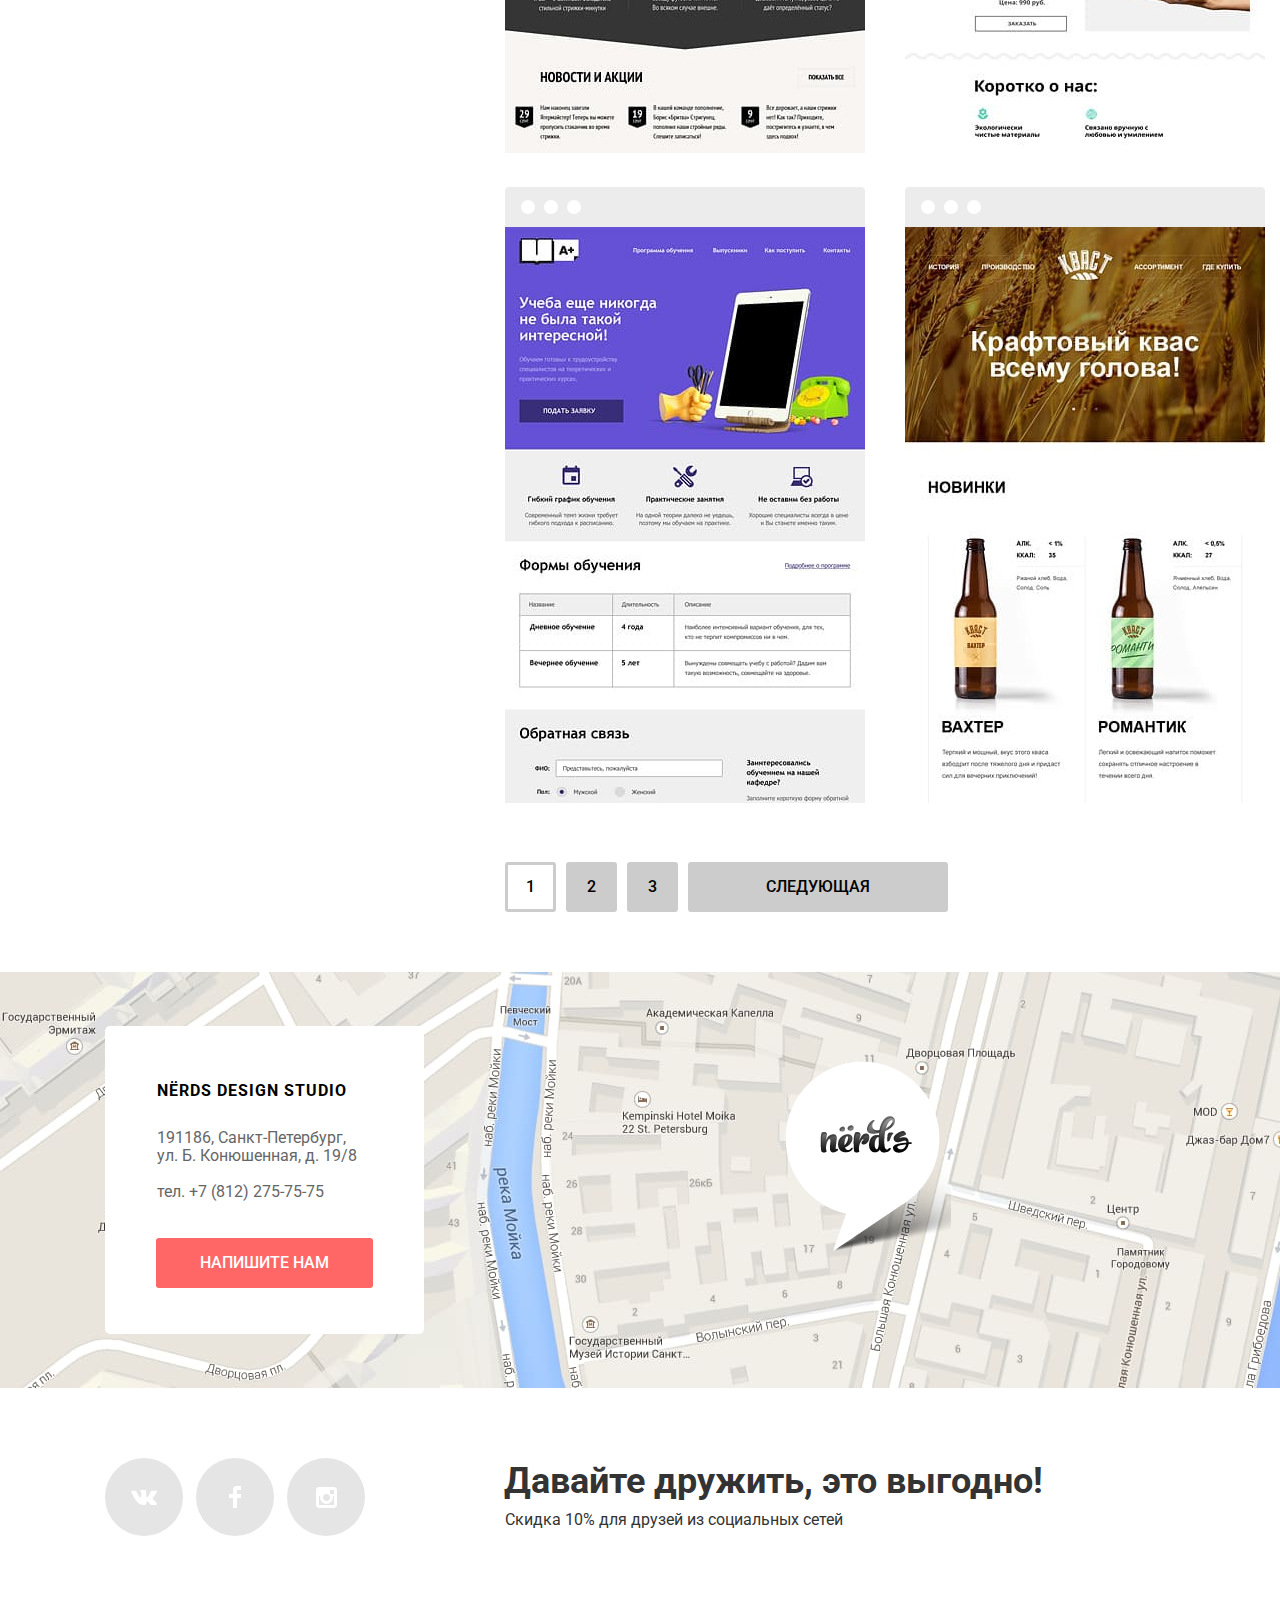
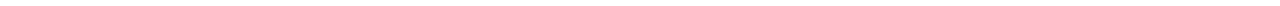
==== commit ac115388: "на 22.03.20" ====
--- a/catalog.html
+++ b/catalog.html
@@ -5,13 +5,13 @@
         <title>Дизайн-студия Нёрдс</title>
         <link rel="stylesheet" href="https://fonts.googleapis.com/css?family=Roboto:400,500,700&display=swap&subset=cyrillic">
         <link href="css/normalize.css" rel="stylesheet">
-        <link href="css/new-style.css" rel="stylesheet">
+        <link href="css/mini-new-style.css" rel="stylesheet">
     </head>
     <body>
         <header class="common-header">
             <div class="container">
                 <nav class="common-navigation catalog-navigation">
-                    <a class="without-decoration-a" href="index.html">
+                    <a class="without-decoration-a without-decoration-a-logo" href="index.html">
                         <img class="width-100" src="img/nerds-logo.svg" alt="Логотип дизайн-студии Нёрдс" width="160" height="65">
                     </a>
                     <ul class="site-catalog-navigation without-markers">
@@ -273,7 +273,7 @@
                             
                         </p>
                         
-                        <button  class= "button without-borders-button " type="submit">Отправить</button>
+                        <button  class= "button without-borders-button" type="submit">Отправить</button>
                     </div>
                 </form>
                 
@@ -283,8 +283,8 @@
                     <div class="address">
                         <p class="trademark">nёrds design studio</p>
                         <p class="p1">191186, Санкт-Петербург,<br>  ул. Б. Конюшенная, д. 19/8 </p>
-                        <p class="p2"><a class="without-decoration-a" href="tel:88122757575">тел. +7 (812) 275-75-75</a> </p>
-                        <button class ="button without-borders-button" type="button">Напишите нам</button>
+                        <p class="p2"><a class="without-decoration-aa" href="tel:88122757575">тел. +7 (812) 275-75-75</a> </p>
+                        <a class ="button without-decoration-a" href="form.html">Напишите нам</a>
                     </div>
                     <p>
                         <img class="visually-hidden width-100"  src="img/map.jpg" alt="Офис компании расположен по адресу:191186, Санкт-Петербург,  ул. Б. Конюшенная, д. 19/8" width="1440" height="416">
--- a/css/mini-new-style.css
+++ b/css/mini-new-style.css
@@ -0,0 +1 @@
+body{font-family:'Roboto',Arial,sans-serif;font-size:16px;font-weight:400;line-height:24px;box-sizing:border-box;margin:0;padding:0;color:#333;background-color:#fff}.width-100{max-width:100%;height:auto}.without-decoration-a{text-decoration:none;color:#000}.without-borders-fieldset{border:none}.without-borders-button{border:none;outline:none}.without-transform-legend{text-transform:uppercase}.percent-sup{font-size:26px;font-weight:700;line-height:28px}.without-markers li{list-style:none}.information-table1{padding-top:45px;text-align:left}.hidden-window{display:none}.visually-hidden{position:absolute;overflow:hidden;clip:rect(0,0,0,0);width:1px;height:1px;margin:-1px;padding:0;border:0}.visually-hidden:not(:focus):not(:active),input[type='checkbox'].visually-hidden,input[type='radio'].visually-hidden{position:absolute;overflow:hidden;clip:rect(0 0 0 0);width:1px;height:1px;margin:-1px;padding:0;white-space:nowrap;border:0;-webkit-clip-path:inset(100%);clip-path:inset(100%)}.button{font-weight:500;line-height:18px;padding:15px 55px;text-align:center;vertical-align:middle;text-transform:uppercase;color:#fff;border:none;border-radius:3px;cursor:pointer}.common-header .container{margin-bottom:0}.common-header{font-weight:500;line-height:30px;margin:0;padding:0;text-transform:uppercase;color:#000;background-color:#ccc;background-image:url(../img/fon.png)}.common-header a{padding-bottom:5px}.common-header a:hover{color:#f66}.common-header a:focus{border-bottom:2px solid #f66}.common-header .without-decoration-a-logo:focus{border-bottom:none}.common-header a:active{color:#999;border-bottom:none}.container,.main-services-container{width:1160px;margin:0 auto;padding-left:90px}.common-navigation{display:flex;margin:0;padding:0;padding-top:50px;flex-wrap:wrap;align-items:center}.common-navigation img{width:160px;margin:0;margin-right:202px;padding:0}.catalog-navigation img:hover{opacity:.5}.catalog-navigation img:active{opacity:.3}.site-navigation{display:flex;flex-direction:row;width:440px;margin:0;margin-right:243px;padding:0;padding-top:15px;flex-wrap:wrap;justify-content:space-between}.site-catalog-navigation{display:flex;flex-direction:row;width:440px;margin:0;margin-right:243px;padding:0;padding-top:2px;flex-wrap:wrap;justify-content:space-between}.basket-navigation{display:flex;flex-direction:row;width:115px;margin:0;padding:0;padding-top:15px;flex-wrap:wrap;justify-content:space-between}.catalog-navigation .basket-catalog-navigation{margin-top:2px;margin-bottom:0;padding:0}.basket-navigation .basket-link{position:relative;display:block;margin:0;margin-left:40px;padding:0;padding-bottom:5px}.basket-link svg{position:absolute;top:7px;left:-40px;opacity:.3}.privilege-background{margin:0;padding:0;background-color:#ccc;background-image:url(../img/fon.png)}.privilege-list{position:relative;display:flex;margin:0;padding:0}.privilege-item{display:flex;margin:0;padding:0}.privilege{width:380px;margin:0;padding:0;padding-top:77px;background-color:#ccc;background-image:url(../img/fon.png)}.slide{margin:0;padding:0;padding-top:17px;padding-left:51px}.slide img{display:block;margin:0;padding:0}.switchers{position:absolute;top:300px;bottom:0;left:480px;width:120px;height:30px;text-align:center}.switcher{position:relative;display:inline-block;width:18px;height:18px;margin:0 7px;vertical-align:top;cursor:pointer;border-radius:50%;background:#fff}.switcher1::before{position:absolute;top:5px;right:5px;width:4px;height:4px;content:'';border:2px solid #ccc;border-radius:50%;background-color:#fff}.privilege h3{font-size:55px;font-weight:500;line-height:55px;margin:0;margin-bottom:27px;padding:0;padding-left:1px;color:#000}.privilege p{margin:0;margin-bottom:51px;padding:0;padding-left:1px}.privilege .button{margin-bottom:55px;background-color:#f66}.privilege .button:hover{background-color:#f33}.privilege .button:active{color:#c99;background-color:#c33;box-shadow:0 -3px 1px 0 #a32929}.hidden-window{display:none}.services-list{display:flex;margin:0;margin-bottom:19px;padding:0;padding-bottom:80px;border-bottom:2px solid #ccc}.services-item{display:flex;flex-direction:column;width:300px;align-items:flex-start}.services-item:nth-child(1),.services-item:nth-child(2){margin-right:100px}.services-item:nth-child(3n){margin-right:60px}.services-item .slogan{margin:0;margin-bottom:19px;padding:0;padding-right:55px}.services-item .button{display:block;margin:0;margin-top:13px;padding:16px 40px}.services-item img{display:block;width:300px;margin:0;margin-top:63px;padding:0}.services-item .order{order:-3}.services-item h3{margin-top:10px;margin-bottom:16px;text-transform:uppercase}.main-services h3{font-size:24px;font-weight:700;line-height:30px}.button-web{background-color:#f66}.button-web:hover{background-color:#f33}.button-web:active{color:#c99;background-color:#c33;box-shadow:0 -3px 1px 0 #a32929}.button-app{background-color:#0c6}.button-app:hover{background-color:#0c6}.button-app:active{color:#3c6;background-color:#096;box-shadow:0 -3px 1px 0 #064}.button-presentation{background-color:#fc3}.button-presentation:hover{background-color:#fc3}.button-presentation:active{color:#fc6;background-color:#c93;box-shadow:0 -3px 1px 0 #a37a29}.information{display:flex;margin-bottom:50px;padding:0}.information-column-left{width:651px;margin:0;margin-top:9px;padding:0}.marker-red{display:flex;flex-direction:column;margin:0;padding:0}.marker-red li{position:relative;margin:0;margin-bottom:24px;padding:0;padding-left:37px}.marker-red li::before{position:absolute;top:50%;left:1px;width:26px;height:2px;content:'';background-color:#f66}.information-column-right{display:flex;flex-direction:column;width:499px;margin:0;margin-top:21px;margin-left:10px;padding:0;align-items:flex-end}.information-column-right-row2{width:360px}.who-we-are{font-size:45px;font-weight:500;line-height:45px;margin-top:47px;margin-bottom:33px;padding-left:1px;color:#000}.robots{margin:0;margin-bottom:39px;margin-left:1px;padding:0}.orders{margin:0;margin-bottom:21px;margin-left:2px;padding:0}.orders,.principles{font-weight:700;text-transform:uppercase;color:#000}.principles{margin:0;margin-top:29px;padding:0;padding-left:17px}.information-table1{margin-top:8px}.percent-table td{font-size:45px;font-weight:700;line-height:10px;padding-right:18px;padding-bottom:17px;color:#000}.definition-table td{line-height:18px}.pages-list{font-weight:500;line-height:18px;display:flex;width:445px;margin:0;margin-top:60px;margin-top:25px;margin-bottom:30px;padding:0;text-transform:uppercase;color:#000;flex-wrap:wrap}.pages-item{margin-right:10px}.pages-item a,.pages-item-last a{border-radius:3px}.pages-item-last{margin-right:0}.pages-item-last a{display:block;padding:13px 75px;color:#000;border:3px solid #ccc;background-color:#ccc}.pages-item a{display:block;padding:13px 18px;color:#000;border:3px solid #ccc;background-color:#ccc}.current-item a{padding:13px 18px;border:solid 3px #ccc;background-color:#fff;background-image:none}.pages-list a:hover{color:#000;outline:none;background-image:none}.pages-list a:active{box-shadow:0 -3px 1px 0 gray;color:#999;outline:none;background-image:none}.write-us-form{position:fixed;z-index:2;top:50%;left:50%;display:flex;flex-direction:column;box-sizing:border-box;width:960px;height:590px;margin:0;margin-top:-295px;margin-left:-480px;margin-left:-435px;border:none;background-color:#fff;box-shadow:0 15px 20px 10px rgba(0,0,0,0.45);flex-wrap:wrap;padding:1px 100px}.write-us-form label{font-weight:500;line-height:18px;display:block;margin-bottom:9px}.write-us-form-flex1{display:flex;width:960px;margin:0;margin-top:67px;margin-bottom:26px;padding:0;flex-wrap:wrap}.write-us-form-flex1 button{display:block;margin:0;padding:0;opacity:.3;border:none;background-color:#fff}.write-us-form-flex1 button:hover{opacity:1}.write-us-form-flex1 button:active{opacity:.2}.write-us-form-flex1 h2{font-size:45px;font-weight:500;line-height:45px;margin:0;margin-right:440px;padding:0}.write-us-form-flex2{display:flex;width:960px;flex-wrap:wrap}.write-us-form-flex2 .form-item1{width:360px;margin-right:40px}.form-item1 input,.form-item2 input,.form-item3 textarea{border:2px solid #e6e6e6;outline:none}.form-item1 input:hover,.form-item2 input:hover,.form-item3 textarea:hover{border-color:#ccc;outline:none}.form-item1 input:focus,.form-item2 input:focus,.form-item3 textarea:focus{border-color:#000;outline:none}.form-item1 input:active,.form-item2 input:active,.form-item3 textarea:active{border-color:#f33;outline:none}.write-us-form-flex2 .form-item2{width:360px}.write-us-form-flex2 input{box-sizing:border-box;width:360px;border-width:2px}.form-item1 input,.form-item2 input{padding:14px 195px 14px 13px}.form-item3 textarea{padding-top:12px;padding-bottom:85px;padding-left:14px;max-width:100%;width:760px;resize:none;overflow:auto}.write-us-form-flex2 .button{display:block;width:260px;margin-top:24px;margin-bottom:84px;background-color:#f66}.logos{display:flex;margin:0;margin-bottom:81px;padding:0;padding-top:0;padding-right:40px;padding-bottom:37px;padding-left:0;border-top:2px solid #e6e6e6;border-bottom:2px solid #e6e6e6;align-items:center;flex-wrap:wrap}.logos a{display:block}.logos li{margin:0;padding:0}.logos .html-logo{margin-top:60px;margin-left:31px;opacity:.2}.logos .borodinski-logo{margin-top:45px;margin-left:95px;opacity:.2}.logos .pink-logo{margin-top:45px;margin-left:103px;opacity:.2}.logos .mishka-logo{margin-top:52px;margin-left:123px;opacity:.2}.logos li:nth-child(-n+3){position:relative}.logos li:hover{opacity:1}.logos li:active{opacity:.1}.logos li:nth-child(-n+3)::after{position:absolute;width:2px;height:52px;content:'';background-color:#ccc}.logos li:nth-child(1)::after{top:4px;left:248px}.logos li:nth-child(2)::after{top:20px;left:253px}.logos li:nth-child(3)::after{top:2px;left:241px}.about-us{height:416px;margin:0;margin-top:30px;margin-bottom:40px;padding:0;background:url(../img/map.jpg);background-repeat:no-repeat;background-size:cover}.container-down{max-width:1160px;margin:0 auto}.flex{display:flex;justify-content:flex-end}.address{display:flex;flex-direction:column;box-sizing:border-box;width:319px;margin:0;margin-top:54px;margin-bottom:64px;border-radius:5px;background-color:#fff;flex-wrap:wrap;padding:1px 50px}.map-marker{margin:0;margin-top:89px;margin-right:269px;margin-left:361px;padding:0}.address p{font-size:16px;line-height:18px}.address .p1{margin-bottom:2px;padding-left:2px;color:#666}.address .p2{margin-bottom:37px;padding-left:2px;color:#666}a.without-decoration-aa,a.without-decoration-aa:link,a.without-decoration-aa:visited{color:#666;text-decoration:none}.trademark{font-size:18px;font-weight:700;line-height:30px;margin-top:55px;margin-bottom:13px;padding-left:2px;letter-spacing:1px;text-transform:uppercase;color:#000}.address .button{display:block;margin:0;margin:0 auto;margin-bottom:45px;padding:0;padding:16px 44px;background-color:#f66}.common-footer .offer{font-size:36px;font-weight:700;line-height:36px;margin:0;padding:0;padding-top:35px;padding-bottom:10px;padding-left:6px}.common-footer{margin:0;padding:0}.common-footer .discount{line-height:22px;margin:0;padding:0;padding-left:7px}.contacts-social{display:flex;flex-direction:row-reverse;margin:0;margin-top:5px;margin-bottom:70px;padding:0;justify-content:flex-end}.footer-social{display:flex;flex-direction:row;width:260px;margin:0;margin-right:133px;padding:0;flex-wrap:wrap;justify-content:space-between;align-self:flex-end}.footer-contacts{width:565px;margin-bottom:5px}.social-button{display:flex;width:78px;height:78px;opacity:.5;border-radius:50%;background-color:#ccc;align-items:center;justify-content:center}.social-button:hover{background-color:#f33}.social-button:active{background-color:#c33;box-shadow:0 -3px 1px 0 #961728}.catalog{display:flex;margin:0;padding:0;flex-wrap:wrap}.column-left{width:260px;margin:0;margin-right:140px;padding:0;padding-top:10px}.column-right{display:flex;flex-direction:column;width:760px;margin:0;padding:0;flex-wrap:wrap}.sorting{display:flex;margin:0;margin-bottom:55px;padding:0;flex-wrap:wrap}.sorting svg{width:11px;height:10px}.catalog-sort-list1{font-size:14px;line-height:18px;display:flex;width:300px;margin:0;margin-top:10px;margin-left:264px;padding:0;text-transform:uppercase;flex-wrap:wrap}.catalog-sort-list2{font-size:14px;line-height:18px;display:flex;width:40px;margin:0;margin-top:10px;margin-left:20px;padding:0;text-transform:uppercase;flex-wrap:wrap}.catalog-sort-list1 li{margin:0;margin-right:27px;padding:0}.catalog-sort-list .near-icons-li{margin-right:0}.catalog-sort-list .icon-down-dir{margin-right:17px;opacity:1}.catalog-sort-list .icon-up-dir{margin-right:0;opacity:.3}.catalog-sort-list .icon-down-dir:hover,.catalog-sort-list .icon-up-dir:hover{opacity:.5}.catalog-sort-list .icon-down-dir:active,.catalog-sort-list .icon-up-dir:active{opacity:1}.catalog-sort-list1 .black-li{color:#000}.catalog-sort-title{font-size:18px;font-weight:700;line-height:18px;width:135px;margin:0;margin-top:10px;padding:0;text-transform:uppercase;color:#000}.catalog-sort-list li:hover{color:#999}.catalog-sort-list li:active{color:#000}.catalog-list{display:flex;margin:0;padding:0;flex-wrap:wrap}.catalog-item{position:relative;display:flex;width:360px;margin:0;margin-right:40px;margin-bottom:27px;padding:0}.catalog-item .small-window{position:absolute;bottom:6px;left:0;display:none;width:360px;height:232px;margin:0;padding:0;background-color:#ccc;background-image:url(../img/fon.png)}.catalog-item:hover .small-window{display:block}.catalog-item .big-window{position:relative;margin:0;padding:0;padding-top:40px}.catalog-item img{margin:0;padding:0}.catalog-item h3{font-size:18px;font-weight:700;line-height:30px;margin:0;margin-top:28px;margin-bottom:14px;text-align:center;text-transform:uppercase}.catalog-item h3:hover{color:#f66}.catalog-item h3:active{color:#b3b3b3}.catalog-item p{line-height:18px;margin-right:90px;margin-bottom:30px;margin-left:90px;text-align:center;color:#666}.catalog-item .button{display:block;margin:0 auto;padding:15px 60px;background-color:#f66}.catalog-item .button:hover{background-color:#f33}.catalog-item .button:active{background-color:#c33}.catalog-item .big-window::before{position:absolute;top:0;left:0;width:360px;height:40px;content:'';opacity:.1;background-image:url(../img/browser.svg);background-repeat:no-repeat}.catalog-item .big-window:hover::before{opacity:1}.catalog-list li:nth-child(2n){margin-right:0}.catalog-title h1{font-size:55px;font-weight:500;line-height:55px;margin:0;margin-bottom:50px;padding:0;padding-top:50px;padding-bottom:108px;padding-left:355px}.catalog-title{margin:0;padding:0;padding-top:11px;background-color:#ccc;background-image:url(../img/fon.png)}.catalog-price{font-size:18px;font-weight:700;line-height:30px;margin:0;margin-top:20px;margin-left:-1px;padding:0;letter-spacing:1px;text-transform:uppercase;color:#000}.catalog-sort-title{font-size:18px;font-weight:700;line-height:18px;width:135px;text-transform:uppercase;color:#000}.catalog-form-title{font-size:18px;font-weight:700;line-height:30px;margin-bottom:0;color:#000}.catalog fieldset{margin:0;margin-bottom:25px;padding:0}.catalog fieldset:nth-child(2){margin-bottom:25px}.catalog fieldset:nth-child(4){margin-bottom:32px}.catalog-form-items{font-size:16px;font-weight:400;line-height:20px;padding-left:0;list-style:none;color:#666}.form-item{margin-bottom:20px;padding-left:36px}.form-item label{position:relative;display:block;cursor:pointer;-webkit-user-select:none;-moz-user-select:none;-ms-user-select:none;user-select:none}.filter-input-checkbox:checked + label:hover::before,.filter-input-checkbox + label:hover::before,.filter-input-radio:checked + label:hover::before,.filter-input-radio:checked + label:hover::before{opacity:1}.filter-input-checkbox:checked + label::before{position:absolute;top:-3px;left:-36px;width:27px;height:23px;content:'';opacity:.3;background-image:url(../img/checkbox-on.svg);background-repeat:no-repeat;background-position:0 0}.filter-input-checkbox + label::before{position:absolute;top:-3px;left:-36px;width:27px;height:23px;content:'';opacity:.3;background-image:url(../img/checkbox-off.svg);background-repeat:no-repeat;background-position:0 0}.filter-input-radio:checked + label::before{position:absolute;top:-3px;left:-36px;width:27px;height:27px;content:'';opacity:.3;background-image:url(../img/radio-on.svg);background-repeat:no-repeat;background-position:0 0}.filter-input-radio + label::before{position:absolute;top:-3px;left:-36px;width:27px;height:27px;content:'';opacity:.3;background-image:url(../img/radio-off.svg);background-repeat:no-repeat;background-position:0 0}.catalog-form-button{display:block;font-size:16px;font-weight:500;line-height:18px;width:260px;padding-top:16px;padding-bottom:16px;text-align:center;vertical-align:middle;color:#000;outline:none;background-color:#e6e6e6}.catalog-form-button:hover{color:#000;outline:none;background-color:#ccc}.catalog-form-button:active{color:#999;outline:none;background-color:#ccc;box-shadow:0 -3px 1px 0 #999}.filter-item{width:260px;margin:0;margin:50px auto;padding:0;border:none}.range-filter{width:260px;margin-top:49px;margin-bottom:30px}.filter-item legend{font-size:18px;font-weight:700;line-height:24px;text-transform:uppercase}.range-controls{position:relative;height:41px;margin-bottom:17px;padding-top:39px;padding-right:20px;padding-left:20px;border-radius:5px;background-color:#f1f1f1}.range-controls .scale{height:2px;background:#d7dcde}.range-controls .bar{width:60%;height:2px;margin-left:7%;background:#00ca74}.range-controls .toggle{position:absolute;top:31px;left:0;width:4px;height:4px;padding:0;cursor:pointer;border:8px solid #fff;border-radius:50%;background-color:#ababab;box-shadow:0 2px 1px 0 #cfcfcf}.range-controls .toggle-min{left:18px}.range-controls .toggle-max{left:160px}.price-controls{font-size:0}.price-controls label{font-size:16px;display:inline-block;width:50%;text-transform:uppercase;vertical-align:middle}.price-controls input{font-family:Roboto,Arial,sans-serif;font-size:16px;width:60px;margin-left:10px;padding:8px 10px;text-align:center;color:#283136;border:none;border-radius:5px;background:#f1f1f1}.max-price{text-align:right}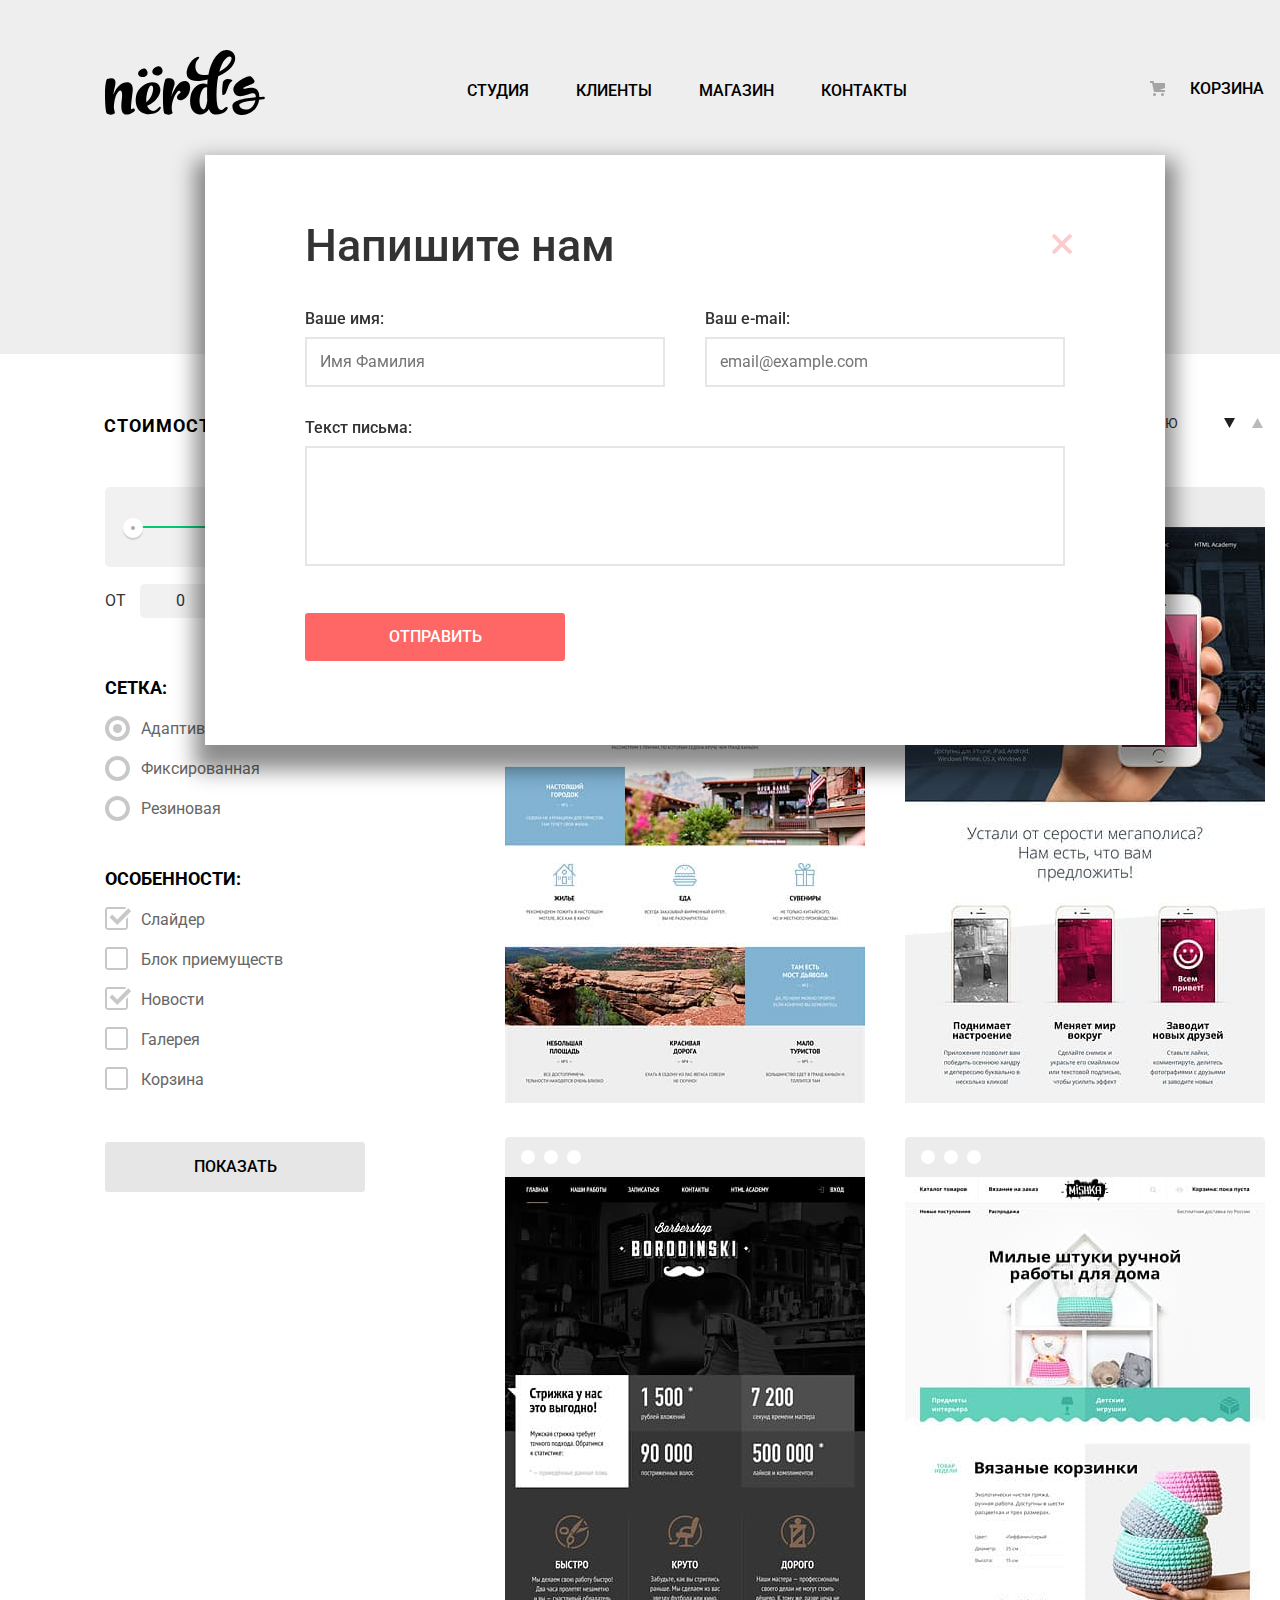
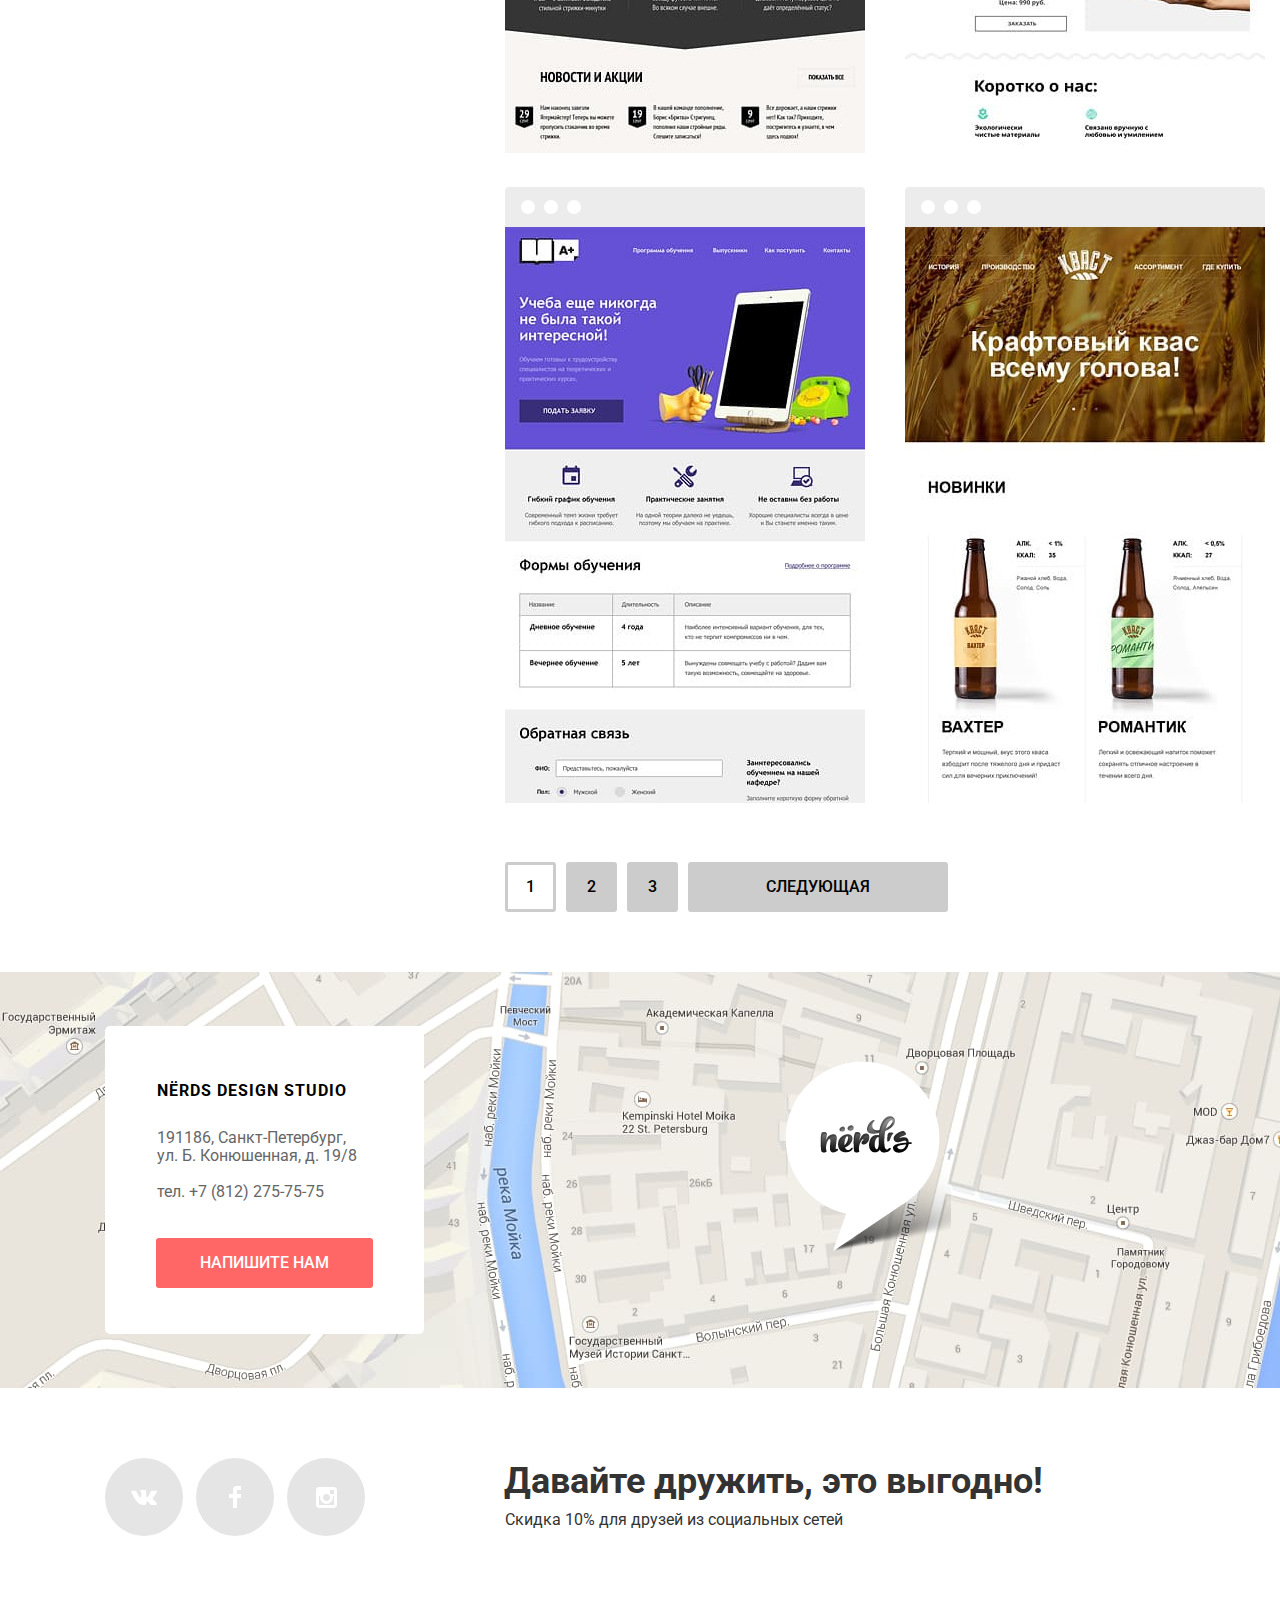
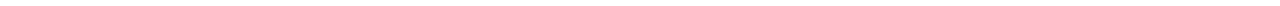
==== commit 567e7537: "попытка №2" ====
--- a/catalog.html
+++ b/catalog.html
@@ -5,7 +5,7 @@
         <title>Дизайн-студия Нёрдс</title>
         <link rel="stylesheet" href="https://fonts.googleapis.com/css?family=Roboto:400,500,700&display=swap&subset=cyrillic">
         <link href="css/normalize.css" rel="stylesheet">
-        <link href="css/mini-new-style.css" rel="stylesheet">
+        <link href="css/new-style.min.css" rel="stylesheet">
     </head>
     <body>
         <header class="common-header">
@@ -265,9 +265,10 @@
                         </p>
                         <p class="form-item3">
                             <label for="form-user-text"> Текст письма: </label>
-                            <textarea id="form-user-text" name="user_text" placeholder="В свободной форме" rows="1" cols="90">
-                                
-                            </textarea>
+                            <textarea id="form-user-text" name="user_text" placeholder="В свободной форме" 
+                            rows="1" cols="78"> </textarea>
+                                
+                           
                                 
                         
                             
--- a/css/new-style.min.css
+++ b/css/new-style.min.css
@@ -0,0 +1 @@
+body{font-family:'Roboto',Arial,sans-serif;font-size:16px;font-weight:400;line-height:24px;box-sizing:border-box;margin:0;padding:0;color:#333;background-color:#fff}.width-100{max-width:100%;height:auto}.without-decoration-a{text-decoration:none;color:#000}.without-borders-fieldset{border:none}.without-borders-button{border:none;outline:none}.without-transform-legend{text-transform:uppercase}.percent-sup{font-size:26px;font-weight:700;line-height:28px}.without-markers li{list-style:none}.information-table1{padding-top:45px;text-align:left}.hidden-window{display:none}.visually-hidden{position:absolute;overflow:hidden;clip:rect(0,0,0,0);width:1px;height:1px;margin:-1px;padding:0;border:0}.visually-hidden:not(:focus):not(:active),input[type='checkbox'].visually-hidden,input[type='radio'].visually-hidden{position:absolute;overflow:hidden;clip:rect(0 0 0 0);width:1px;height:1px;margin:-1px;padding:0;white-space:nowrap;border:0;-webkit-clip-path:inset(100%);clip-path:inset(100%)}.button{font-weight:500;line-height:18px;padding:15px 55px;text-align:center;vertical-align:middle;text-transform:uppercase;color:#fff;border:none;border-radius:3px;cursor:pointer}.common-header .container{margin-bottom:0}.common-header{font-weight:500;line-height:30px;margin:0;padding:0;text-transform:uppercase;color:#000;background-color:#ccc;background-image:url(../img/fon.png)}.common-header a{padding-bottom:5px}.common-header a:hover{color:#f66}.common-header a:focus{border-bottom:2px solid #f66}.common-header .without-decoration-a-logo:focus{border-bottom:none}.common-header a:active{color:#999;border-bottom:none}.container,.main-services-container{width:1160px;margin:0 auto;padding-left:90px}.common-navigation{display:flex;margin:0;padding:0;padding-top:50px;flex-wrap:wrap;align-items:center}.common-navigation img{width:160px;margin:0;margin-right:202px;padding:0}.catalog-navigation img:hover{opacity:.5}.catalog-navigation img:active{opacity:.3}.site-navigation{display:flex;flex-direction:row;width:440px;margin:0;margin-right:243px;padding:0;padding-top:15px;flex-wrap:wrap;justify-content:space-between}.site-catalog-navigation{display:flex;flex-direction:row;width:440px;margin:0;margin-right:243px;padding:0;padding-top:2px;flex-wrap:wrap;justify-content:space-between}.basket-navigation{display:flex;flex-direction:row;width:115px;margin:0;padding:0;padding-top:15px;flex-wrap:wrap;justify-content:space-between}.catalog-navigation .basket-catalog-navigation{margin-top:2px;margin-bottom:0;padding:0}.basket-navigation .basket-link{position:relative;display:block;margin:0;margin-left:40px;padding:0;padding-bottom:5px}.basket-link svg{position:absolute;top:7px;left:-40px;opacity:.3}.privilege-background{margin:0;padding:0;background-color:#ccc;background-image:url(../img/fon.png)}.privilege-list{position:relative;display:flex;margin:0;padding:0}.privilege-item{display:flex;margin:0;padding:0}.privilege{width:380px;margin:0;padding:0;padding-top:77px;background-color:#ccc;background-image:url(../img/fon.png)}.slide{margin:0;padding:0;padding-top:17px;padding-left:51px}.slide img{display:block;margin:0;padding:0}.switchers{position:absolute;top:300px;bottom:0;left:480px;width:120px;height:30px;text-align:center}.switcher{position:relative;display:inline-block;width:18px;height:18px;margin:0 7px;vertical-align:top;cursor:pointer;border-radius:50%;background:#fff}.switcher1::before{position:absolute;top:5px;right:5px;width:4px;height:4px;content:'';border:2px solid #ccc;border-radius:50%;background-color:#fff}.privilege h3{font-size:55px;font-weight:500;line-height:55px;margin:0;margin-bottom:27px;padding:0;padding-left:1px;color:#000}.privilege p{margin:0;margin-bottom:51px;padding:0;padding-left:1px}.privilege .button{margin-bottom:55px;background-color:#f66}.privilege .button:hover{background-color:#f33}.privilege .button:active{color:#c99;background-color:#c33;box-shadow:0 -3px 1px 0 #a32929}.hidden-window{display:none}.services-list{display:flex;margin:0;margin-bottom:19px;padding:0;padding-bottom:80px;border-bottom:2px solid #ccc}.services-item{display:flex;flex-direction:column;width:300px}.services-item:nth-child(1),.services-item:nth-child(2){margin-right:100px}.services-item:nth-child(3n){margin-right:60px}.services-item .slogan{margin:0;margin-bottom:19px;padding:0;padding-right:55px}.services-item .button{display:block;margin:0;margin-top:13px;padding:16px 40px}.services-item img{display:block;width:300px;margin:0;margin-top:63px;padding:0}.services-item .order{order:-3}.services-item h3{margin-top:10px;margin-bottom:16px;text-transform:uppercase}.main-services h3{font-size:24px;font-weight:700;line-height:30px}.button-web{background-color:#f66}.button-web:hover{background-color:#f33}.button-web:active{color:#c99;background-color:#c33;box-shadow:0 -3px 1px 0 #a32929}.button-app{background-color:#0c6}.button-app:hover{background-color:#0c6}.button-app:active{color:#3c6;background-color:#096;box-shadow:0 -3px 1px 0 #064}.button-presentation{background-color:#fc3}.button-presentation:hover{background-color:#fc3}.button-presentation:active{color:#fc6;background-color:#c93;box-shadow:0 -3px 1px 0 #a37a29}.information{display:flex;margin-bottom:50px;padding:0}.information-column-left{width:651px;margin:0;margin-top:9px;padding:0}.marker-red{display:flex;flex-direction:column;margin:0;padding:0}.marker-red li{position:relative;margin:0;margin-bottom:24px;padding:0;padding-left:37px}.marker-red li::before{position:absolute;top:50%;left:1px;width:26px;height:2px;content:'';background-color:#f66}.information-column-right{display:flex;flex-direction:column;width:499px;margin:0;margin-top:21px;margin-left:10px;padding:0;align-items:flex-end}.information-column-right-row2{width:360px}.who-we-are{font-size:45px;font-weight:500;line-height:45px;margin-top:47px;margin-bottom:33px;padding-left:1px;color:#000}.robots{margin:0;margin-bottom:39px;margin-left:1px;padding:0}.orders{margin:0;margin-bottom:21px;margin-left:2px;padding:0}.orders,.principles{font-weight:700;text-transform:uppercase;color:#000}.principles{margin:0;margin-top:29px;padding:0;padding-left:17px}.information-table1{margin-top:8px}.percent-table td{font-size:45px;font-weight:700;line-height:10px;padding-right:18px;padding-bottom:17px;color:#000}.definition-table td{line-height:18px}.pages-list{font-weight:500;line-height:18px;display:flex;width:445px;margin:0;margin-top:60px;margin-top:25px;margin-bottom:30px;padding:0;text-transform:uppercase;color:#000;flex-wrap:wrap}.pages-item{margin-right:10px}.pages-item a,.pages-item-last a{border-radius:3px}.pages-item-last{margin-right:0}.pages-item-last a{display:block;padding:13px 75px;color:#000;border:3px solid #ccc;background-color:#ccc}.pages-item a{display:block;padding:13px 18px;color:#000;border:3px solid #ccc;background-color:#ccc}.current-item a{padding:13px 18px;border:solid 3px #ccc;background-color:#fff;background-image:none}.pages-list a:hover{color:#000;outline:none;background-image:none}.pages-list a:active{box-shadow:0 -3px 1px 0 gray;color:#999;outline:none;background-image:none}.write-us-form{position:fixed;z-index:2;top:50%;left:50%;display:flex;box-sizing:border-box;width:960px;height:590px;margin:0;margin-top:-295px;margin-left:-480px;margin-left:-435px;border:none;background-color:#fff;box-shadow:0 15px 20px 10px rgba(0,0,0,0.45);flex-wrap:wrap;padding:1px 90px 1px 100px}.write-us-form label{font-weight:500;line-height:18px;display:block;margin-bottom:9px}.write-us-form-flex1{display:flex;width:960px;margin:0;margin-top:67px;margin-bottom:26px;padding:0;flex-wrap:wrap}.write-us-form-flex1 button{display:block;margin:0;padding:0;opacity:.3;border:none;background-color:#fff}.write-us-form-flex1 button:hover{opacity:1}.write-us-form-flex1 button:active{opacity:.2}.write-us-form-flex1 h2{font-size:45px;font-weight:500;line-height:45px;margin:0;margin-right:437px;padding:0}.write-us-form-flex2{display:flex;width:960px;flex-wrap:wrap}.write-us-form-flex2 .form-item1{width:360px;margin-right:40px}.form-item1 input,.form-item2 input,.form-item3 textarea{border:2px solid #e6e6e6;outline:none}.form-item1 input:hover,.form-item2 input:hover,.form-item3 textarea:hover{border-color:#ccc;outline:none}.form-item1 input:focus,.form-item2 input:focus,.form-item3 textarea:focus{border-color:#000;outline:none}.form-item1 input:active,.form-item2 input:active,.form-item3 textarea:active{border-color:#f33;outline:none}.write-us-form-flex2 .form-item2{width:360px}.write-us-form-flex2 input{box-sizing:border-box;width:360px;border-width:2px}.form-item1 input,.form-item2 input{padding:14px 195px 14px 13px}.form-item3 textarea{padding-top:12px;padding-bottom:85px;padding-left:14px;max-width:100%;width:740px;resize:none;overflow:auto}.write-us-form-flex2 .button{display:block;width:260px;margin-top:24px;margin-bottom:84px;background-color:#f66}.logos{display:flex;margin:0;margin-bottom:81px;padding:0;padding-top:0;padding-right:40px;padding-bottom:37px;padding-left:0;border-top:2px solid #e6e6e6;border-bottom:2px solid #e6e6e6;align-items:center;flex-wrap:wrap}.logos a{display:block}.logos li{margin:0;padding:0}.logos .html-logo{margin-top:60px;margin-left:31px;opacity:.2}.logos .borodinski-logo{margin-top:45px;margin-left:95px;opacity:.2}.logos .pink-logo{margin-top:45px;margin-left:103px;opacity:.2}.logos .mishka-logo{margin-top:52px;margin-left:123px;opacity:.2}.logos li:nth-child(-n+3){position:relative}.logos li:hover{opacity:1}.logos li:active{opacity:.1}.logos li:nth-child(-n+3)::after{position:absolute;width:2px;height:52px;content:'';background-color:#ccc}.logos li:nth-child(1)::after{top:4px;left:248px}.logos li:nth-child(2)::after{top:20px;left:253px}.logos li:nth-child(3)::after{top:2px;left:241px}.about-us{height:416px;margin:0;margin-top:30px;margin-bottom:40px;padding:0;background:url(../img/map.jpg);background-repeat:no-repeat;background-size:cover}.container-down{max-width:1160px;margin:0 auto}.flex{display:flex;justify-content:flex-end}.address{display:flex;flex-direction:column;box-sizing:border-box;width:319px;margin:0;margin-top:54px;margin-bottom:64px;border-radius:5px;background-color:#fff;flex-wrap:wrap;padding:1px 50px}.map-marker{margin:0;margin-top:89px;margin-right:269px;margin-left:361px;padding:0}.address p{font-size:16px;line-height:18px}.address .p1{margin-bottom:2px;padding-left:2px;color:#666}.address .p2{margin-bottom:37px;padding-left:2px;color:#666}a.without-decoration-aa,a.without-decoration-aa:link,a.without-decoration-aa:visited{color:#666;text-decoration:none}.trademark{font-size:18px;font-weight:700;line-height:30px;margin-top:55px;margin-bottom:13px;padding-left:2px;letter-spacing:1px;text-transform:uppercase;color:#000}.address .button{display:block;margin:0;margin:0 auto;margin-bottom:45px;padding:0;padding:16px 44px;background-color:#f66}.common-footer .offer{font-size:36px;font-weight:700;line-height:36px;margin:0;padding:0;padding-top:35px;padding-bottom:10px;padding-left:6px}.common-footer{margin:0;padding:0}.common-footer .discount{line-height:22px;margin:0;padding:0;padding-left:7px}.contacts-social{display:flex;flex-direction:row-reverse;margin:0;margin-top:5px;margin-bottom:70px;padding:0;justify-content:flex-end}.footer-social{display:flex;flex-direction:row;width:260px;margin:0;margin-right:133px;padding:0;flex-wrap:wrap;justify-content:space-between;align-self:flex-end}.footer-contacts{width:565px;margin-bottom:5px}.social-button{display:flex;width:78px;height:78px;opacity:.5;border-radius:50%;background-color:#ccc;align-items:center;justify-content:center}.social-button:hover{background-color:#f33}.social-button:active{background-color:#c33;box-shadow:0 -3px 1px 0 #961728}.catalog{display:flex;margin:0;padding:0;flex-wrap:wrap}.column-left{width:260px;margin:0;margin-right:140px;padding:0;padding-top:10px}.column-right{display:flex;flex-direction:column;width:760px;margin:0;padding:0;flex-wrap:wrap}.sorting{display:flex;margin:0;margin-bottom:55px;padding:0;flex-wrap:wrap}.sorting svg{width:11px;height:10px}.catalog-sort-list1{font-size:14px;line-height:18px;display:flex;width:300px;margin:0;margin-top:10px;margin-left:264px;padding:0;text-transform:uppercase;flex-wrap:wrap}.catalog-sort-list2{font-size:14px;line-height:18px;display:flex;width:40px;margin:0;margin-top:10px;margin-left:20px;padding:0;text-transform:uppercase;flex-wrap:wrap}.catalog-sort-list1 li{margin:0;margin-right:27px;padding:0}.catalog-sort-list .near-icons-li{margin-right:0}.catalog-sort-list .icon-down-dir{margin-right:17px;opacity:1}.catalog-sort-list .icon-up-dir{margin-right:0;opacity:.3}.catalog-sort-list .icon-down-dir:hover,.catalog-sort-list .icon-up-dir:hover{opacity:.5}.catalog-sort-list .icon-down-dir:active,.catalog-sort-list .icon-up-dir:active{opacity:1}.catalog-sort-list1 .black-li{color:#000}.catalog-sort-title{font-size:18px;font-weight:700;line-height:18px;width:135px;margin:0;margin-top:10px;padding:0;text-transform:uppercase;color:#000}.catalog-sort-list li:hover{color:#999}.catalog-sort-list li:active{color:#000}.catalog-list{display:flex;margin:0;padding:0;flex-wrap:wrap}.catalog-item{position:relative;display:flex;width:360px;margin:0;margin-right:40px;margin-bottom:27px;padding:0}.catalog-item .small-window{position:absolute;bottom:6px;left:0;display:none;width:360px;height:232px;margin:0;padding:0;background-color:#ccc;background-image:url(../img/fon.png)}.catalog-item:hover .small-window{display:block}.catalog-item .big-window{position:relative;margin:0;padding:0;padding-top:40px}.catalog-item img{margin:0;padding:0}.catalog-item h3{font-size:18px;font-weight:700;line-height:30px;margin:0;margin-top:28px;margin-bottom:14px;text-align:center;text-transform:uppercase}.catalog-item h3:hover{color:#f66}.catalog-item h3:active{color:#b3b3b3}.catalog-item p{line-height:18px;margin-right:90px;margin-bottom:30px;margin-left:90px;text-align:center;color:#666}.catalog-item .button{display:block;margin:0 auto;padding:15px 60px;background-color:#f66}.catalog-item .button:hover{background-color:#f33}.catalog-item .button:active{background-color:#c33}.catalog-item .big-window::before{position:absolute;top:0;left:0;width:360px;height:40px;content:'';opacity:.1;background-image:url(../img/browser.svg);background-repeat:no-repeat}.catalog-item .big-window:hover::before{opacity:1}.catalog-list li:nth-child(2n){margin-right:0}.catalog-title h1{font-size:55px;font-weight:500;line-height:55px;margin:0;margin-bottom:50px;padding:0;padding-top:50px;padding-bottom:108px;padding-left:355px}.catalog-title{margin:0;padding:0;padding-top:11px;background-color:#ccc;background-image:url(../img/fon.png)}.catalog-price{font-size:18px;font-weight:700;line-height:30px;margin:0;margin-top:20px;margin-left:-1px;padding:0;letter-spacing:1px;text-transform:uppercase;color:#000}.catalog-sort-title{font-size:18px;font-weight:700;line-height:18px;width:135px;text-transform:uppercase;color:#000}.catalog-form-title{font-size:18px;font-weight:700;line-height:30px;margin-bottom:0;color:#000}.catalog fieldset{margin:0;margin-bottom:25px;padding:0}.catalog fieldset:nth-child(2){margin-bottom:25px}.catalog fieldset:nth-child(4){margin-bottom:32px}.catalog-form-items{font-size:16px;font-weight:400;line-height:20px;padding-left:0;list-style:none;color:#666}.form-item{margin-bottom:20px;padding-left:36px}.form-item label{position:relative;display:block;cursor:pointer;-webkit-user-select:none;-moz-user-select:none;-ms-user-select:none;user-select:none}.filter-input-checkbox:checked + label:hover::before,.filter-input-checkbox + label:hover::before,.filter-input-radio:checked + label:hover::before,.filter-input-radio:checked + label:hover::before{opacity:1}.filter-input-checkbox:checked + label::before{position:absolute;top:-3px;left:-36px;width:27px;height:23px;content:'';opacity:.3;background-image:url(../img/checkbox-on.svg);background-repeat:no-repeat;background-position:0 0}.filter-input-checkbox + label::before{position:absolute;top:-3px;left:-36px;width:27px;height:23px;content:'';opacity:.3;background-image:url(../img/checkbox-off.svg);background-repeat:no-repeat;background-position:0 0}.filter-input-radio:checked + label::before{position:absolute;top:-3px;left:-36px;width:27px;height:27px;content:'';opacity:.3;background-image:url(../img/radio-on.svg);background-repeat:no-repeat;background-position:0 0}.filter-input-radio + label::before{position:absolute;top:-3px;left:-36px;width:27px;height:27px;content:'';opacity:.3;background-image:url(../img/radio-off.svg);background-repeat:no-repeat;background-position:0 0}.catalog-form-button{display:block;font-size:16px;font-weight:500;line-height:18px;width:260px;padding-top:16px;padding-bottom:16px;text-align:center;vertical-align:middle;color:#000;outline:none;background-color:#e6e6e6}.catalog-form-button:hover{color:#000;outline:none;background-color:#ccc}.catalog-form-button:active{color:#999;outline:none;background-color:#ccc;box-shadow:0 -3px 1px 0 #999}.filter-item{width:260px;margin:0;margin:50px auto;padding:0;border:none}.range-filter{width:260px;margin-top:49px;margin-bottom:30px}.filter-item legend{font-size:18px;font-weight:700;line-height:24px;text-transform:uppercase}.range-controls{position:relative;height:41px;margin-bottom:17px;padding-top:39px;padding-right:20px;padding-left:20px;border-radius:5px;background-color:#f1f1f1}.range-controls .scale{height:2px;background:#d7dcde}.range-controls .bar{width:60%;height:2px;margin-left:7%;background:#00ca74}.range-controls .toggle{position:absolute;top:31px;left:0;width:4px;height:4px;padding:0;cursor:pointer;border:8px solid #fff;border-radius:50%;background-color:#ababab;box-shadow:0 2px 1px 0 #cfcfcf}.range-controls .toggle-min{left:18px}.range-controls .toggle-max{left:160px}.price-controls{font-size:0}.price-controls label{font-size:16px;display:inline-block;width:50%;text-transform:uppercase;vertical-align:middle}.price-controls input{font-family:Roboto,Arial,sans-serif;font-size:16px;width:60px;margin-left:10px;padding:8px 10px;text-align:center;color:#283136;border:none;border-radius:5px;background:#f1f1f1}.max-price{text-align:right}